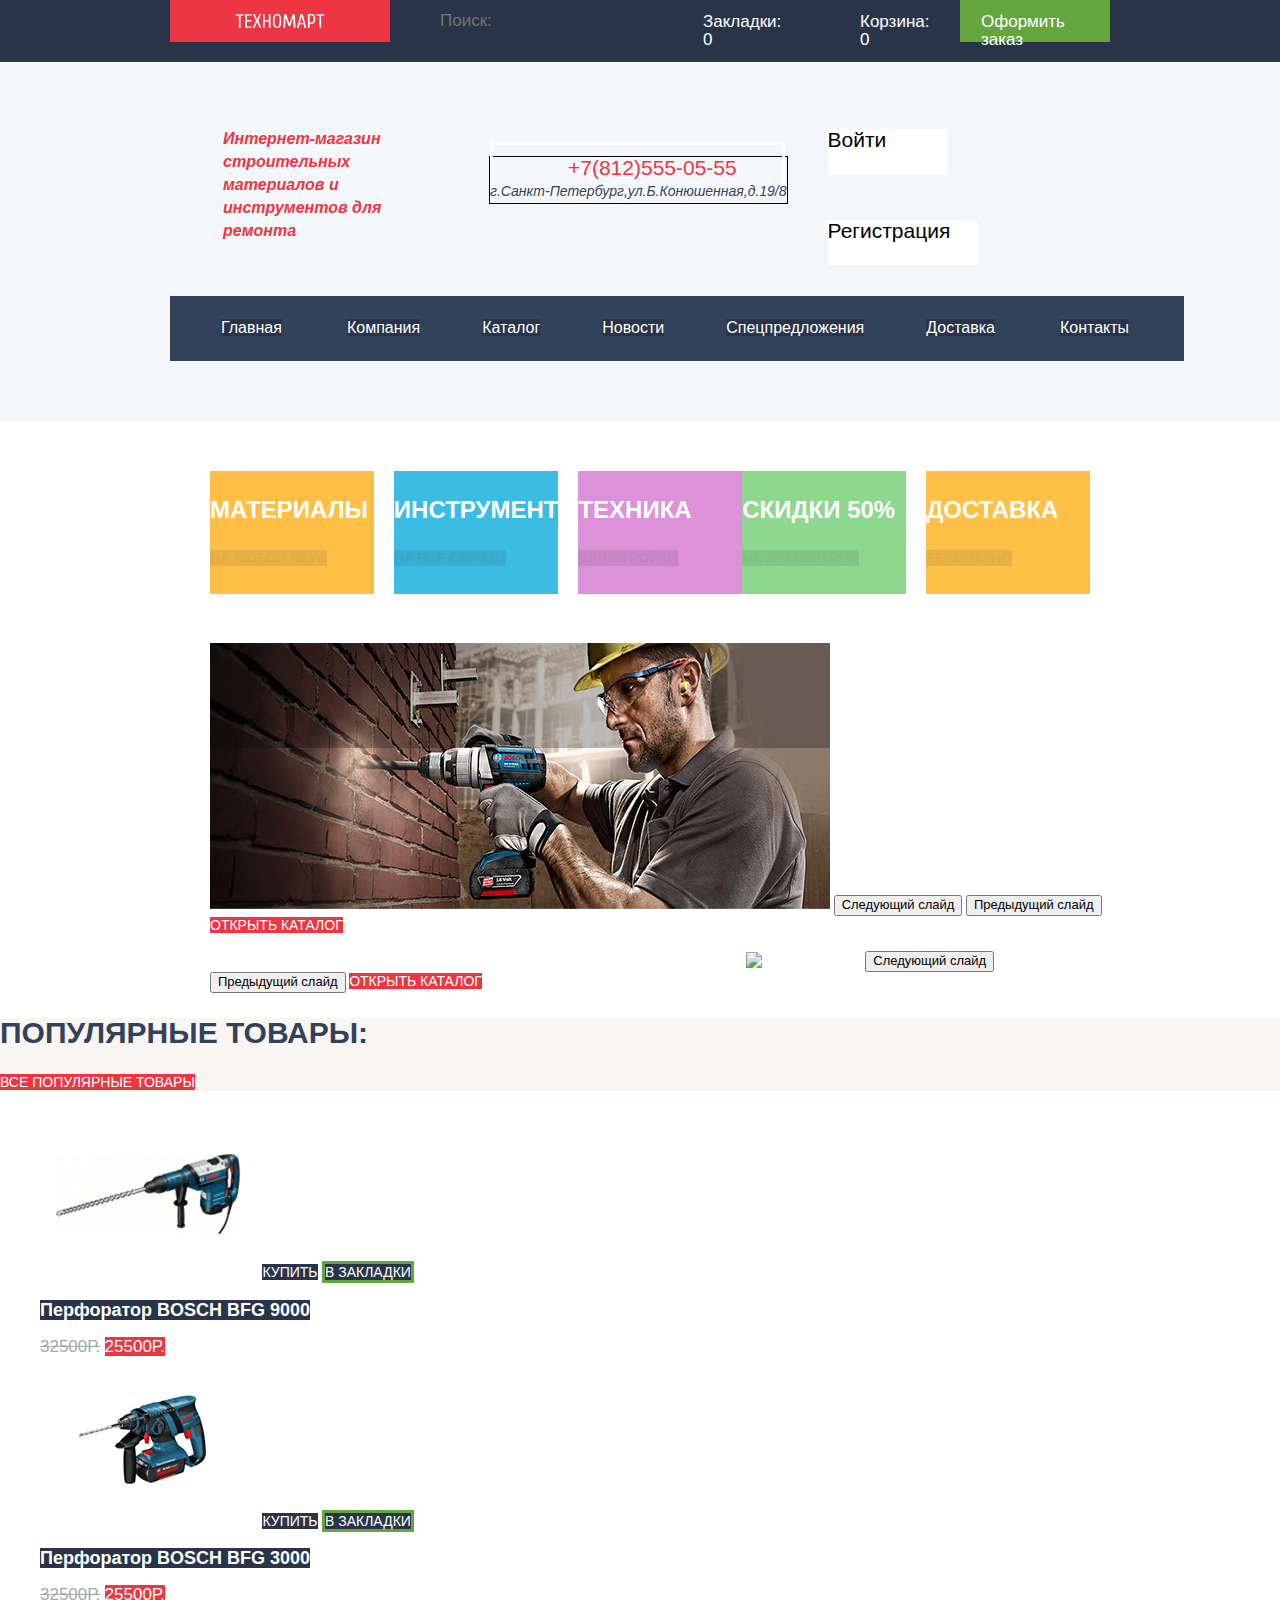
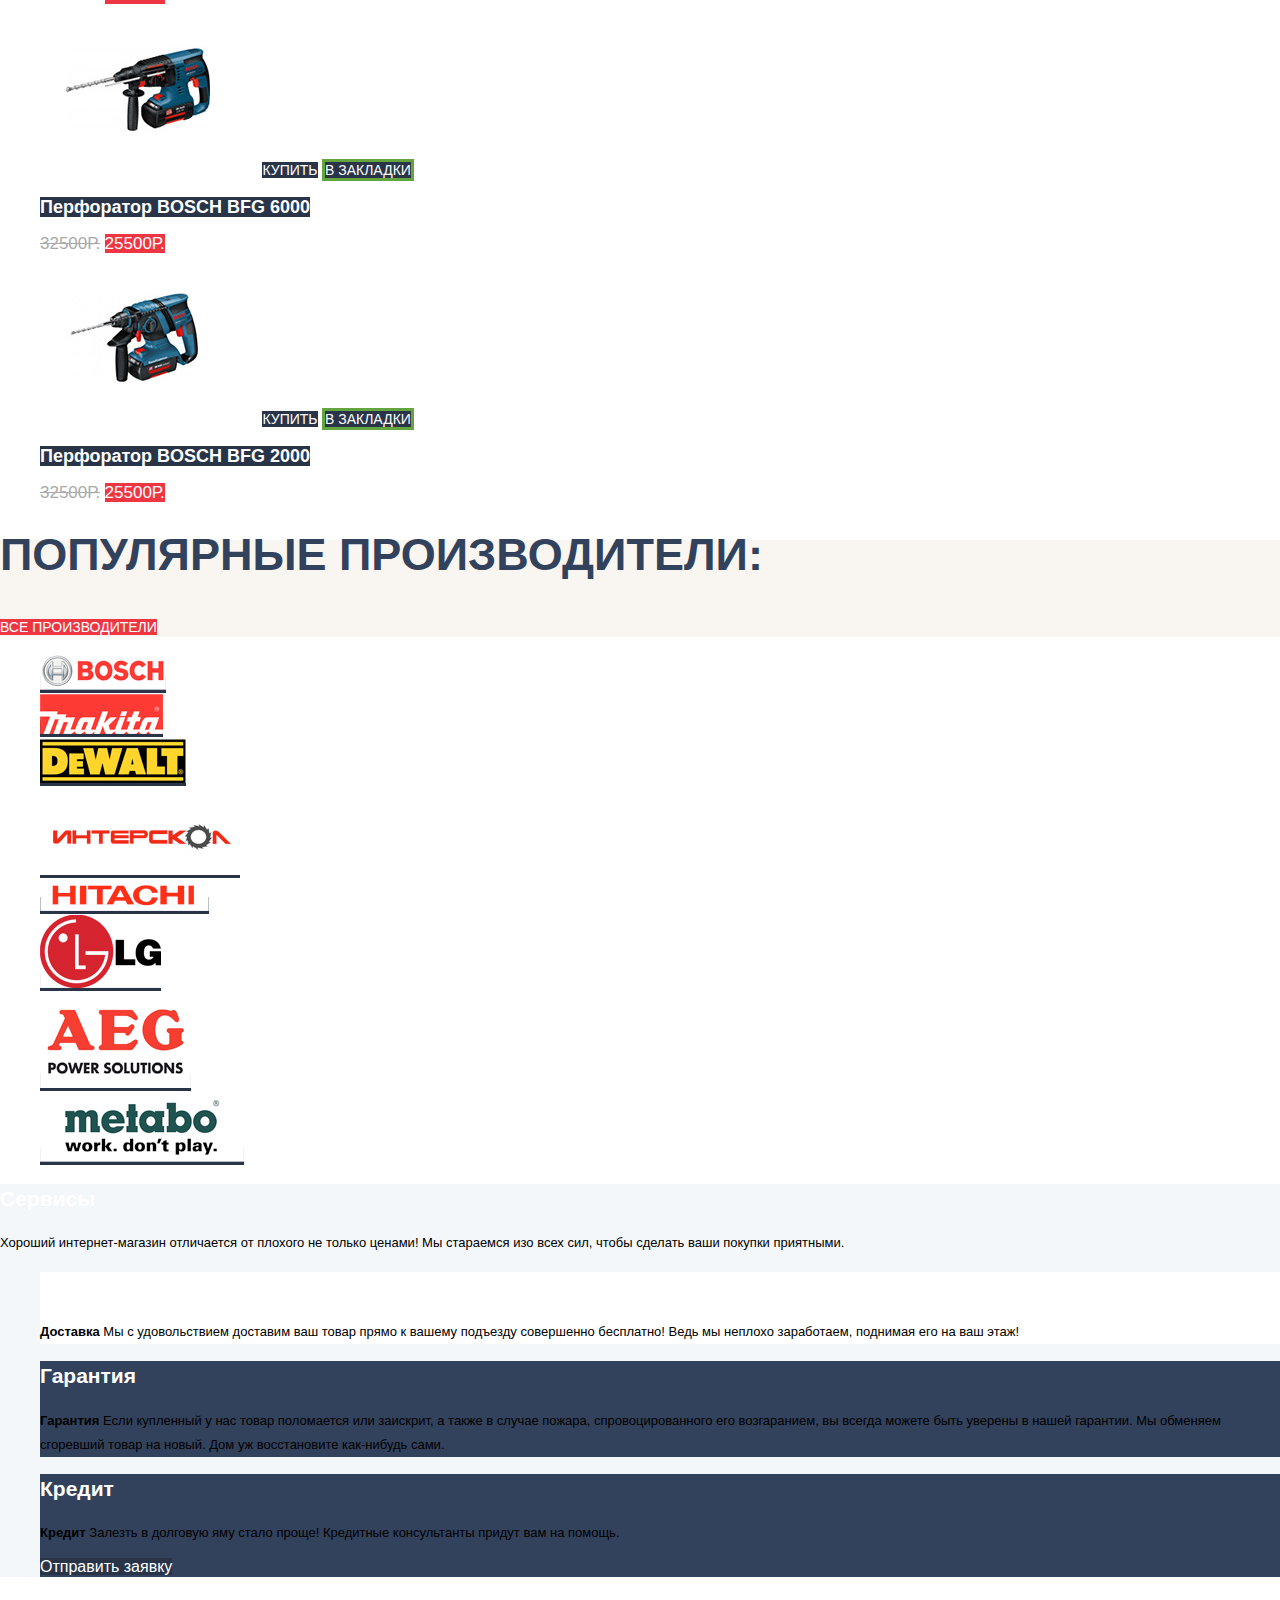
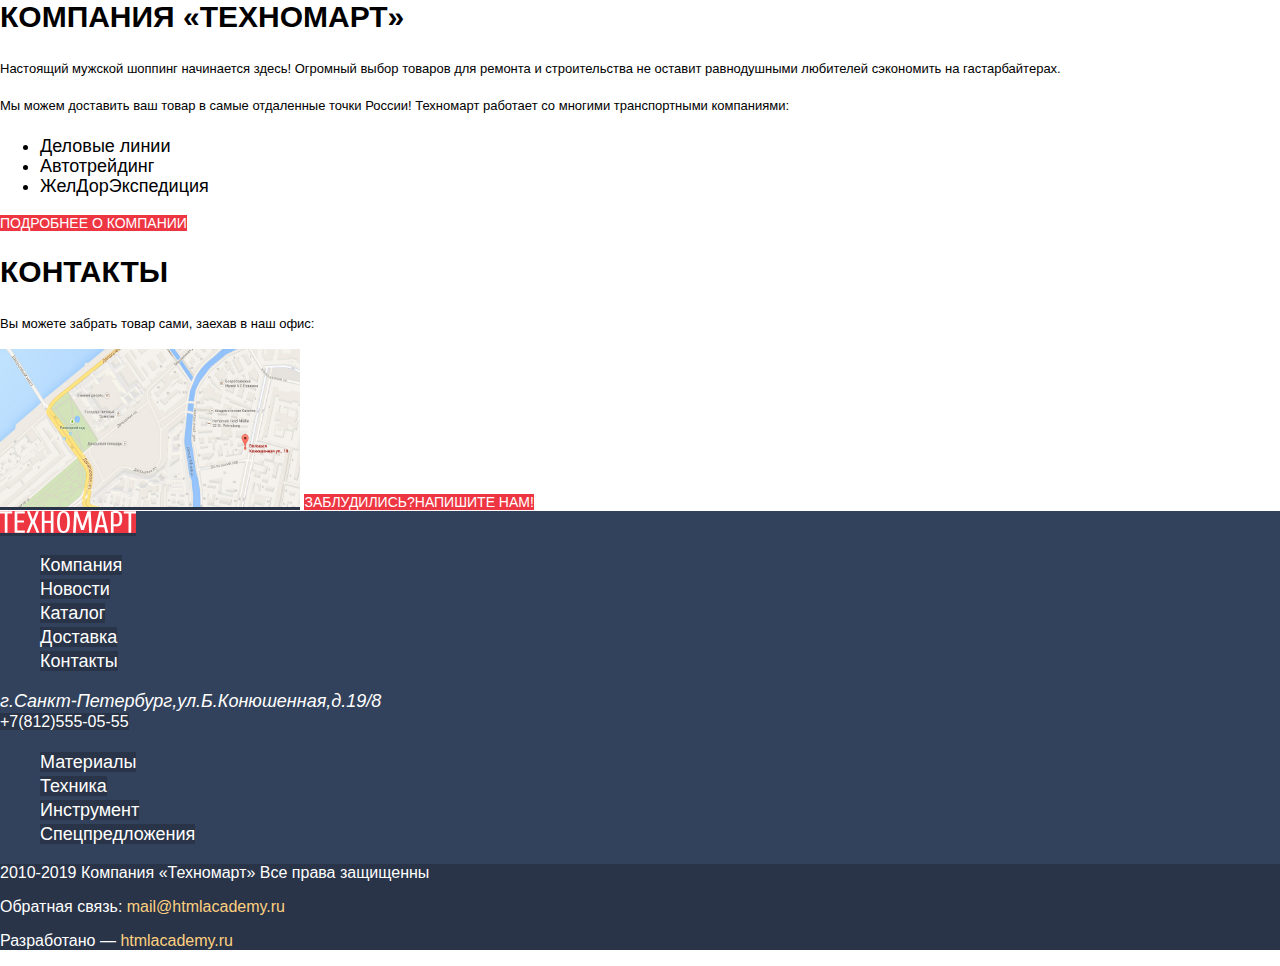
==== index.html @ db4165b4 "Исправил" ====
<!DOCTYPE html>
<html lang="ru">
  <head>
    <meta charset="utf-8">
    <title>HTML Academy: Техномарт</title>
    <link href="css/normilize.css" rel="stylesheet">
    <link href="css/style.css" rel="stylesheet">
  </head>
  <body>
    <header class="main-header">
      <div class="header-background-1">
        <div class="wrapper">
          <div class="header-first-lvl">
            <img src="img/logo-technomart.svg" alt="Логотип Техномарта" class="logo header-logo">
            <form action="https://echo.htmlacademy.ru" method="get">
              <input type="search" name="search" class="search" placeholder="Поиск:">
            </form>
            <a href="#" class="bookmarks">Закладки: 0</a>
            <a href="#" class="basket">Корзина: 0</a>
            <a href="#" class="make-an-order">Оформить заказ</a>
          </div>
        </div>
      </div>
      <div class="header-background-2">
        <div class="wrapper">
          <div class="header-second-lvl">
            <div class="h1-container">
              <h1>
                Интернет-магазин строительных материалов и инструментов для ремонта
              </h1>
            </div>
            <div class="header-contacts">
              <a href="#" class="header-telephone">+7(812)555-05-55</a>
              <address class="header-address">г.Санкт-Петербург,ул.Б.Конюшенная,д.19/8</address>
            </div> 
            <ul class="user-buttons">
              <li class="to-log-in"><a href="modal-log-in.html">Войти</a></li>
              <li class="to-sign-in"><a href="modal-sign-in.html">Регистрация</a></li>
            </ul>
          </div>
          <nav class="main-navigation-container">
            <ul class="main-navigation">
              <li><a href="#">Главная</a></li>
              <li><a href="#">Компания</a></li>
              <li><a href="catalog.html">Каталог</a></li>
              <li><a href="#">Новости</a></li>
              <li><a href="#">Спецпредложения</a></li>
              <li><a href="#">Доставка</a></li>
              <li><a href="#">Контакты</a></li>
            </ul>
          </nav>
        </div>
      </div>
    </header>  
    <main>
      <div class="wrapper">
      <section class="advantages">
        <h2 class="visually-hidden">Преимущества</h2>     
          <ul class="advantages-list">
            <li class="advantage-item goods new">          
              <h3>Материалы</h3>
              <a href="catalog/goods.html">на любой вкус</a>             
            </li>
            <li class="advantage-item instruments">              
              <h3>Инструмент</h3>
              <a href="catalog/instruments.html">на все случаи</a>        
            </li>
            <li class="advantage-item equipment">               
              <h3>Техника</h3>
              <a href="catalog/equipment.html">для стройки</a>                 
            </li>
            <li class="advantage-item discounts">               
              <h3>Скидки 50%</h3>
              <a href="catalog/discounts.html">на 350 товаров</a>           
            </li>
            <li class="advantage-item delivery">
              <h3>Доставка</h3>
              <a href="catalog/delivery.html">бесплатно</a> 
            </li>
          </ul>
        <ul class="first-slider"> 
          <li class="first-slide">
            <b>Перфораторы</b>
            <span>Соседям на радость!</span>
            <img src="img/first-slider-1.jpg" width="620px" height="266px" alt="Дрели">
            <button class="slide-btn-next" type="button">Следующий слайд</button>
            <button class="slide-btn-back" type="button">Предыдущий слайд</button>
            <a href="catalog.html" class="button">Открыть каталог</a>
          </li>
          <li class="second-slide">
            <b>Перфораторы</b>
            <span>Настоящие мужские игрушки</span>
            <img src="img/second-slider-2.jpg" width="620px" height="266px" alt="Перфораторы">
            <button class="slide-btn-next">Следующий слайд</button>
            <button class="slide-btn-back">Предыдущий слайд</button>
            <a href="catalog.html" class="button">Открыть каталог</a>
          </li>
        </ul> 
      </section>
      </div>
      <section class="popular-items">
        <div>
          <h2>Популярные товары:</h2>
          <a href="#" class="button">Все популярные товары</a>
        </div>
        <ul class="popular-item-list">
          <li>
            <article class="popular-item">
              <img src="img/perforator-9000.jpg" alt="Перфоратор BOSCH BFG 9000" class="popular-item-photo">
              <span class="to-buy"><a href="#">Купить</a></span>
              <span class="add-to-bookmarks"><a href="#">В закладки</a></span>
              <h3 class="popular-item-name"><a href="#">Перфоратор BOSCH BFG 9000</a></h3>
              <span class="old-price">32500Р.</span>
              <span class="current-price">25500Р.</span>
            </article>
          </li>
          <li>
            <article class="popular-item">
                <img src="img/perforator-3000.jpg" alt="Перфоратор BOSCH BFG 3000" class="popular-item-photo">
                <span class="to-buy"><a href="#">Купить</a></span>
                <span class="add-to-bookmarks"><a href="#">В закладки</a></span>
                <h3 class="popular-item-name"><a href="#">Перфоратор BOSCH BFG 3000</a></h3>
                <span class="old-price">32500Р.</span>
                <span class="current-price">25500Р.</span>
              </article>
          </li>
          <li>
            <article class="popular-item">
                <img src="img/perforator-6000.jpg" alt="Перфоратор BOSCH BFG 6000" class="popular-item-photo">
                <span class="to-buy"><a href="#">Купить</a></span>
                <span class="add-to-bookmarks"><a href="#">В закладки</a></span>
                <h3 class="popular-item-name"><a href="#">Перфоратор BOSCH BFG 6000</a></h3>
                <span class="old-price">32500Р.</span>
                <span class="current-price">25500Р.</span>
              </article>
          </li>
          <li>
            <article class="popular-item new">
                <img src="img/perforator-2000.jpg" alt="Перфоратор BOSCH BFG 2000" class="popular-item-photo">
                <span class="to-buy"><a href="#">Купить</a></span>
                <span class="add-to-bookmarks"><a href="#">В закладки</a></span>
                <h3 class="popular-item-name"><a href="#">Перфоратор BOSCH BFG 2000</a></h3>
                <span class="old-price">32500Р.</span>
                <span class="current-price">25500Р.</span>
               </article>
          </li>
        </ul>
      </section>
      <section class="popular-manufactures">
        <div>
          <h2>Популярные производители:</h2>
          <a href="#" class="button">Все производители</a>
        </div>
        <ul class="popular-manufactures-list">
          <li class="popular-manufactures-item">
            <a href="#" aria-label="Переход на страницу Bosch">
              <img src="img/bosch.png" width="126" height="37" alt="Bosch">
            </a>
          </li>
          <li class="popular-manufactures-item">
            <a href="#" aria-label="Переход на страницу Makita">
              <img src="img/makita.png" width="123" height="40" alt="Makita">
            </a>
          </li>
          <li class="popular-manufactures-item">
            <a href="#" aria-label="Переход на страницу DeWalt">
              <img src="img/de-walt.png" width="146" height="44" alt="DeWalt">
            </a>
          </li>
          <li class="popular-manufactures-item">
            <a href="#" aria-label="Переход на страницу Интерскол">
              <img src="img/interskol.png" width="200 height="88" alt="Интерскол">
            </a>
          </li>
          <li class="popular-manufactures-item">
            <a href="#" aria-label="Переход на страницу Hitachi">
              <img src="img/hitachi.png" width="169" height="31" alt="Hitachi">
            </a>
          </li>
          <li class="popular-manufactures-item">
            <a href="#" aria-label="Переход на страницу Lg">
              <img src="img/lg.png" width="121" height="73" alt="LG">
            </a>
          </li>
          <li class="popular-manufactures-item">
            <a href="#" aria-label="Переход на страницу Aeg">
             <img src="img/aeg.png" width="151 height="96" alt="AEG">
            </a>
          </li>
          <li class="popular-manufactures-item">
            <a href="#" aria-label="Переход на страницу Metabo">
              <img src="img/metabo.png" width="204" height="69" alt="Metabo">
            </a>
          </li>
        </ul>
      </section>
      
      <section class="services">
        <h2>Сервисы</h2>
        <p>
          Хороший интернет-магазин отличается от плохого не только ценами!
          Мы стараемся изо всех сил, чтобы сделать ваши покупки приятными.
        </p>
        <ul class="second-slider">
          <li class="delivery current-slide">
            <h2>Доставка</h2>
            <p>
              <b>Доставка</b>
                Мы с удовольствием доставим ваш товар прямо 
                к вашему подъезду совершенно бесплатно!
                Ведь мы неплохо заработаем, 
                поднимая его на ваш этаж!
            </p>  
          </li>
          <li class="garanty">
            <h2>Гарантия</h2>
            <p>
              <b>Гарантия</b>
              Если купленный у нас товар поломается или заискрит, 
              а также в случае пожара, спровоцированного его возгаранием,
              вы всегда можете быть уверены в нашей гарантии. Мы обменяем сгоревший товар на новый. 
              Дом уж восстановите как-нибудь сами.
            </p>  
          </li>
          <li class="credit">
            <h2>Кредит</h2>
            <p>
              <b>Кредит</b>
              Залезть в долговую яму стало проще! 
              Кредитные консультанты придут вам на помощь.
            </p>  
            <a href="#">Отправить заявку</a>
          </li>
        </ul>
      </section>
      <section class="about-us">
        <h2>Компания «Техномарт»</h2>
        <div class="our-benefits">
          <p>Настоящий мужской шоппинг начинается здесь! Огромный выбор товаров для ремонта и строительства не оставит равнодушными любителей сэкономить на гастарбайтерах.</p>
          <p>
            Мы можем доставить ваш товар в самые отдаленные точки России!
            Техномарт работает со многими транспортными компаниями:
          </p>
        </div>
        <ul class="transport-companies">
          <li>Деловые линии</li>
          <li>Автотрейдинг</li>
          <li>ЖелДорЭкспедиция</li>
        </ul>
        <a href="#" class="button">Подробнее о компании</a>
      </section>
      <section class="contacts">
        <h2>Контакты</h2>
        <p>
          Вы можете забрать товар сами,
          заехав в наш офиc:
        </p>
        <a href="#"><img src="img/big-map.jpg" alt="г.Санкт-Петербург,ул.Б.Конюшенная,д.19/8" width="300px" height="158"></a>
        <a href="modal-feedback.html" class="button">Заблудились?Напишите нам!</a>
      </section>
    </main>
    <footer>
      <div class="footer-first-lvl">
        <a href="#"><img src="img/logo-technomart.svg" alt="Логотип Техномарта" class="logo footer-logo"></a>
        <ul class="site-navigation">
          <li><a href="#">Компания</a></li>
          <li><a href="#">Новости</a></li>
          <li><a href="catalog.html">Каталог</a></li>
          <li><a href="#">Доставка</a></li>
          <li><a href="#">Контакты</a></li>
        </ul>
      </div>
      <div class="footer-second-lvl">
        <div>
          <address class="footer-address">г.Санкт-Петербург,ул.Б.Конюшенная,д.19/8</address>
          <a href="#" class="footer-telephone">+7(812)555-05-55</a>
        </div>
        <ul class="catalog-navigation">
          <li><a href="#">Материалы</a></li>
          <li><a href="#">Техника</a></li>
          <li><a href="#">Инструмент</a></li>
          <li><a href="#">Спецпредложения</a></li>
        </ul>
      </div>
      <div class="footer-third-lvl">
        <p class="all-rights">2010-2019 Компания «Техномарт» Все права защищенны</p>
        <div class="social-btns">
          <ul class="social-btns-list">
            <li><a href="#" class="social-btn" aria-label="Вконтакте"></a></li>
            <li><a href="#" class="social-btn" aria-label="Фейсбук"></a></li>
            <li><a href="#" class="social-btn" aria-label="Инстаграм"></a></li>
          </ul>
        </div>
        <p class="feedback">Обратная связь: <a href="#">mail@htmlacademy.ru</a></p>
        <p class="site-developer">Разработано — <a href="https://htmlacademy.ru/intensive/htmlcss">htmlacademy.ru</a></p>
      </div>  
    </footer>
    <section class="modal-feedback">
      <h2 class="visually-hidden">Напишите нам!</h2>
      <form action="https://echo.htmlacademy.ru" method="post">
        <label for="login-field">Ваше имя:</label>
        <input type="text" name="login" id="login-field" placeholder="Имя Фамилия">
        <label for="e-mail-field">Ваш e-mail:</label>
        <input type="email" name="e-mail" id="e-mail-field" placeholder="email@example.com">
        <label for="letter-field">Текст письма:</label>
        <textarea name="letter" itemref="letter-field" placeholder="В свободной форме" rows="?"></textarea>
        <input type="submit" value="Отправить">
      </form>
      <button type="button" class="modal-close">Закрыть</button>
    </section>
    <section class="modal-map">
      <h2 class="visually-hidden">Карта</h2>
      <img src="img/map.jpg" alt="г.Санкт-Петербург,ул.Б.Конюшенная,д.19/8" width="940px" height="446px">
      <button type="button" class="modal-close">Закрыть</button>
    </section>
  </body>
</html>
---- css/normilize.css ----
/*! normalize.css v8.0.1 | MIT License | github.com/necolas/normalize.css */

/* Document
   ========================================================================== */

/**
 * 1. Correct the line height in all browsers.
 * 2. Prevent adjustments of font size after orientation changes in iOS.
 */

 html {
    line-height: 1.15; /* 1 */
    -webkit-text-size-adjust: 100%; /* 2 */
  }
  
  /* Sections
     ========================================================================== */
  
  /**
   * Remove the margin in all browsers.
   */
  
  body {
    margin: 0;
  }
  
  /**
   * Render the `main` element consistently in IE.
   */
  
  main {
    display: block;
  }
  
  /**
   * Correct the font size and margin on `h1` elements within `section` and
   * `article` contexts in Chrome, Firefox, and Safari.
   */
  
  h1 {
    font-size: 2em;
    margin: 0.67em 0;
  }
  
  /* Grouping content
     ========================================================================== */
  
  /**
   * 1. Add the correct box sizing in Firefox.
   * 2. Show the overflow in Edge and IE.
   */
  
  hr {
    box-sizing: content-box; /* 1 */
    height: 0; /* 1 */
    overflow: visible; /* 2 */
  }
  
  /**
   * 1. Correct the inheritance and scaling of font size in all browsers.
   * 2. Correct the odd `em` font sizing in all browsers.
   */
  
  pre {
    font-family: monospace, monospace; /* 1 */
    font-size: 1em; /* 2 */
  }
  
  /* Text-level semantics
     ========================================================================== */
  
  /**
   * Remove the gray background on active links in IE 10.
   */
  
  a {
    background-color: transparent;
  }
  
  /**
   * 1. Remove the bottom border in Chrome 57-
   * 2. Add the correct text decoration in Chrome, Edge, IE, Opera, and Safari.
   */
  
  abbr[title] {
    border-bottom: none; /* 1 */
    text-decoration: underline; /* 2 */
    text-decoration: underline dotted; /* 2 */
  }
  
  /**
   * Add the correct font weight in Chrome, Edge, and Safari.
   */
  
  b,
  strong {
    font-weight: bolder;
  }
  
  /**
   * 1. Correct the inheritance and scaling of font size in all browsers.
   * 2. Correct the odd `em` font sizing in all browsers.
   */
  
  code,
  kbd,
  samp {
    font-family: monospace, monospace; /* 1 */
    font-size: 1em; /* 2 */
  }
  
  /**
   * Add the correct font size in all browsers.
   */
  
  small {
    font-size: 80%;
  }
  
  /**
   * Prevent `sub` and `sup` elements from affecting the line height in
   * all browsers.
   */
  
  sub,
  sup {
    font-size: 75%;
    line-height: 0;
    position: relative;
    vertical-align: baseline;
  }
  
  sub {
    bottom: -0.25em;
  }
  
  sup {
    top: -0.5em;
  }
  
  /* Embedded content
     ========================================================================== */
  
  /**
   * Remove the border on images inside links in IE 10.
   */
  
  img {
    border-style: none;
  }
  
  /* Forms
     ========================================================================== */
  
  /**
   * 1. Change the font styles in all browsers.
   * 2. Remove the margin in Firefox and Safari.
   */
  
  button,
  input,
  optgroup,
  select,
  textarea {
    font-family: inherit; /* 1 */
    font-size: 100%; /* 1 */
    line-height: 1.15; /* 1 */
    margin: 0; /* 2 */
  }
  
  /**
   * Show the overflow in IE.
   * 1. Show the overflow in Edge.
   */
  
  button,
  input { /* 1 */
    overflow: visible;
  }
  
  /**
   * Remove the inheritance of text transform in Edge, Firefox, and IE.
   * 1. Remove the inheritance of text transform in Firefox.
   */
  
  button,
  select { /* 1 */
    text-transform: none;
  }
  
  /**
   * Correct the inability to style clickable types in iOS and Safari.
   */
  
  button,
  [type="button"],
  [type="reset"],
  [type="submit"] {
    -webkit-appearance: button;
  }
  
  /**
   * Remove the inner border and padding in Firefox.
   */
  
  button::-moz-focus-inner,
  [type="button"]::-moz-focus-inner,
  [type="reset"]::-moz-focus-inner,
  [type="submit"]::-moz-focus-inner {
    border-style: none;
    padding: 0;
  }
  
  /**
   * Restore the focus styles unset by the previous rule.
   */
  
  button:-moz-focusring,
  [type="button"]:-moz-focusring,
  [type="reset"]:-moz-focusring,
  [type="submit"]:-moz-focusring {
    outline: 1px dotted ButtonText;
  }
  
  /**
   * Correct the padding in Firefox.
   */
  
  fieldset {
    padding: 0.35em 0.75em 0.625em;
  }
  
  /**
   * 1. Correct the text wrapping in Edge and IE.
   * 2. Correct the color inheritance from `fieldset` elements in IE.
   * 3. Remove the padding so developers are not caught out when they zero out
   *    `fieldset` elements in all browsers.
   */
  
  legend {
    box-sizing: border-box; /* 1 */
    color: inherit; /* 2 */
    display: table; /* 1 */
    max-width: 100%; /* 1 */
    padding: 0; /* 3 */
    white-space: normal; /* 1 */
  }
  
  /**
   * Add the correct vertical alignment in Chrome, Firefox, and Opera.
   */
  
  progress {
    vertical-align: baseline;
  }
  
  /**
   * Remove the default vertical scrollbar in IE 10+.
   */
  
  textarea {
    overflow: auto;
  }
  
  /**
   * 1. Add the correct box sizing in IE 10.
   * 2. Remove the padding in IE 10.
   */
  
  [type="checkbox"],
  [type="radio"] {
    box-sizing: border-box; /* 1 */
    padding: 0; /* 2 */
  }
  
  /**
   * Correct the cursor style of increment and decrement buttons in Chrome.
   */
  
  [type="number"]::-webkit-inner-spin-button,
  [type="number"]::-webkit-outer-spin-button {
    height: auto;
  }
  
  /**
   * 1. Correct the odd appearance in Chrome and Safari.
   * 2. Correct the outline style in Safari.
   */
  
  [type="search"] {
    -webkit-appearance: textfield; /* 1 */
    outline-offset: -2px; /* 2 */
  }
  
  /**
   * Remove the inner padding in Chrome and Safari on macOS.
   */
  
  [type="search"]::-webkit-search-decoration {
    -webkit-appearance: none;
  }
  
  /**
   * 1. Correct the inability to style clickable types in iOS and Safari.
   * 2. Change font properties to `inherit` in Safari.
   */
  
  ::-webkit-file-upload-button {
    -webkit-appearance: button; /* 1 */
    font: inherit; /* 2 */
  }
  
  /* Interactive
     ========================================================================== */
  
  /*
   * Add the correct display in Edge, IE 10+, and Firefox.
   */
  
  details {
    display: block;
  }
  
  /*
   * Add the correct display in all browsers.
   */
  
  summary {
    display: list-item;
  }
  
  /* Misc
     ========================================================================== */
  
  /**
   * Add the correct display in IE 10+.
   */
  
  template {
    display: none;
  }
  
  /**
   * Add the correct display in IE 10.
   */
  
  [hidden] {
    display: none;
  }
---- css/style.css ----
@font-face {
    font-family: "Cuprum";
    src: local("Cuprum"),
         url(../fonts/Cuprum.woff2) format("woff2"),
         url(../fonts/Cuprum.woff) format("woff");
    font-weight: 400;
    font-style: normal;
}

@font-face {
    font-family: "Cuprum";
    src: local("Cuprum"),
         url(../fonts/Cuprumbold.woff2) format("woff2"),
         url(../fonts/Cuprumbold.woff) format("woff");
    font-weight: 700;
    font-style: normal;
}

@font-face {
    font-family: "Cuprum";
    src: local("Cuprum"),
         url(../fonts/Cuprumitalic.woff2) format("woff2"),
         url(../fonts/Cuprumitalic.woff) format("woff");
    font-weight: 400;
    font-style: italic;
}

@font-face {
    font-family: "Cuprum";
    src: local("Cuprum"),
         url(../fonts/Cuprumbolditalic.woff2) format("woff2"),
         url(../fonts/Cuprumbolditalic.woff) format("woff");
    font-weight: 700;
    font-style: italic;
}

@font-face {
    font-family: "PTSans";
    src: local("PTSans"),
         url(../fonts/Ptsans.woff2) format("woff2"),
         url(../fonts/Ptsans.woff) format("woff");
    font-weight: 400;
    font-style: normal;
}

@font-face {
    font-family: "PTSans";
    src: local("PTSans"),
         url(../fonts/Ptsansbold.woff2) format("woff2"),
         url(../fonts/Ptsansbold.woff) format("woff");
    font-weight: 700;
    font-style: normal;
}

html { 
    box-sizing: border-box; 
} 

*, *::before, *::after { 
    box-sizing: inherit; 
}

body {
    margin: 0;
    padding: 0;
    font-family: "Cuprum", "Arial", sans-serif;
    font-weight: normal;
}

a {
    text-decoration: none;
    color: #ffffff;
    background-color: #293449;
}

.main-header {
    display: flex;
    flex-direction: column;
}

.header-background-1 {
    background-color: #293449;
}

.header-background-2 {
    background-color: #f4f7f9;
}

.wrapper {
    margin: 0 auto;
    width: 960px;
    padding: 0 10px;
}

.header-first-lvl {
    background-color: #293449;
    color: #ffffff;
    font-size: 17px;
    line-height: 18px;
    display: flex;
}

.logo {
    background-color: #ee3643;
}

.header-logo {
    width: 220px;
    height: 42px;
    padding: 14px 55px;
}

.header-logo:hover {
    fill: #ca2c37;
}

.header-logo:active {
    fill: #ba2732;
}

.search {
    font-family: inherit;
    background-color: #293449;
    border: 0px;
    width: 270px;
    height: 42px;
    padding: 15px;
    padding-left: 50px;
}

.search:hover {
    background-color: #212a3a;
}

.search:focus {
    background-color: #ffffff;
    color: #000000;
}

.make-an-order {
    background-color: #63a63e;
    width: 150px;
    height: 42px;
    padding: 13px 21px;
    margin-left: auto;
}

.make-an-order:hover {
    background-color: #5fbb2d;
}

.make-an-order:active {
    background-color: #518534;
}

.basket {
    display: block;
    width: 150px;
    min-height: 42px;
    padding: 13px;
    padding-left: 50px;
    padding-right: 29px;
}

.basket-active {
    background-color: #ee3643;
}

.bookmarks {
    display: block;
    width: 150px;
    min-height: 42px;
    padding: 13px;
    padding-left: 43px;
    padding-right: 28px;
}

.bookmarks:hover,
.basket:hover {
    background-color: #212a3a;
}

.bookmarks:active,
.basket:active {
    background-color: #161d29;
}

.header-second-lvl {
    display: flex;

}

.h1-container {
    width: 196px;
    min-height: 60px;
    margin-right: 70px;
    margin-left: 53px;
    margin-top: 54px;
    margin-bottom: 44px;
}

.header-second-lvl h1 {
    color: #ee3643;
    font-size: 16px;
    line-height: 23px;
    font-style: italic;
}

.header-contacts {
    margin-top: 46px;
    border: 1px solid black;
    margin-bottom: 44px;
    align-self: center;
}

.header-telephone {
    color: #ee3643;
    font-size: 21px;
    line-height: 21px;
    background-color: transparent;
    border: 3px solid #ffffff;
    width: 270px;
    min-height: 45px;
    padding: 11px;
    padding-right: 45px;
    padding-left: 75px;
}

.header-address {
    color: #32425c;
    font-size: 14px;
    line-height: 24px;
}

.user-buttons {
    list-style: none;
    font-size: 21px;
    line-height: 21px;
}

.user-buttons a {
    background: transparent;
    color: #000000;
}

.user-buttons li {
    background-color: #ffffff;
    min-height: 45px;
    margin-top: 46px;
}

.to-log-in {
    width: 120px;  
}

.to-sign-in {
    width: 150px;
}

.user-buttons a:hover {
    color: #ee3643;
}

.user-buttons a:active {
    color: rgba(0, 0, 0, 0.3);
}

.name {
    color: #000000;
    font-size: 21px;
    line-height: 21px;
}

.name:active {
    color: rgba(0, 0, 0, 0.3);
}

.orders,
.personal-account {
    text-decoration: underline;
    color: #32425c;
    font-size: 16px;
    line-height: 18px;
}

.orders:hover,
.personal-account:hover {
    color: #ee3643;
}

.orders:active,
.personal-account:active {
    color: rgba(50, 66, 92, 0.3);
}


.main-navigation {
    margin: 0;
    margin-bottom: 60px;
    padding: 0;
    list-style-type: none;
    display: flex;
}

.main-navigation li {
    min-height: 60px;
    padding: 23px 31px;
    flex-grow: 1;
    background-color: #32425c;
}

.main-navigation li:first-child {
    padding-left: 51px;
    padding-right: 34px;
}

.main-navigation li:last-child {
    padding-right: 55px;
    padding-left: 34px;
}

.main-navigation a:hover {
    color: #32425c;
}

.main-navigation a:active {
    color: #1d2739;
}

.breadcrumbs {
    color: #000000;
    font-size: 13px;
    line-height: 18px;
}

.perforators {
    background-color: #f9f5f0;
}

.perforators h2 {
    font-size: 30px;
    line-height: 30px;
    color: #32425c;
    text-transform: uppercase;
}

.filters {
    font-family: "PT Sans", "Arial", sans-serif;
}

.filters h3 {
    color: #000000;
    font-size: 13px;
    line-height: 18px;
}
.filters .filter-background {
    background-color: #f7f3ec;
}

.company-filter,
.charge-filter {
    color: #000000;
    font-size: 15px;
    line-height: 20px;
}

.filters legend {
    color: #000000;
    font-weight: bold;
    font-size: 17px;
    line-height: 30px;
}

.show-result {
    color: #000000;
    font-size: 13px;
    line-height: 18px;
}

.assortment {
    background-color: #f7f3ec;
    font-family: "PT Sans", "Arial", sans-serif;
}

.assortment-list {
    list-style: none;
}

.assortment-list li.inactive {
    color: rgba(0, 0, 0, 0.3);
    border-bottom: 1px dotted #ee3643;
}

.assortment li.active {
    color: #ee3643;
}

.assortment-list li:hover{
    color: #000000;
    border-bottom: 1px solid #ee3643;
}

.assortment-list li:active{
    color: #ee3643;
}

.assortment-buttons li:hover{
    color: #000000;
}

.assortment-buttons li:active{
    color: #ee3643;
}


.about-perforators {
    background-color: #f3f7f9;
    color: #000000;
}

.about-perforators h2 {
    font-size: 30px;
    line-height: 30px;
}

.about-perforators p {
    font-size: 13px;
    line-height: 24px;
}

.paginator-pages li {
    font-size: 13px;
    line-height: 18px;
    color: #000000;
    text-transform: uppercase;
}

.paginator-pages .current-page {
    background-color: #ee3643;
}

.advantages {
    text-transform: uppercase;
    color: #ffffff;
    font-size: 13px;
    line-height: 18px;
}

.advantages-list {
    list-style: none;
    display: flex;
    flex-wrap: no-wrap;
    
}

.advantage-item{
    width: 300px;
    min-height: 123px;
    margin-right: 20px;
}

.goods {
    background-color: #ffbf47;
}

.instruments {
    background-color: #3bbce3;
}

.equipment {
    background-color: #dc91d8;
    margin-right: 0;
}

.discounts {
    background-color: #8ed78f;
}

.delivery {
    background-color: #ffc047;
}

.advantage-item h3{
    font-weight: bold;
    font-size: 24px;
    line-height: 30px;
}

.advantage-item a {
    font-size: 14px;
    line-height: 18px;
    color: #000000;
    opacity: 0.1;
}

.advantage-item a:hover {
    color: #000000;
    opacity: 0.2;
}

.advantage-item a:active {
    color: #000000;
    opacity: 0.3;
}

.first-slider {
    list-style: none;
}

.first-slider b {
    font-size: 36px;
    line-height: 36px;
}

.first-slider span {
    font-size: 18px;
    line-height: 24px;
    text-transform: none;
}

.button {
    background-color: #ee3643;
    font-size: 14px;
    line-height: 18px;
    color: #ffffff;
    text-transform: uppercase;
}

.button:hover {
    background-color: #ca2c37;
}

.button:active {
    background-color: #ba2732;
}

.popular-items div {
    background-color: #f9f5f0;
}

.popular-items h2 {
    font-size: 30px;
    line-height: 30px;
    color: #32425c;
    text-transform: uppercase;
}

.popular-item {
    font-family: "PTSans" , "Arial", sans-serif;
}

.popular-item:hover img{
    display: none;
}

.popular-item:hover .to-buy,
.popular-item:hover .add-to-bookmarks{
    display: block;
}

.to-buy {
    background-color: #63a63e;
    color: #ffffff;
    text-transform: uppercase;
    font-size: 14px;
    line-height: 18px;
}

.to-buy:hover{
    background-color: #5fbb2d;
}

.to-buy:active{
    background-color: #518534;
}

.add-to-bookmarks {
    background-color: #ffffff;
    color: #32425c;
    text-transform: uppercase;
    border: 3px solid #63a63e;
    font-size: 14px;
    line-height: 18px;
}

.add-to-bookmarks:hover {
    border: 3px solid #32425c;
}

.add-to-bookmarks:active {
    border: 3px solid #32425c;
    opacity: 0.3;
    color: rgba(50, 66, 92, 0.3);
}


.popular-item-list {
    list-style: none;
}

.popular-item h3 {
    color: #000000;
    font-size: 18px;
    line-height: 20px;
}

.old-price {
    font-size: 17px;
    line-height: 18px;
    color: #a9a9a9;
    text-decoration: line-through;
}

.current-price {
    background-color: #ee3643;
    font-size: 17px;
    line-height: 18px;
    color: #ffffff;
}

.popular-manufactures > div {
    background-color: #f9f5f0;
    font-size: 30px;
    line-height: 30px;
    color: #32425c;
    text-transform: uppercase;
}

.popular-manufactures-list {
    list-style: none;
}

.services {
    background-color: #f4f7f9;
}

.services p {
    font-family: "PTSans" , "Arial", sans-serif;
    font-size: 13px;
    line-height: 24px;
    color: #000000;
}

.second-slider {
    list-style: none;
}

.second-slider li{
    background-color: #32425c;
}

.second-slider .current-slide {
    background-color: #ffffff;
    color: #32425c;
}

.second-slider li:hover{
    background-color: #293449;
}

.services h2 {
    color: #ffffff;
    font-size: 21px;
    line-height: 30px;
    font-weight: bold;
}

.about-us h2{
    color: #000000;
    text-transform: uppercase;
    font-size: 30px;
    line-height: 30px;
}

.our-benefits {
    font-family: "PTSans", "Arial", sans-serif;
    color: #000000;
    font-size: 13px;
    line-height: 24px;
}

.transport-companies {
    color: #000000;
    font-size: 18px;
    line-height: 20px;
}

.contacts h2 {
    text-transform: uppercase;
    color: #000000;
    font-size: 30px;
    line-height: 30px;
}

.contacts p {
    font-family: "PTSans", "Arial", sans-serif;
    color: #000000;
    font-size: 13px;
    line-height: 24px;
}

footer {
    background-color: #32425c;
}

footer ul {
    list-style: none;
}

.site-navigation li{
    color: #f3f7f9;
    font-size: 18px;
    line-height: 24px;
}

.site-navigation a:hover,
.catalog-navigation a:hover {
    text-decoration: underline;
}

.site-navigation a:active {
    color: rgba(241, 245, 247, 0.5);
}

.catalog-navigation a:active {
    color: rgba(255, 209, 128, 0.5);
}

.footer-address {
    color: #ffffff;
    font-size: 18px;
    line-height: 24px;
}

.catalog-navigation {
    color: #ffd180;
    font-size: 18px;
    line-height: 24px;
}

.footer-third-lvl {
    background-color: #293449;
}

.all-rights {
    color: #ffffff;
    font-size: 16px;
    line-height: 18px;
}

.social-btn {
    background-color: #212a3a;
}

.social-btn:hover,
.social-btn:active {
    background-color: #ee3643;
}

.feedback,
.site-developer {
    font-size: 16px;
    line-height: 18px;
    color: #ffffff;
}

.feedback a,
.site-developer a {
   color: #ffd180;
}

.feedback a:hover,
.site-developer a:hover {
   text-decoration: underline;
}

.feedback a:active,
.site-developer a:active {
   color: #ee3643;
}

.modal-feedback,
.modal-map,
.modal-added-in-basket {
    display: none;
}
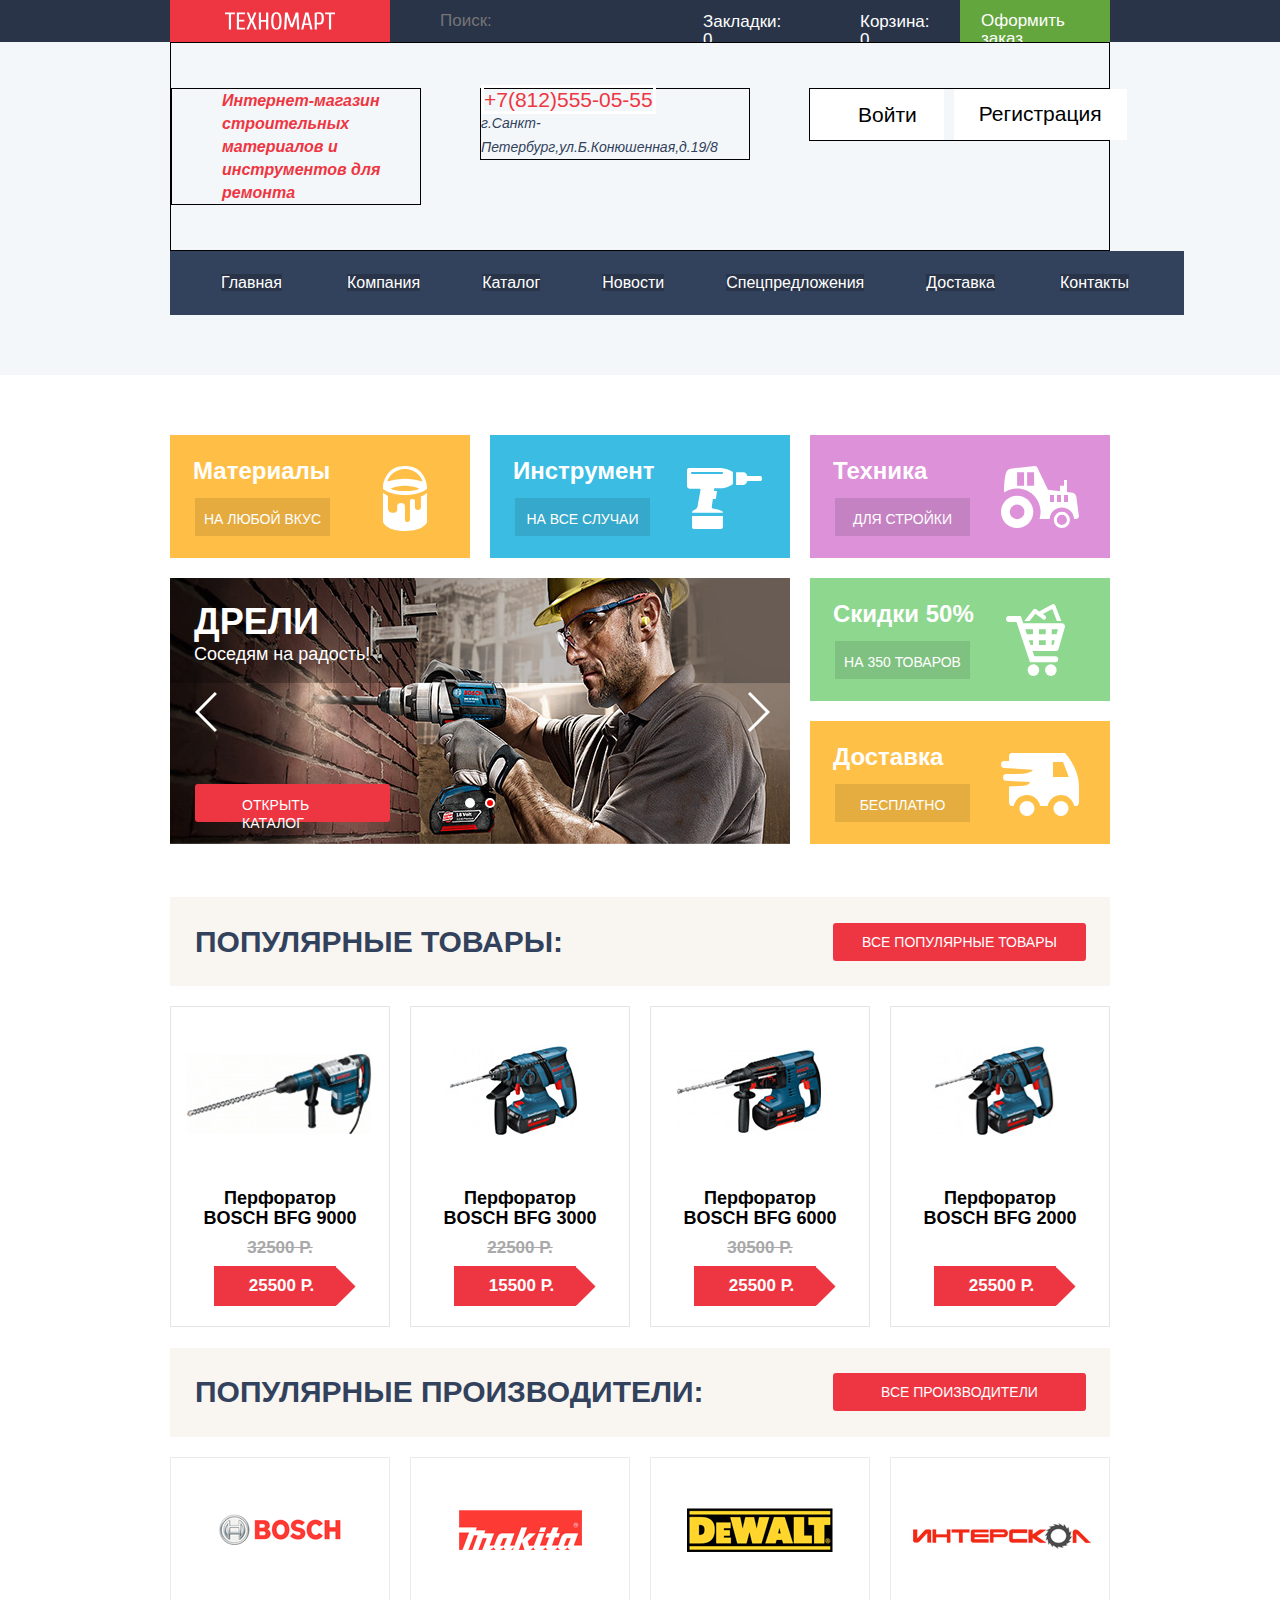
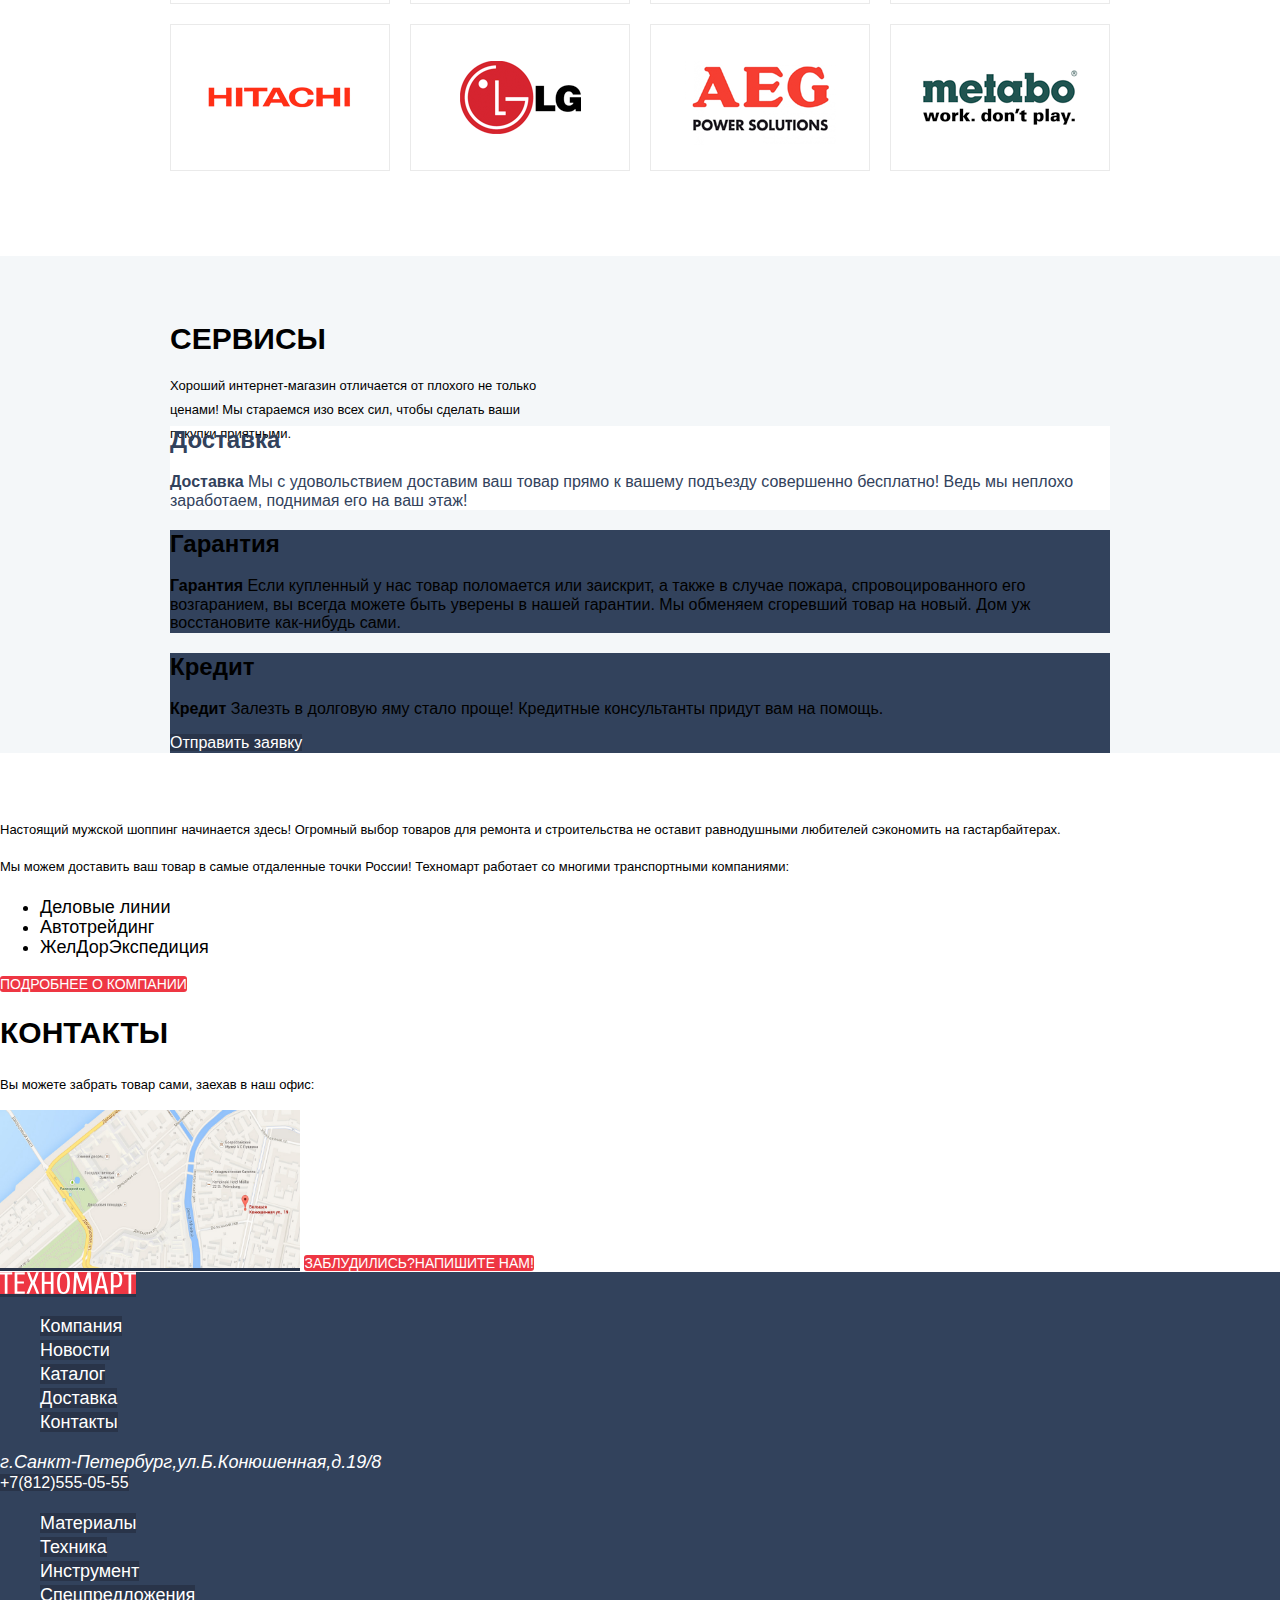
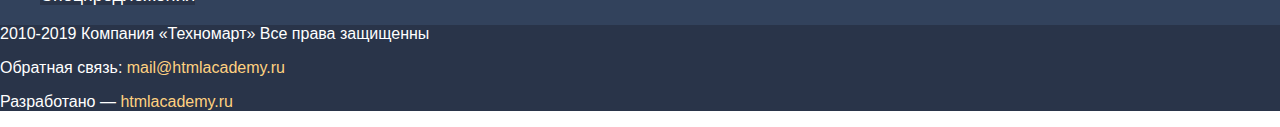
==== commit ddea983e: "Сделал пару блоков.Слайдер не работает(не знаю,почему),а так вроде  все и выглядит довольно ровно,но" ====
--- a/index.html
+++ b/index.html
@@ -23,12 +23,10 @@
       </div>
       <div class="header-background-2">
         <div class="wrapper">
-          <div class="header-second-lvl">
-            <div class="h1-container">
-              <h1>
-                Интернет-магазин строительных материалов и инструментов для ремонта
-              </h1>
-            </div>
+          <div class="header-second-lvl">           
+            <h1>
+               Интернет-магазин строительных материалов и инструментов для ремонта
+            </h1>
             <div class="header-contacts">
               <a href="#" class="header-telephone">+7(812)555-05-55</a>
               <address class="header-address">г.Санкт-Петербург,ул.Б.Конюшенная,д.19/8</address>
@@ -57,6 +55,7 @@
       <section class="advantages">
         <h2 class="visually-hidden">Преимущества</h2>     
           <ul class="advantages-list">
+            <div class="advantages-first-lvl">
             <li class="advantage-item goods new">          
               <h3>Материалы</h3>
               <a href="catalog/goods.html">на любой вкус</a>             
@@ -69,37 +68,48 @@
               <h3>Техника</h3>
               <a href="catalog/equipment.html">для стройки</a>                 
             </li>
-            <li class="advantage-item discounts">               
-              <h3>Скидки 50%</h3>
-              <a href="catalog/discounts.html">на 350 товаров</a>           
+            </div>
+            <div class="advantages-second-lvl">
+              <div class="flex-wrapper">
+              <li class="advantage-item discounts">               
+                <h3>Скидки 50%</h3>
+                <a href="catalog/discounts.html">на 350 товаров</a>           
+              </li>
+              <li class="advantage-item delivery">
+                <h3>Доставка</h3>
+                <a href="catalog/delivery.html">бесплатно</a> 
+              </li>
+              </div>
+            <li class="top-slider">
+              <input class="slide-btn-next visually-hidden" type="radio" id="slide-next" name="slide-btn"  checked>
+              <input class="slide-btn-back visually-hidden" type="radio" id="slide-back" name="slide-btn">
+              <label for="slide-next" class="button-second">Следующий слайд</label>
+              <label for="slide-back" class="button-first">Предыдущий слайд</label>
+              <label for="slide-next" class="radio-second">Следующий слайд</label>
+              <label for="slide-back" class="radio-first">Предыдущий слайд</label>
+              <ul class="first-slider"> 
+                <li class="slide-item" id="slide1">
+                  <b>Дрели</b>
+                  <span>Соседям на радость!</span>
+                  <img src="img/first-slider-1.jpg" width="620px" height="266px" alt="Дрели">
+                  <a href="catalog.html" class="button">Открыть каталог</a>
+                </li>
+                <li class="slide-item" id="slide2">
+                  <b>Перфораторы</b>
+                  <span>Настоящие мужские игрушки</span>
+                  <img src="img/first-slider-2.jpg" width="620px" height="266px" alt="Перфораторы">
+                  <a href="catalog.html" class="button">Открыть каталог</a>
+                </li>
+              </ul>
             </li>
-            <li class="advantage-item delivery">
-              <h3>Доставка</h3>
-              <a href="catalog/delivery.html">бесплатно</a> 
-            </li>
+            </div>
           </ul>
-        <ul class="first-slider"> 
-          <li class="first-slide">
-            <b>Перфораторы</b>
-            <span>Соседям на радость!</span>
-            <img src="img/first-slider-1.jpg" width="620px" height="266px" alt="Дрели">
-            <button class="slide-btn-next" type="button">Следующий слайд</button>
-            <button class="slide-btn-back" type="button">Предыдущий слайд</button>
-            <a href="catalog.html" class="button">Открыть каталог</a>
-          </li>
-          <li class="second-slide">
-            <b>Перфораторы</b>
-            <span>Настоящие мужские игрушки</span>
-            <img src="img/second-slider-2.jpg" width="620px" height="266px" alt="Перфораторы">
-            <button class="slide-btn-next">Следующий слайд</button>
-            <button class="slide-btn-back">Предыдущий слайд</button>
-            <a href="catalog.html" class="button">Открыть каталог</a>
-          </li>
-        </ul> 
-      </section>
-      </div>
+      </div>
+      </section>
+      </div>
+      <div class="wrapper">
       <section class="popular-items">
-        <div>
+        <div class="gray-block">
           <h2>Популярные товары:</h2>
           <a href="#" class="button">Все популярные товары</a>
         </div>
@@ -110,8 +120,8 @@
               <span class="to-buy"><a href="#">Купить</a></span>
               <span class="add-to-bookmarks"><a href="#">В закладки</a></span>
               <h3 class="popular-item-name"><a href="#">Перфоратор BOSCH BFG 9000</a></h3>
-              <span class="old-price">32500Р.</span>
-              <span class="current-price">25500Р.</span>
+              <span class="old-price">32500 Р.</span>
+              <span class="current-price">25500 Р.</span>
             </article>
           </li>
           <li>
@@ -120,8 +130,8 @@
                 <span class="to-buy"><a href="#">Купить</a></span>
                 <span class="add-to-bookmarks"><a href="#">В закладки</a></span>
                 <h3 class="popular-item-name"><a href="#">Перфоратор BOSCH BFG 3000</a></h3>
-                <span class="old-price">32500Р.</span>
-                <span class="current-price">25500Р.</span>
+                <span class="old-price">22500 Р.</span>
+                <span class="current-price">15500 Р.</span>
               </article>
           </li>
           <li>
@@ -130,8 +140,8 @@
                 <span class="to-buy"><a href="#">Купить</a></span>
                 <span class="add-to-bookmarks"><a href="#">В закладки</a></span>
                 <h3 class="popular-item-name"><a href="#">Перфоратор BOSCH BFG 6000</a></h3>
-                <span class="old-price">32500Р.</span>
-                <span class="current-price">25500Р.</span>
+                <span class="old-price">30500 Р.</span>
+                <span class="current-price">25500 Р.</span>
               </article>
           </li>
           <li>
@@ -140,14 +150,14 @@
                 <span class="to-buy"><a href="#">Купить</a></span>
                 <span class="add-to-bookmarks"><a href="#">В закладки</a></span>
                 <h3 class="popular-item-name"><a href="#">Перфоратор BOSCH BFG 2000</a></h3>
-                <span class="old-price">32500Р.</span>
-                <span class="current-price">25500Р.</span>
+                <span class="old-price">32500 Р.</span>
+                <span class="current-price">25500 Р.</span>
                </article>
           </li>
         </ul>
       </section>
       <section class="popular-manufactures">
-        <div>
+        <div class="gray-block">
           <h2>Популярные производители:</h2>
           <a href="#" class="button">Все производители</a>
         </div>
@@ -194,13 +204,17 @@
           </li>
         </ul>
       </section>
-      
+    </div>
+    <div class="services-background">
+    <div class="wrapper">
       <section class="services">
-        <h2>Сервисы</h2>
-        <p>
-          Хороший интернет-магазин отличается от плохого не только ценами!
-          Мы стараемся изо всех сил, чтобы сделать ваши покупки приятными.
-        </p>
+        <div class="top-block">
+          <h2>Сервисы</h2>
+          <p>
+            Хороший интернет-магазин отличается от плохого не только ценами!
+            Мы стараемся изо всех сил, чтобы сделать ваши покупки приятными.
+          </p>
+        </div>
         <ul class="second-slider">
           <li class="delivery current-slide">
             <h2>Доставка</h2>
@@ -233,6 +247,8 @@
           </li>
         </ul>
       </section>
+    </div>
+    </div>
       <section class="about-us">
         <h2>Компания «Техномарт»</h2>
         <div class="our-benefits">
--- a/css/style.css
+++ b/css/style.css
@@ -73,6 +73,14 @@
     background-color: #293449;
 }
 
+.visually-hidden {
+    position: absolute;
+    clip: rect(0 0 0 0);
+    width: 1px;
+    height: 1px;
+    margin: -1px;
+}
+
 .main-header {
     display: flex;
     flex-direction: column;
@@ -84,6 +92,7 @@
 
 .header-background-2 {
     background-color: #f4f7f9;
+    padding-bottom: 60px;
 }
 
 .wrapper {
@@ -107,7 +116,7 @@
 .header-logo {
     width: 220px;
     height: 42px;
-    padding: 14px 55px;
+    padding: 12px 55px;
 }
 
 .header-logo:hover {
@@ -141,7 +150,8 @@
     background-color: #63a63e;
     width: 150px;
     height: 42px;
-    padding: 13px 21px;
+    padding: 12px 21px;
+    padding-bottom: 15px;
     margin-left: auto;
 }
 
@@ -156,7 +166,7 @@
 .basket {
     display: block;
     width: 150px;
-    min-height: 42px;
+    height: 42px;
     padding: 13px;
     padding-left: 50px;
     padding-right: 29px;
@@ -169,7 +179,7 @@
 .bookmarks {
     display: block;
     width: 150px;
-    min-height: 42px;
+    height: 42px;
     padding: 13px;
     padding-left: 43px;
     padding-right: 28px;
@@ -186,34 +196,38 @@
 }
 
 .header-second-lvl {
+    padding: 0;
+    margin: 0;
     display: flex;
-
-}
-
-.h1-container {
-    width: 196px;
-    min-height: 60px;
-    margin-right: 70px;
-    margin-left: 53px;
-    margin-top: 54px;
-    margin-bottom: 44px;
+    justify-content: space-between;
+    align-items: flex-start;
+    border: 1px solid black;
+    padding: 45px 0;
 }
 
 .header-second-lvl h1 {
+    margin: 0;
+    padding: 0;
     color: #ee3643;
     font-size: 16px;
     line-height: 23px;
     font-style: italic;
+    width: 250px;
+    min-height: 60px;
+    padding-left: 50px;
+    border: 1px solid black;
 }
 
 .header-contacts {
-    margin-top: 46px;
+    margin: 0;
+    padding: 0;
+    width: 270px;
     border: 1px solid black;
-    margin-bottom: 44px;
-    align-self: center;
 }
 
 .header-telephone {
+    margin: 0;
+    padding: 0;
     color: #ee3643;
     font-size: 21px;
     line-height: 21px;
@@ -221,21 +235,25 @@
     border: 3px solid #ffffff;
     width: 270px;
     min-height: 45px;
-    padding: 11px;
-    padding-right: 45px;
-    padding-left: 75px;
 }
 
 .header-address {
+    margin: 0;
+    padding: 0;
     color: #32425c;
     font-size: 14px;
     line-height: 24px;
 }
 
 .user-buttons {
+    margin: 0;
+    padding: 0;
     list-style: none;
     font-size: 21px;
     line-height: 21px;
+    width: 300px;
+    display: flex;
+    border: 1px solid black;
 }
 
 .user-buttons a {
@@ -246,15 +264,22 @@
 .user-buttons li {
     background-color: #ffffff;
     min-height: 45px;
-    margin-top: 46px;
 }
 
 .to-log-in {
-    width: 120px;  
+    margin: 0;
+    padding: 0;
+    margin-right: 10px;
+    padding: 15px;
+    padding-right: 27px;
+    padding-left: 48px;
+
 }
 
 .to-sign-in {
-    width: 150px;
+    margin: 0;
+    padding: 0;
+    padding: 14px 25px;
 }
 
 .user-buttons a:hover {
@@ -296,7 +321,6 @@
 
 .main-navigation {
     margin: 0;
-    margin-bottom: 60px;
     padding: 0;
     list-style-type: none;
     display: flex;
@@ -447,64 +471,106 @@
 }
 
 .advantages-list {
-    list-style: none;
-    display: flex;
-    flex-wrap: no-wrap;
-    
+    margin: 0;
+    padding: 0;
+    list-style: none;   
 }
 
 .advantage-item{
     width: 300px;
     min-height: 123px;
-    margin-right: 20px;
+    position: relative;
+}
+
+.advantages-first-lvl {
+    padding-top: 60px;
+    width: 940px;
+    display: flex;
+    justify-content: space-between;
+}
+
+.advantages-second-lvl {
+    display: flex;
+    flex-direction: row-reverse;
 }
 
 .goods {
     background-color: #ffbf47;
+    background-image: url("../img/icon-1.svg");
+    background-repeat: no-repeat;
+    background-position: 213px 31px;
 }
 
 .instruments {
     background-color: #3bbce3;
+    background-image: url("../img/icon-2.svg");
+    background-repeat: no-repeat;
+    background-position: 197px 33px;
 }
 
 .equipment {
     background-color: #dc91d8;
-    margin-right: 0;
+    background-image: url("../img/icon-3.svg");
+    background-repeat: no-repeat;
+    background-position: 191px 31px;
 }
 
 .discounts {
     background-color: #8ed78f;
+    background-image: url("../img/icon-4.svg");
+    background-repeat: no-repeat;
+    background-position: 196px 26px;
 }
 
 .delivery {
     background-color: #ffc047;
+    background-image: url("../img/icon-5.svg");
+    background-repeat: no-repeat;
+    background-position: 191px 32px;
 }
 
 .advantage-item h3{
     font-weight: bold;
+    text-transform: none;
     font-size: 24px;
     line-height: 30px;
+    position: absolute;
+    top: -3px;
+    left: 23px;   /*ТУТ Я НЕМНОГО НЕ ПОНЯЛ.Я ЗАДАЛ ТОЛЬКО КООРДИНАТУ СЛЕВА,А СВЕРХУ/СНИЗУ НЕ ЗАДАВАЛ,
+    НО НЕСМОТРЯ НА ЭТО ОН СПОЗИЦИОНИРОВАЛСЯ ПРАКТИЧЕСКИ ПРАВИЛЬНО,В ЧЕМ ПРИКОЛ??*/
+    /*Все-таки пришлось задать -3px,чтобы было ровно.Непонятная хрень какая-та.
+    Относительно чего он блин позиционируется?*/
 }
 
 .advantage-item a {
     font-size: 14px;
     line-height: 18px;
-    color: #000000;
-    opacity: 0.1;
+    color: #ffffff;
+    background-color: rgba(0, 0, 0, 0.1);
+    position: absolute;
+    bottom: 22px;
+    left: 25px;
+    width: 135px;
+    height: 38px;
+    padding-bottom: 14px;
+    padding-top: 12px;
+    text-align: center;
 }
 
 .advantage-item a:hover {
-    color: #000000;
-    opacity: 0.2;
+    color: #ffffff;
+    background-color: rgba(0, 0, 0, 0.2);
 }
 
 .advantage-item a:active {
-    color: #000000;
-    opacity: 0.3;
+    color: #ffffff;
+    background-color: rgba(0, 0, 0, 0.3);
 }
 
 .first-slider {
     list-style: none;
+    margin: 0;
+    padding: 0;
 }
 
 .first-slider b {
@@ -518,43 +584,241 @@
     text-transform: none;
 }
 
-.button {
-    background-color: #ee3643;
-    font-size: 14px;
-    line-height: 18px;
-    color: #ffffff;
-    text-transform: uppercase;
-}
-
-.button:hover {
-    background-color: #ca2c37;
-}
-
-.button:active {
-    background-color: #ba2732;
-}
-
-.popular-items div {
+.top-slider {
+    width: 620px;
+    position: relative;
+}
+
+.top-slider .radio-first,
+.top-slider .radio-second {
+    position: absolute;
+    z-index: 3;
+    bottom: 36px;
+    width: 10px;
+    height: 10px;
+    border: 2px solid white;
+    border-radius: 50%;
+    font-size: 0;
+    background-color: white;
+}
+
+.radio-first {
+    left: 295px;
+}
+
+.radio-second {
+    left: 315px;
+}
+
+#slide2 {
+    display: none;
+}
+
+#slide-back:checked ~ #slide1 {
+    display: block;
+}
+
+#slide-back:checked ~ #slide2 {
+    display: none;
+}
+
+#slide-next:checked ~ #slide2 {
+    display: block;
+}
+
+#slide-next:checked ~ #slide1 {
+    display: none;
+}
+
+#slide-next:checked ~ label.radio-second,
+#slide-back:checked ~ label.radio-first {
+    z-index: 15;
+    background-color: red;
+}
+
+.slide-item {
+    position: relative;
+    height: 266px;
+}
+
+.slide-item b,
+.slide-item span {
+    position: absolute;
+    left: 24px;
+}
+
+.slide-item b {
+    top: 26px;
+}
+
+.slide-item span {
+    top: 64px;
+}
+
+.slide-item a {
+    position: absolute;
+    bottom: 22px;
+    left: 25px;
+    display: block;
+    width: 195px;
+    height: 38px;
+    padding: 47px;
+    padding-bottom: 16px;
+    padding-top: 12px;
+}
+
+label[for="slide-next"].button-second {
+    width: 22px;
+    height: 40px;
+    font-size: 0px;
+    background-image: url("../img/icon-right.svg");
+    background-repeat: no-repeat;  
+    position: absolute;
+    top: 114px;
+    right: 20px;
+    z-index: 5;
+}
+
+label[for="slide-back"].button-first {
+    font-size: 0px;
+    width: 22px;
+    height: 40px;
+    background-image: url("../img/icon-left.svg");
+    background-repeat: no-repeat;
+    position: absolute;
+    top: 114px;
+    left: 25px;
+    z-index: 5;
+}
+
+.advantages-second-lvl {
+    margin-top: 20px;
+}
+
+.flex-wrapper {
+    margin-left: 20px;
+    display: flex;
+    flex-direction: column;
+}
+
+.flex-wrapper .discounts {
+    margin-bottom: 20px;
+}
+
+.popular-items {
+    margin-top: 53px;
+}
+
+.gray-block {
     background-color: #f9f5f0;
-}
-
-.popular-items h2 {
+    min-height: 89px;
+    display: flex;
+    align-items: center;
+    justify-content: space-between;
+}
+
+.gray-block a {
+    width: 253px;
+    min-height: 38px;
+    text-align: center;
+    line-height: 38px;
+    margin-right: 24px;
+
+}
+
+.gray-block h2 {
     font-size: 30px;
     line-height: 30px;
     color: #32425c;
     text-transform: uppercase;
+    padding-left: 25px;
+}
+
+.popular-item-list {
+    list-style: none;
+    padding: 0;
+    margin: 0;
+    display: flex;
+    margin-top: 20px;
 }
 
 .popular-item {
     font-family: "PTSans" , "Arial", sans-serif;
+    width: 220px;
+    min-height: 318px;
+    border: 1px solid #e5e5e5;
+    margin-right: 20px;
+    text-align: center;
+    position: relative;
+}
+
+.popular-item:nth-child(4n) {
+    margin-right: 0;
+}
+
+.popular-item img {
+    min-height: 170px;
+    width: 218px;
+}
+
+.popular-item.new img {
+    padding-left: 15px;
+}
+
+.popular-item.new .old-price{
+    visibility: hidden;
+}
+
+.to-buy,
+.add-to-bookmarks {
+    display: none;
+}
+
+.popular-item h3 {
+    width: 175px;
+    min-height: 33px;
+    margin: 0 auto;
+    margin-top: 6px;
+}
+
+.popular-item-name a {
+    background-color: transparent;
+    color: #000000;
+}
+
+.popular-item .current-price {
+    display: block;
+    width: 122px;
+    min-height: 38px;
+    padding: 11px 0;
+    padding-left: 13px;
+    text-align: center;
+    position: relative;
+    margin-left: 43px;
+    margin-right: 41px;
+    margin-bottom: 20px;
+}
+
+.popular-item .current-price::after {
+    content: "";
+    width: 27px;
+    height: 27px;
+    background-color: #ee3643;
+    transform: rotate(45deg);
+    position: absolute;
+    top: 7px;
+    left: 109px;
 }
 
 .popular-item:hover img{
-    display: none;
+    visibility: hidden;
 }
 
 .popular-item:hover .to-buy,
 .popular-item:hover .add-to-bookmarks{
+    position: absolute;
+    left: 41px;
+
     display: block;
 }
 
@@ -593,11 +857,6 @@
     color: rgba(50, 66, 92, 0.3);
 }
 
-
-.popular-item-list {
-    list-style: none;
-}
-
 .popular-item h3 {
     color: #000000;
     font-size: 18px;
@@ -609,6 +868,10 @@
     line-height: 18px;
     color: #a9a9a9;
     text-decoration: line-through;
+    font-weight: bold;
+    margin-bottom: 9px;
+    margin-top: 11px;
+    display: block;
 }
 
 .current-price {
@@ -616,6 +879,7 @@
     font-size: 17px;
     line-height: 18px;
     color: #ffffff;
+    font-weight: bold;
 }
 
 .popular-manufactures > div {
@@ -628,21 +892,83 @@
 
 .popular-manufactures-list {
     list-style: none;
+    padding: 0;
+    margin: 0;
+    padding-top: 20px;
+    display: flex;
+    flex-wrap: wrap;
+}
+
+.popular-manufactures {
+    padding-top: 21px;
+}
+
+.popular-manufactures-item a{
+    background: transparent;
+}
+
+.popular-manufactures-item {
+    width: 220px;
+    min-height: 145px;
+    border: 1px solid #eaeaea;
+    margin-right: 20px;
+    margin-bottom: 20px;
+}
+
+.popular-manufactures-item a {
+    display: flex;
+    min-height: 145px;
+    justify-content: center;
+    align-items: center;
+}
+
+.popular-manufactures-item:nth-child(4n) {
+    margin-right: 0px;
+}
+
+.services-background {
+    background-color: #f4f7f9;
 }
 
 .services {
     background-color: #f4f7f9;
-}
-
-.services p {
+    margin-top: 65px;
+}
+
+.top-block {
+    width: 400px;
+    height: 100px;
+    padding-top: 68px;
+}
+
+.top-block h2 {
+    margin: 0;
+    padding: 0;
+    font-size: 30px;
+    line-height: 30px;
+    text-align: left;
+    color: #000000;
+    text-transform: uppercase;
+    font-size: 30px;
+    line-height: 30px;
+}
+
+.top-block p {
+    margin: 0;
+    padding: 0;
+    margin-top: 20px;
     font-family: "PTSans" , "Arial", sans-serif;
     font-size: 13px;
     line-height: 24px;
+    text-align: left;
     color: #000000;
 }
 
 .second-slider {
     list-style: none;
+    padding: 0;
+    margin: 0;
+    margin-top: 70px;
 }
 
 .second-slider li{
@@ -658,18 +984,11 @@
     background-color: #293449;
 }
 
-.services h2 {
+.about-us h2 {
     color: #ffffff;
     font-size: 21px;
     line-height: 30px;
     font-weight: bold;
-}
-
-.about-us h2{
-    color: #000000;
-    text-transform: uppercase;
-    font-size: 30px;
-    line-height: 30px;
 }
 
 .our-benefits {
@@ -777,6 +1096,23 @@
 .feedback a:active,
 .site-developer a:active {
    color: #ee3643;
+}
+
+.button {
+    background-color: #ee3643;
+    font-size: 14px;
+    line-height: 18px;
+    color: #ffffff;
+    text-transform: uppercase;
+    border-radius: 3px;
+}
+
+.button:hover {
+    background-color: #ca2c37;
+}
+
+.button:active {
+    background-color: #ba2732;
 }
 
 .modal-feedback,
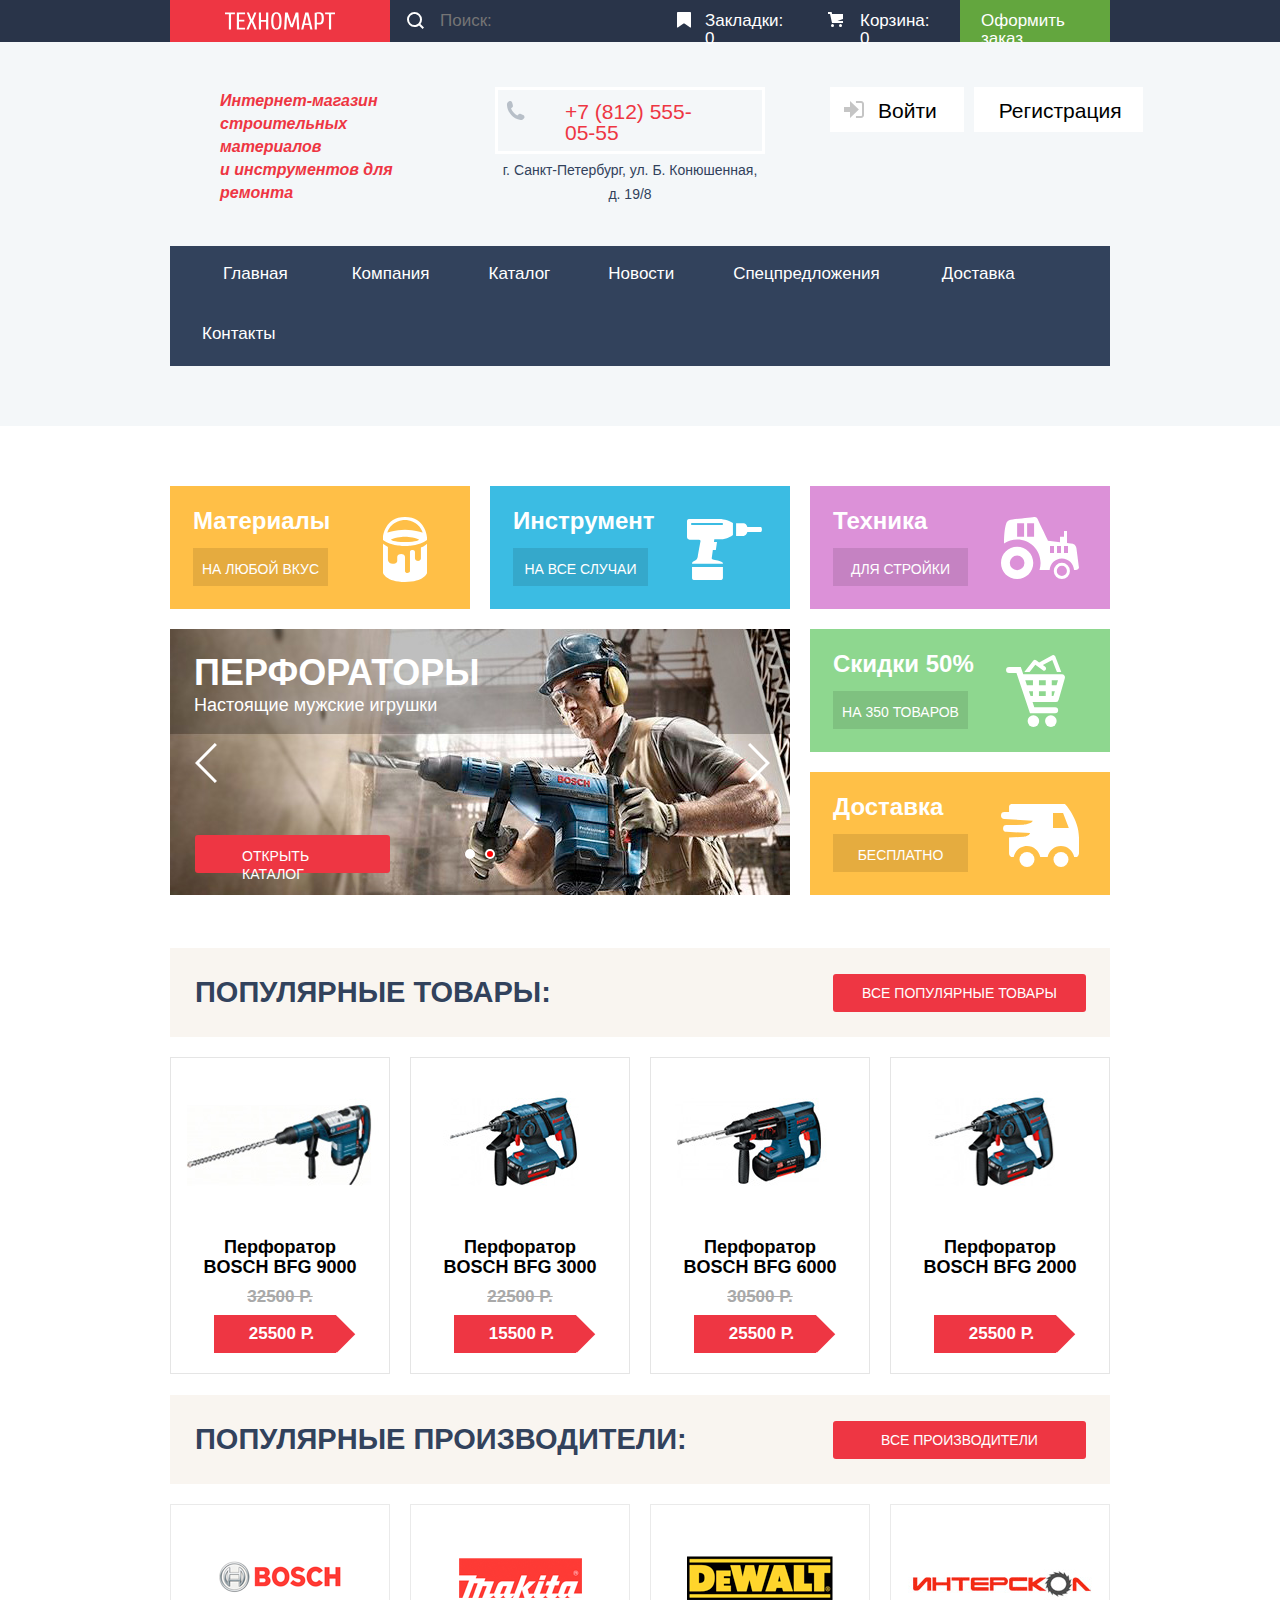
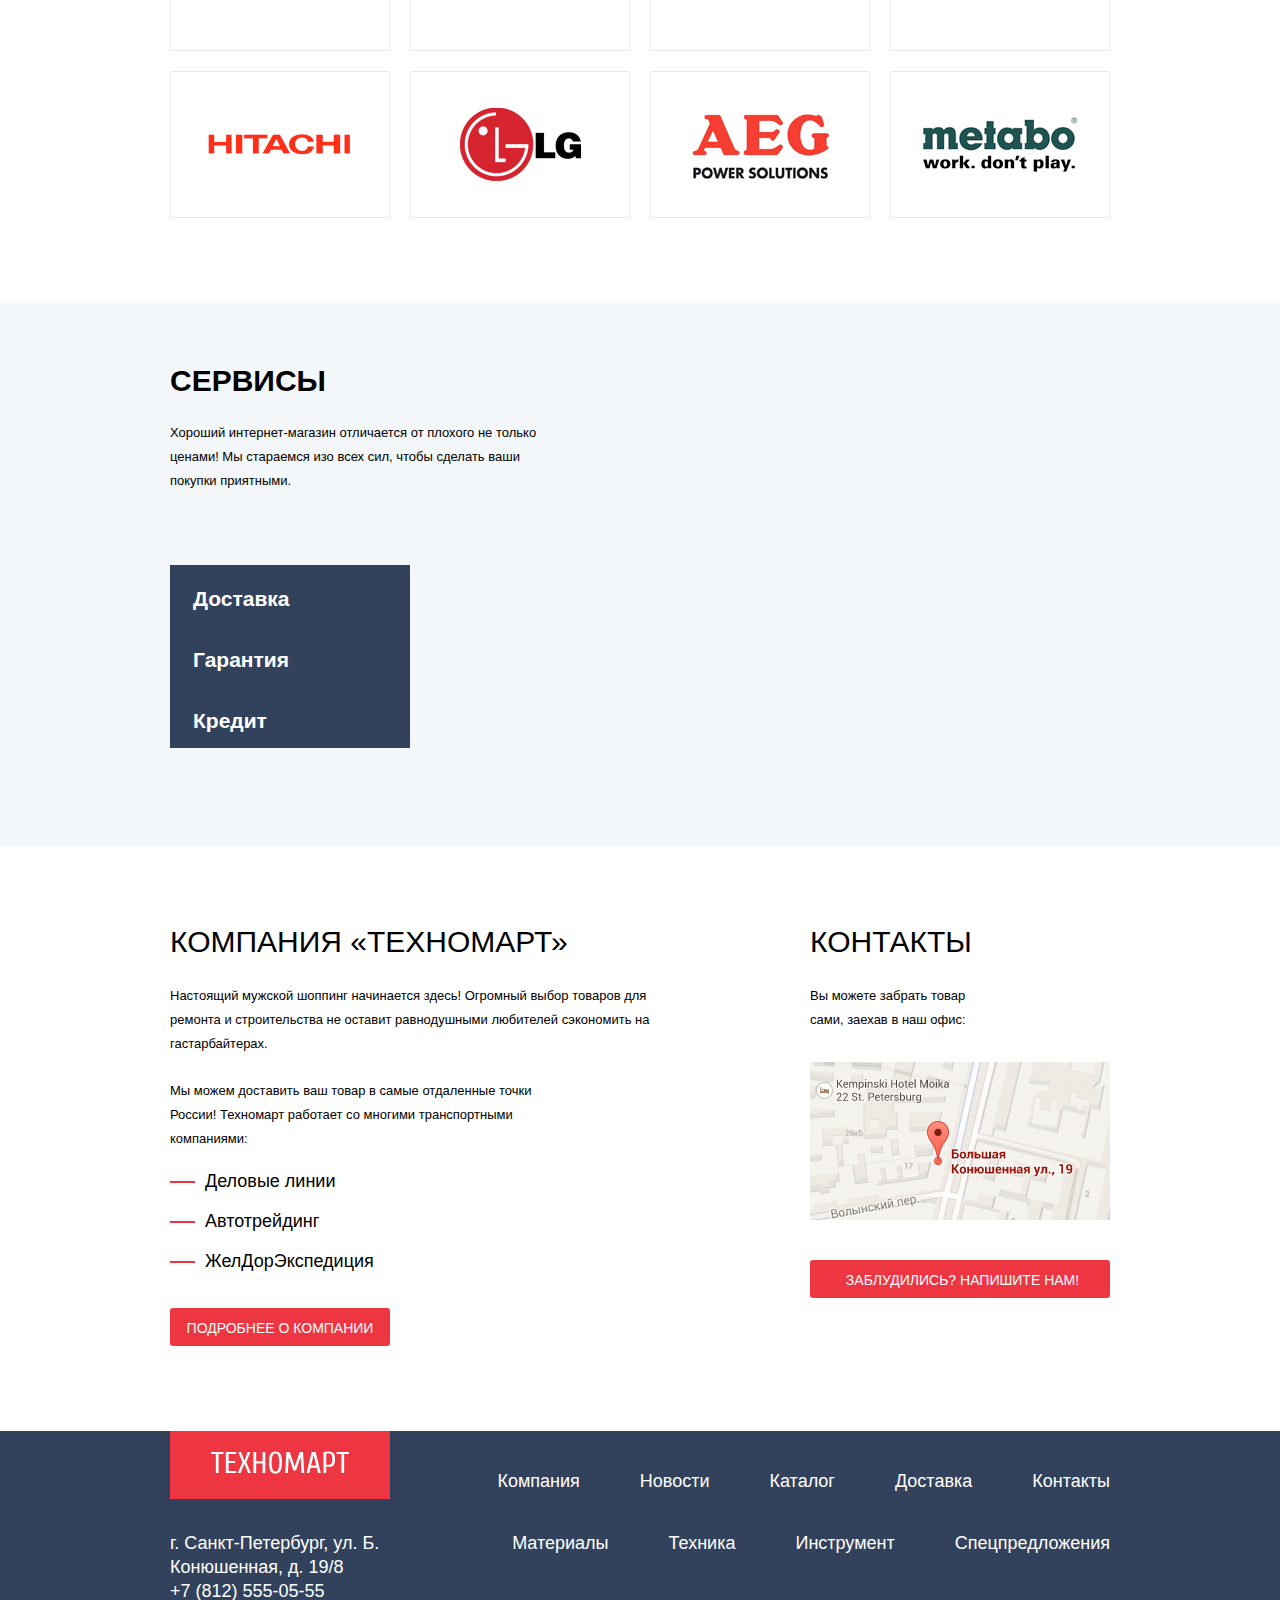
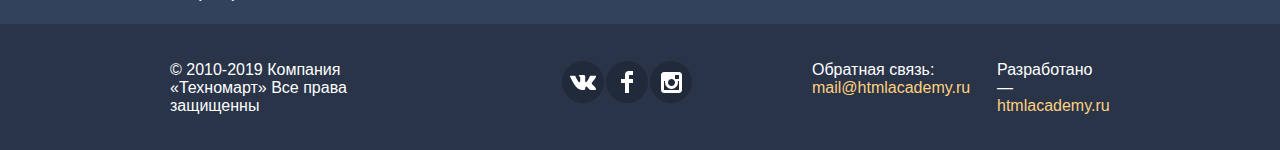
==== commit abd62a83: "Более-менее доверстал главную страницу" ====
--- a/index.html
+++ b/index.html
@@ -12,7 +12,7 @@
         <div class="wrapper">
           <div class="header-first-lvl">
             <img src="img/logo-technomart.svg" alt="Логотип Техномарта" class="logo header-logo">
-            <form action="https://echo.htmlacademy.ru" method="get">
+            <form action="https://echo.htmlacademy.ru" method="get" class="search-block">
               <input type="search" name="search" class="search" placeholder="Поиск:">
             </form>
             <a href="#" class="bookmarks">Закладки: 0</a>
@@ -25,11 +25,11 @@
         <div class="wrapper">
           <div class="header-second-lvl">           
             <h1>
-               Интернет-магазин строительных материалов и инструментов для ремонта
+               Интернет-магазин строительных материалов<br> и инструментов для ремонта
             </h1>
             <div class="header-contacts">
-              <a href="#" class="header-telephone">+7(812)555-05-55</a>
-              <address class="header-address">г.Санкт-Петербург,ул.Б.Конюшенная,д.19/8</address>
+              <a href="#" class="header-telephone">+7 (812) 555-05-55</a>
+              <address class="header-address">г. Санкт-Петербург, ул. Б. Конюшенная, д. 19/8</address>
             </div> 
             <ul class="user-buttons">
               <li class="to-log-in"><a href="modal-log-in.html">Войти</a></li>
@@ -38,13 +38,13 @@
           </div>
           <nav class="main-navigation-container">
             <ul class="main-navigation">
-              <li><a href="#">Главная</a></li>
-              <li><a href="#">Компания</a></li>
-              <li><a href="catalog.html">Каталог</a></li>
-              <li><a href="#">Новости</a></li>
-              <li><a href="#">Спецпредложения</a></li>
-              <li><a href="#">Доставка</a></li>
-              <li><a href="#">Контакты</a></li>
+              <li><a href="#" class="main-navigation-item-1">Главная</a></li>
+              <li><a href="#" class="main-navigation-item-2">Компания</a></li>
+              <li><a href="catalog.html" class="main-navigation-item-3">Каталог</a></li>
+              <li><a href="#" class="main-navigation-item-4">Новости</a></li>
+              <li><a href="#" class="main-navigation-item-5">Спецпредложения</a></li>
+              <li><a href="#" class="main-navigation-item-6">Доставка</a></li>
+              <li><a href="#" class="main-navigation-item-7">Контакты</a></li>
             </ul>
           </nav>
         </div>
@@ -52,60 +52,59 @@
     </header>  
     <main>
       <div class="wrapper">
-      <section class="advantages">
-        <h2 class="visually-hidden">Преимущества</h2>     
-          <ul class="advantages-list">
-            <div class="advantages-first-lvl">
-            <li class="advantage-item goods new">          
-              <h3>Материалы</h3>
-              <a href="catalog/goods.html">на любой вкус</a>             
-            </li>
-            <li class="advantage-item instruments">              
-              <h3>Инструмент</h3>
-              <a href="catalog/instruments.html">на все случаи</a>        
-            </li>
-            <li class="advantage-item equipment">               
-              <h3>Техника</h3>
-              <a href="catalog/equipment.html">для стройки</a>                 
-            </li>
+        <section class="advantages">
+          <h2 class="visually-hidden">Преимущества</h2>     
+            <div class="advantages-list">
+              <div class="advantages-first-lvl">
+                <article class="advantage-item goods new">          
+                  <h3>Материалы</h3>
+                  <a href="catalog/goods.html">на любой вкус</a>             
+                </article>
+                <article class="advantage-item instruments">              
+                  <h3>Инструмент</h3>
+                  <a href="catalog/instruments.html">на все случаи</a>        
+                </article>
+                <article class="advantage-item equipment">               
+                  <h3>Техника</h3>
+                  <a href="catalog/equipment.html">для стройки</a>                 
+                </article>
+              </div>
+              <div class="advantages-second-lvl">
+                <div class="flex-wrapper">
+                  <article class="advantage-item discounts">               
+                    <h3>Скидки 50%</h3>
+                    <a href="catalog/discounts.html">на 350 товаров</a>           
+                  </article>
+                  <article class="advantage-item delivery">
+                    <h3>Доставка</h3>
+                    <a href="catalog/delivery.html">бесплатно</a> 
+                  </article>
+                </div>
+                <div class="top-slider">
+                  <input class="slide-btn-next visually-hidden" type="radio" id="slide-next" name="slide-btn"  checked>
+                  <input class="slide-btn-back visually-hidden" type="radio" id="slide-back" name="slide-btn">
+                  <label for="slide-next" class="button-second">Следующий слайд</label>
+                  <label for="slide-back" class="button-first">Предыдущий слайд</label>
+                  <label for="slide-next" class="radio-second">Следующий слайд</label>
+                  <label for="slide-back" class="radio-first">Предыдущий слайд</label>
+                  <ul class="first-slider"> 
+                    <li class="slide-item" id="slide1">
+                      <b>Дрели</b>
+                      <span>Соседям на радость!</span>
+                      <img src="img/first-slider-1.jpg" width="620" height="266" alt="Дрели">
+                      <a href="catalog.html" class="button">Открыть каталог</a>
+                    </li>
+                    <li class="slide-item" id="slide2">
+                      <b>Перфораторы</b>
+                      <span>Настоящие мужские игрушки</span>
+                      <img src="img/first-slider-2.jpg" width="620" height="266" alt="Перфораторы">
+                      <a href="catalog.html" class="button">Открыть каталог</a>
+                    </li>
+                  </ul>
+                </div>
+              </div>
             </div>
-            <div class="advantages-second-lvl">
-              <div class="flex-wrapper">
-              <li class="advantage-item discounts">               
-                <h3>Скидки 50%</h3>
-                <a href="catalog/discounts.html">на 350 товаров</a>           
-              </li>
-              <li class="advantage-item delivery">
-                <h3>Доставка</h3>
-                <a href="catalog/delivery.html">бесплатно</a> 
-              </li>
-              </div>
-            <li class="top-slider">
-              <input class="slide-btn-next visually-hidden" type="radio" id="slide-next" name="slide-btn"  checked>
-              <input class="slide-btn-back visually-hidden" type="radio" id="slide-back" name="slide-btn">
-              <label for="slide-next" class="button-second">Следующий слайд</label>
-              <label for="slide-back" class="button-first">Предыдущий слайд</label>
-              <label for="slide-next" class="radio-second">Следующий слайд</label>
-              <label for="slide-back" class="radio-first">Предыдущий слайд</label>
-              <ul class="first-slider"> 
-                <li class="slide-item" id="slide1">
-                  <b>Дрели</b>
-                  <span>Соседям на радость!</span>
-                  <img src="img/first-slider-1.jpg" width="620px" height="266px" alt="Дрели">
-                  <a href="catalog.html" class="button">Открыть каталог</a>
-                </li>
-                <li class="slide-item" id="slide2">
-                  <b>Перфораторы</b>
-                  <span>Настоящие мужские игрушки</span>
-                  <img src="img/first-slider-2.jpg" width="620px" height="266px" alt="Перфораторы">
-                  <a href="catalog.html" class="button">Открыть каталог</a>
-                </li>
-              </ul>
-            </li>
-            </div>
-          </ul>
-      </div>
-      </section>
+        </section>
       </div>
       <div class="wrapper">
       <section class="popular-items">
@@ -114,8 +113,8 @@
           <a href="#" class="button">Все популярные товары</a>
         </div>
         <ul class="popular-item-list">
-          <li>
-            <article class="popular-item">
+          <li class="popular-item">
+            <article>
               <img src="img/perforator-9000.jpg" alt="Перфоратор BOSCH BFG 9000" class="popular-item-photo">
               <span class="to-buy"><a href="#">Купить</a></span>
               <span class="add-to-bookmarks"><a href="#">В закладки</a></span>
@@ -124,8 +123,8 @@
               <span class="current-price">25500 Р.</span>
             </article>
           </li>
-          <li>
-            <article class="popular-item">
+          <li class="popular-item">
+            <article>
                 <img src="img/perforator-3000.jpg" alt="Перфоратор BOSCH BFG 3000" class="popular-item-photo">
                 <span class="to-buy"><a href="#">Купить</a></span>
                 <span class="add-to-bookmarks"><a href="#">В закладки</a></span>
@@ -134,8 +133,8 @@
                 <span class="current-price">15500 Р.</span>
               </article>
           </li>
-          <li>
-            <article class="popular-item">
+          <li class="popular-item">
+            <article>
                 <img src="img/perforator-6000.jpg" alt="Перфоратор BOSCH BFG 6000" class="popular-item-photo">
                 <span class="to-buy"><a href="#">Купить</a></span>
                 <span class="add-to-bookmarks"><a href="#">В закладки</a></span>
@@ -144,8 +143,8 @@
                 <span class="current-price">25500 Р.</span>
               </article>
           </li>
-          <li>
-            <article class="popular-item new">
+          <li class="popular-item">
+            <article class="new">
                 <img src="img/perforator-2000.jpg" alt="Перфоратор BOSCH BFG 2000" class="popular-item-photo">
                 <span class="to-buy"><a href="#">Купить</a></span>
                 <span class="add-to-bookmarks"><a href="#">В закладки</a></span>
@@ -215,118 +214,149 @@
             Мы стараемся изо всех сил, чтобы сделать ваши покупки приятными.
           </p>
         </div>
-        <ul class="second-slider">
-          <li class="delivery current-slide">
-            <h2>Доставка</h2>
-            <p>
+        <div class="second-slider-container">
+          <ul class="second-slider-buttons">
+            <li class="second-slider-button">
+              <label for="delivery-slide">Доставка</label>
+              <input type="radio" name="services" id="delivery-slide" class="visually-hidden" checked>  
+            </li>
+            <li class="second-slider-button">
+              <label for="garancy-slide">Гарантия</label>
+              <input type="radio" name="services" id="garancy-slide" class="visually-hidden">
+            </li>
+            <li class="second-slider-button">
+              <label for="credit-slide">Кредит</label>
+              <input type="radio" name="services" id="credit-slide" class="visually-hidden">  
+            </li>
+          </ul>
+          <ul class="second-slider">
+            <li class="second-slider-slide" id="second-slider-slide-1">
               <b>Доставка</b>
+              <p>
                 Мы с удовольствием доставим ваш товар прямо 
                 к вашему подъезду совершенно бесплатно!
                 Ведь мы неплохо заработаем, 
                 поднимая его на ваш этаж!
-            </p>  
-          </li>
-          <li class="garanty">
-            <h2>Гарантия</h2>
-            <p>
+              </p>
+            </li>
+            <li class="second-slider-slide" id="second-slider-slide-2"> 
               <b>Гарантия</b>
-              Если купленный у нас товар поломается или заискрит, 
-              а также в случае пожара, спровоцированного его возгаранием,
-              вы всегда можете быть уверены в нашей гарантии. Мы обменяем сгоревший товар на новый. 
-              Дом уж восстановите как-нибудь сами.
-            </p>  
-          </li>
-          <li class="credit">
-            <h2>Кредит</h2>
-            <p>
-              <b>Кредит</b>
-              Залезть в долговую яму стало проще! 
-              Кредитные консультанты придут вам на помощь.
-            </p>  
-            <a href="#">Отправить заявку</a>
-          </li>
-        </ul>
+              <p>
+                Если купленный у нас товар поломается или заискрит, 
+                а также в случае пожара, спровоцированного его возгаранием,
+                вы всегда можете быть уверены в нашей гарантии. Мы обменяем сгоревший товар на новый. 
+                Дом уж восстановите как-нибудь сами.
+              </p>  
+            </li>
+            <li class="second-slider-slide" id="second-slider-slide-3">  
+              <b>Кредит</b>          
+              <p>
+                Залезть в долговую яму стало проще! 
+                Кредитные консультанты придут вам на помощь.
+              </p>  
+              <a href="#" class="button">Отправить заявку</a>
+            </li>
+          </ul>
+        </div>
       </section>
     </div>
     </div>
       <section class="about-us">
-        <h2>Компания «Техномарт»</h2>
         <div class="our-benefits">
-          <p>Настоящий мужской шоппинг начинается здесь! Огромный выбор товаров для ремонта и строительства не оставит равнодушными любителей сэкономить на гастарбайтерах.</p>
-          <p>
+          <h2>Компания «Техномарт»</h2>
+          <p class="first-paragraph">Настоящий мужской шоппинг начинается здесь! Огромный выбор товаров для ремонта и строительства не оставит равнодушными любителей сэкономить на гастарбайтерах.</p>
+          <p class="second-paragraph">
             Мы можем доставить ваш товар в самые отдаленные точки России!
             Техномарт работает со многими транспортными компаниями:
           </p>
-        </div>
-        <ul class="transport-companies">
-          <li>Деловые линии</li>
-          <li>Автотрейдинг</li>
-          <li>ЖелДорЭкспедиция</li>
-        </ul>
-        <a href="#" class="button">Подробнее о компании</a>
-      </section>
-      <section class="contacts">
-        <h2>Контакты</h2>
-        <p>
-          Вы можете забрать товар сами,
-          заехав в наш офиc:
-        </p>
-        <a href="#"><img src="img/big-map.jpg" alt="г.Санкт-Петербург,ул.Б.Конюшенная,д.19/8" width="300px" height="158"></a>
-        <a href="modal-feedback.html" class="button">Заблудились?Напишите нам!</a>
+          <ul class="transport-companies">
+            <li>Деловые линии</li>
+            <li>Автотрейдинг</li>
+            <li>ЖелДорЭкспедиция</li>
+          </ul>
+          <a href="#" class="button">Подробнее о компании</a>
+        </div>
+        <div class="contacts">
+          <h2>Контакты</h2>
+          <p>
+            Вы можете забрать товар сами,
+            заехав в наш офиc:
+          </p>
+          <a href="#" class="map"><img src="img/small-map.jpg" alt="г.Санкт-Петербург,ул.Б.Конюшенная,д.19/8" width="300" height="158"></a>
+          <a href="modal-feedback.html" class="button">Заблудились? Напишите нам!</a>
+        </div>
       </section>
     </main>
     <footer>
-      <div class="footer-first-lvl">
-        <a href="#"><img src="img/logo-technomart.svg" alt="Логотип Техномарта" class="logo footer-logo"></a>
-        <ul class="site-navigation">
-          <li><a href="#">Компания</a></li>
-          <li><a href="#">Новости</a></li>
-          <li><a href="catalog.html">Каталог</a></li>
-          <li><a href="#">Доставка</a></li>
-          <li><a href="#">Контакты</a></li>
-        </ul>
+      <div class="footer-background-1">
+        <div class="wrapper">
+          <div class="footer-first-lvl">
+            <a href="#"><img src="img/logo-technomart.svg" width="220" height="68" alt="Логотип Техномарта" class="logo footer-logo"></a>
+            <ul class="site-navigation">
+              <li><a href="#">Компания</a></li>
+              <li><a href="#">Новости</a></li>
+              <li><a href="catalog.html">Каталог</a></li>
+              <li><a href="#">Доставка</a></li>
+              <li><a href="#">Контакты</a></li>
+            </ul>
+          </div>
+          <div class="footer-second-lvl">
+            <div class="footer-contacts">
+              <address class="footer-address">г. Санкт-Петербург, ул. Б. Конюшенная, д. 19/8</address>
+              <a href="#" class="footer-telephone">+7 (812) 555-05-55</a>
+            </div>
+            <ul class="footer-catalog-navigation">
+              <li><a href="#">Материалы</a></li>
+              <li><a href="#">Техника</a></li>
+              <li><a href="#">Инструмент</a></li>
+              <li><a href="#">Спецпредложения</a></li>
+            </ul>
+          </div>
+        </div>
       </div>
-      <div class="footer-second-lvl">
-        <div>
-          <address class="footer-address">г.Санкт-Петербург,ул.Б.Конюшенная,д.19/8</address>
-          <a href="#" class="footer-telephone">+7(812)555-05-55</a>
-        </div>
-        <ul class="catalog-navigation">
-          <li><a href="#">Материалы</a></li>
-          <li><a href="#">Техника</a></li>
-          <li><a href="#">Инструмент</a></li>
-          <li><a href="#">Спецпредложения</a></li>
-        </ul>
-      </div>
-      <div class="footer-third-lvl">
-        <p class="all-rights">2010-2019 Компания «Техномарт» Все права защищенны</p>
-        <div class="social-btns">
-          <ul class="social-btns-list">
-            <li><a href="#" class="social-btn" aria-label="Вконтакте"></a></li>
-            <li><a href="#" class="social-btn" aria-label="Фейсбук"></a></li>
-            <li><a href="#" class="social-btn" aria-label="Инстаграм"></a></li>
-          </ul>
-        </div>
-        <p class="feedback">Обратная связь: <a href="#">mail@htmlacademy.ru</a></p>
-        <p class="site-developer">Разработано — <a href="https://htmlacademy.ru/intensive/htmlcss">htmlacademy.ru</a></p>
-      </div>  
+      <div class="footer-background-2">
+        <div class="wrapper">
+          <div class="footer-third-lvl">
+            <p class="all-rights">© 2010-2019 Компания «Техномарт» Все права защищенны</p>
+            <ul class="social-btns-list">
+              <li><a href="#" class="social-btn social-btn-vk" aria-label="Мы в Вконтакте"></a></li>
+              <li><a href="#" class="social-btn social-btn-fb" aria-label="Мы в Фейсбук"></a></li>
+              <li><a href="#" class="social-btn social-btn-inst" aria-label="Мы в Инстаграм"></a></li>
+            </ul>
+            <div class="developer-block">
+              <p class="feedback">Обратная связь: <a href="#">mail@htmlacademy.ru</a></p>
+              <p class="site-developer">Разработано — <a href="https://htmlacademy.ru/intensive/htmlcss">htmlacademy.ru</a></p>
+            </div>
+          </div> 
+        </div>
+      </div> 
     </footer>
     <section class="modal-feedback">
       <h2 class="visually-hidden">Напишите нам!</h2>
       <form action="https://echo.htmlacademy.ru" method="post">
-        <label for="login-field">Ваше имя:</label>
-        <input type="text" name="login" id="login-field" placeholder="Имя Фамилия">
-        <label for="e-mail-field">Ваш e-mail:</label>
-        <input type="email" name="e-mail" id="e-mail-field" placeholder="email@example.com">
-        <label for="letter-field">Текст письма:</label>
-        <textarea name="letter" itemref="letter-field" placeholder="В свободной форме" rows="?"></textarea>
-        <input type="submit" value="Отправить">
+        <div class="input-container">
+          <div class="login-container">
+            <label for="login-field">Ваше имя:</label><br>
+            <input type="text" name="login" id="login-field" placeholder="Имя Фамилия">
+          </div>
+          <div class="e-mail-container">
+            <label for="e-mail-field">Ваш e-mail:</label><br>
+            <input type="email" name="e-mail" id="e-mail-field" placeholder="email@example.com">
+          </div>
+          <div class="letter-container">
+            <label for="letter-field">Текст письма:</label><br>
+            <textarea name="letter" id="letter-field" placeholder="В свободной форме"></textarea>
+          </div>
+        </div>
+        <div class="modal-submit-container">
+          <button type="submit" value="Отправить" class="button">Отправить</button>
+        </div>
       </form>
       <button type="button" class="modal-close">Закрыть</button>
     </section>
     <section class="modal-map">
       <h2 class="visually-hidden">Карта</h2>
-      <img src="img/map.jpg" alt="г.Санкт-Петербург,ул.Б.Конюшенная,д.19/8" width="940px" height="446px">
+      <img src="img/big-map.jpg" alt="г.Санкт-Петербург,ул.Б.Конюшенная,д.19/8" width="940" height="446">
       <button type="button" class="modal-close">Закрыть</button>
     </section>
   </body>
--- a/css/style.css
+++ b/css/style.css
@@ -128,13 +128,27 @@
 }
 
 .search {
-    font-family: inherit;
+    font: inherit;
     background-color: #293449;
     border: 0px;
     width: 270px;
     height: 42px;
     padding: 15px;
     padding-left: 50px;
+}
+
+.search-block {
+    position: relative;
+}
+
+.search-block::before {
+    content: "";
+    width: 17px;
+    height: 17px;
+    background: url("../img/icon-search.svg") no-repeat;
+    position: absolute;
+    top: 12px;
+    left: 17px;
 }
 
 .search:hover {
@@ -167,9 +181,21 @@
     display: block;
     width: 150px;
     height: 42px;
-    padding: 13px;
+    padding-top: 12px;
+    padding-bottom: 14px;
     padding-left: 50px;
     padding-right: 29px;
+    position: relative;
+}
+
+.basket::before {
+    content: "";
+    width: 15px;
+    height: 15px;
+    background: url("../img/icon-cart.svg") no-repeat;
+    position: absolute;
+    top: 12px;
+    left: 18px;
 }
 
 .basket-active {
@@ -180,9 +206,21 @@
     display: block;
     width: 150px;
     height: 42px;
-    padding: 13px;
-    padding-left: 43px;
-    padding-right: 28px;
+    padding-top: 12px;
+    padding-bottom: 14px;
+    padding-left: 45px;
+    padding-right: 25px;
+    position: relative;
+}
+
+.bookmarks::before {
+    content: "";
+    width: 14px;
+    height: 16px;
+    background: url("../img/icon-bookmark.svg") no-repeat;
+    position: absolute;
+    top: 12px;
+    left: 17px;
 }
 
 .bookmarks:hover,
@@ -200,9 +238,9 @@
     margin: 0;
     display: flex;
     justify-content: space-between;
-    align-items: flex-start;
-    border: 1px solid black;
+    align-items: center;
     padding: 45px 0;
+    padding-bottom: 40px;
 }
 
 .header-second-lvl h1 {
@@ -212,20 +250,19 @@
     font-size: 16px;
     line-height: 23px;
     font-style: italic;
-    width: 250px;
+    width: 260px;
     min-height: 60px;
     padding-left: 50px;
-    border: 1px solid black;
 }
 
 .header-contacts {
     margin: 0;
     padding: 0;
     width: 270px;
-    border: 1px solid black;
 }
 
 .header-telephone {
+    display: block;
     margin: 0;
     padding: 0;
     color: #ee3643;
@@ -235,6 +272,22 @@
     border: 3px solid #ffffff;
     width: 270px;
     min-height: 45px;
+    padding-top: 11px;
+    padding-bottom: 8px;
+    padding-left: 67px;
+    padding-right: 53px;
+    position: relative;
+}
+
+.header-telephone::before {
+    content: "";
+    position: absolute;
+    background-image: url("../img/icon-phone.svg");
+    background-repeat: no-repeat;
+    width: 19px;
+    height: 19px;  
+    top: 11px;
+    left: 8px;
 }
 
 .header-address {
@@ -243,6 +296,9 @@
     color: #32425c;
     font-size: 14px;
     line-height: 24px;
+    font-style: normal;
+    margin-top: 4px;
+    text-align: center;
 }
 
 .user-buttons {
@@ -251,9 +307,9 @@
     list-style: none;
     font-size: 21px;
     line-height: 21px;
-    width: 300px;
-    display: flex;
-    border: 1px solid black;
+    width: 280px;
+    display: flex;
+    align-self: flex-start;
 }
 
 .user-buttons a {
@@ -270,16 +326,30 @@
     margin: 0;
     padding: 0;
     margin-right: 10px;
-    padding: 15px;
     padding-right: 27px;
     padding-left: 48px;
-
+    padding-top: 13px;
+    padding-bottom: 11px;
+    position: relative;
+}
+
+.to-log-in::before {
+    content: "";
+    position: absolute;
+    width: 20px;
+    height: 17px;
+    background: url(../img/icon-login.svg) no-repeat;
+    top: 14px;
+    left: 14px;
 }
 
 .to-sign-in {
     margin: 0;
     padding: 0;
-    padding: 14px 25px;
+    padding-left: 25px;
+    padding-right: 21px;
+    padding-top: 13px;
+    padding-bottom: 11px;
 }
 
 .user-buttons a:hover {
@@ -322,27 +392,60 @@
 .main-navigation {
     margin: 0;
     padding: 0;
-    list-style-type: none;
-    display: flex;
+    list-style: none;
+    display: flex;
+    flex-wrap: wrap;
+    background-color: #32425c;
 }
 
 .main-navigation li {
     min-height: 60px;
-    padding: 23px 31px;
-    flex-grow: 1;
     background-color: #32425c;
 }
 
-.main-navigation li:first-child {
-    padding-left: 51px;
-    padding-right: 34px;
-}
-
-.main-navigation li:last-child {
-    padding-right: 55px;
-    padding-left: 34px;
-}
-
+.main-navigation a {
+    background-color: transparent;
+    display: block;
+    padding: 19px 31px;
+    font-size: 17px;
+    line-height: 17px;
+}
+
+a.main-navigation-item-1 {
+    padding-left: 53px;
+    padding-right: 28px;
+}
+
+a.main-navigation-item-2 {
+    padding-left: 36px;
+    padding-right: 30px;
+}
+
+a.main-navigation-item-3 {
+    padding-left: 29px;
+    padding-right: 22px;
+}
+
+a.main-navigation-item-4 {
+    padding-left: 36px;
+    padding-right: 31px;
+}
+
+a.main-navigation-item-5 {
+    padding-left: 28px;
+    padding-right: 20px;
+}
+
+a.main-navigation-item-6 {
+    padding-left: 42px;
+    padding-right: 32px;
+}
+
+a.main-navigation-item-7 {
+    padding-left: 32px;
+    padding-right: 50px;
+}
+*/
 .main-navigation a:hover {
     color: #32425c;
 }
@@ -472,14 +575,15 @@
 
 .advantages-list {
     margin: 0;
-    padding: 0;
-    list-style: none;   
+    padding: 0;   
 }
 
 .advantage-item{
     width: 300px;
     min-height: 123px;
-    position: relative;
+    padding-top: 20px;
+    padding-left: 23px;
+    padding-bottom: 22px;
 }
 
 .advantages-first-lvl {
@@ -530,26 +634,20 @@
 }
 
 .advantage-item h3{
+    margin: 0;
     font-weight: bold;
     text-transform: none;
     font-size: 24px;
     line-height: 30px;
-    position: absolute;
-    top: -3px;
-    left: 23px;   /*ТУТ Я НЕМНОГО НЕ ПОНЯЛ.Я ЗАДАЛ ТОЛЬКО КООРДИНАТУ СЛЕВА,А СВЕРХУ/СНИЗУ НЕ ЗАДАВАЛ,
-    НО НЕСМОТРЯ НА ЭТО ОН СПОЗИЦИОНИРОВАЛСЯ ПРАКТИЧЕСКИ ПРАВИЛЬНО,В ЧЕМ ПРИКОЛ??*/
-    /*Все-таки пришлось задать -3px,чтобы было ровно.Непонятная хрень какая-та.
-    Относительно чего он блин позиционируется?*/
+    margin-bottom: 12px;
 }
 
 .advantage-item a {
+    display: block;
     font-size: 14px;
     line-height: 18px;
     color: #ffffff;
     background-color: rgba(0, 0, 0, 0.1);
-    position: absolute;
-    bottom: 22px;
-    left: 25px;
     width: 135px;
     height: 38px;
     padding-bottom: 14px;
@@ -610,24 +708,13 @@
     left: 315px;
 }
 
-#slide2 {
+.slide-item {
     display: none;
 }
 
-#slide-back:checked ~ #slide1 {
+#slide-back:checked ~ .first-slider #slide1,
+#slide-next:checked ~ .first-slider #slide2 {
     display: block;
-}
-
-#slide-back:checked ~ #slide2 {
-    display: none;
-}
-
-#slide-next:checked ~ #slide2 {
-    display: block;
-}
-
-#slide-next:checked ~ #slide1 {
-    display: none;
 }
 
 #slide-next:checked ~ label.radio-second,
@@ -677,6 +764,7 @@
     top: 114px;
     right: 20px;
     z-index: 5;
+    cursor: pointer;
 }
 
 label[for="slide-back"].button-first {
@@ -689,6 +777,7 @@
     top: 114px;
     left: 25px;
     z-index: 5;
+    cursor: pointer;
 }
 
 .advantages-second-lvl {
@@ -715,6 +804,8 @@
     display: flex;
     align-items: center;
     justify-content: space-between;
+    padding-right: 24px;
+    padding-left: 25px;
 }
 
 .gray-block a {
@@ -722,16 +813,15 @@
     min-height: 38px;
     text-align: center;
     line-height: 38px;
-    margin-right: 24px;
-
 }
 
 .gray-block h2 {
-    font-size: 30px;
-    line-height: 30px;
+    padding: 0;
+    margin: 0;
+    font-size: 29px;
+    line-height: 29px;
     color: #32425c;
     text-transform: uppercase;
-    padding-left: 25px;
 }
 
 .popular-item-list {
@@ -745,7 +835,7 @@
 .popular-item {
     font-family: "PTSans" , "Arial", sans-serif;
     width: 220px;
-    min-height: 318px;
+    min-height: 316px;
     border: 1px solid #e5e5e5;
     margin-right: 20px;
     text-align: center;
@@ -761,11 +851,11 @@
     width: 218px;
 }
 
-.popular-item.new img {
+article.new img {
     padding-left: 15px;
 }
 
-.popular-item.new .old-price{
+article.new .old-price{
     visibility: hidden;
 }
 
@@ -778,7 +868,7 @@
     width: 175px;
     min-height: 33px;
     margin: 0 auto;
-    margin-top: 6px;
+    margin-top: 5px;
 }
 
 .popular-item-name a {
@@ -790,7 +880,7 @@
     display: block;
     width: 122px;
     min-height: 38px;
-    padding: 11px 0;
+    padding: 10px 0;
     padding-left: 13px;
     text-align: center;
     position: relative;
@@ -802,11 +892,11 @@
 .popular-item .current-price::after {
     content: "";
     width: 27px;
-    height: 27px;
+    height: 26px;
     background-color: #ee3643;
     transform: rotate(45deg);
     position: absolute;
-    top: 7px;
+    top: 6px;
     left: 109px;
 }
 
@@ -937,8 +1027,9 @@
 
 .top-block {
     width: 400px;
-    height: 100px;
-    padding-top: 68px;
+    min-height: 100px;
+    padding-top: 63px;
+    margin-bottom: 72px;
 }
 
 .top-block h2 {
@@ -956,7 +1047,7 @@
 .top-block p {
     margin: 0;
     padding: 0;
-    margin-top: 20px;
+    margin-top: 25px;
     font-family: "PTSans" , "Arial", sans-serif;
     font-size: 13px;
     line-height: 24px;
@@ -964,44 +1055,176 @@
     color: #000000;
 }
 
+.second-slider-buttons {
+    list-style: none;
+    padding: 0;
+    margin: 0;
+    min-height: 180px;
+    width: 220px;
+}
+
+.second-slider-button label {
+    display: block;
+    width: 240px;
+    height: 61px;
+    background-color: #32425c;
+    color: #ffffff;
+    font-weight: bold;
+    font-size: 21px;
+    line-height: 30px;
+    padding-top: 19px;
+    padding-bottom: 22px;
+    padding-right: 10px;
+    padding-left: 23px;
+    cursor: pointer;
+}
+
 .second-slider {
     list-style: none;
     padding: 0;
     margin: 0;
-    margin-top: 70px;
-}
-
-.second-slider li{
-    background-color: #32425c;
-}
-
-.second-slider .current-slide {
+    width: 620px;
+    min-height: 282px;
+    margin-left: 80px;
+}
+
+.second-slider p {
+    margin: 0;
+}
+
+.second-slider b {
+    color: #32425c;
+    font-weight: normal;
+    font-size: 36px;
+    line-height: 36px;
+    
+}
+
+.second-slider-container {
+    display: flex;
+}
+
+.second-slider-slide {
+    display: none;
+    width: 620px;
+    min-height: 282px;
+}
+
+#delivery-slide:checked ~ .second-slider #second-slider-slide-1,
+#garancy-slide:checked ~ .second-slider #second-slider-slide-2,
+#credit-slide:checked ~ .second-slider #second-slider-slide-3 {
+    display: block;
+}
+
+#delivery-slide:checked ~ label[for="delivery-slide"],
+#garancy-slide:checked ~ label[for="garancy-slide"],
+#credit-slide:checked ~ label[for="credit-slide"] {
     background-color: #ffffff;
     color: #32425c;
 }
 
-.second-slider li:hover{
-    background-color: #293449;
+.about-us {
+    width: 960px;
+    padding: 0 10px;
+    margin: 0 auto;;
+    padding-top: 80px;
+    display: flex;
 }
 
 .about-us h2 {
-    color: #ffffff;
-    font-size: 21px;
+    padding: 0;
+    margin: 0;
+    color: #000000;
+    font-size: 30px;
     line-height: 30px;
-    font-weight: bold;
+    font-weight: normal;
+    text-transform: uppercase;
+}
+
+.about-us p {
+    padding: 0;
+    margin: 0;
+    font-family: "PTSans", "Arial", sans-serif;
+}
+
+.about-us a {
+    display: block;
 }
 
 .our-benefits {
-    font-family: "PTSans", "Arial", sans-serif;
     color: #000000;
     font-size: 13px;
     line-height: 24px;
+    width: 525px;
+    min-height: 375px;
+}
+
+.our-benefits a {
+    width: 220px;
+    padding-top: 11px;
+    padding-bottom: 9px;
+    text-align: center;
+}
+
+p.first-paragraph {
+    margin-top: 27px;
+    margin-bottom: 23px;
+}
+
+p.second-paragraph {
+    width: 400px;
 }
 
 .transport-companies {
+    list-style-type: none; 
+    margin: 0;
+    padding: 0;
     color: #000000;
     font-size: 18px;
     line-height: 20px;
+    padding-left: 35px;
+    margin-top: 20px;
+    margin-bottom: 37px;
+}
+
+.transport-companies li {
+    position: relative;
+    margin-top: 20px;
+}
+
+.transport-companies li::before {
+    content: "";
+    width: 25px;
+    height: 2px;
+    background-color: #ee3643;
+    position: absolute;
+    top: 50%;
+    left: -35px;
+}
+
+.contacts {
+    width: 300px;
+    min-height: 375px;
+    margin-left: 120px;
+}
+
+.contacts p {
+    margin-top: 27px;
+    width: 180px;
+}
+
+.contacts a:not(.map) {
+    padding-bottom: 9px;
+    padding-top: 11px;
+    text-align: center;
+    padding-left: 5px;
+}
+
+a.map {
+    height: 158px;
+    background-color: transparent;
+    margin-top: 30px;
+    margin-bottom: 40px;
 }
 
 .contacts h2 {
@@ -1020,16 +1243,63 @@
 
 footer {
     background-color: #32425c;
+    margin-top: 85px;
+    display: flex;
+    flex-direction: column;
 }
 
 footer ul {
     list-style: none;
 }
 
-.site-navigation li{
+footer a {
+    background-color: transparent;
+}
+
+.footer-background-1 {
+    background-color: #32425c;
+}
+
+.footer-background-2 {
+    background-color: #293449;
+}
+
+.footer-first-lvl {
+    display: flex;
+    min-height: 100px;
+    justify-content: space-between;
+}
+
+.footer-first-lvl > a {
+    height: 68px;
+    width: 220px;
+}
+
+.footer-first-lvl img {
+    padding: 20px 41px;
+    padding-bottom: 25px;
+}
+
+.footer-first-lvl .site-navigation {
+    display: flex;
+    margin: 0;
+    padding: 0;
+    align-items: center;
+}
+
+.site-navigation li {
     color: #f3f7f9;
     font-size: 18px;
     line-height: 24px;
+    margin-right: 60px;
+}
+
+.site-navigation a {
+    background-color: transparent;
+}
+
+.site-navigation li:nth-child(5n) {
+    margin-right: 0;
 }
 
 .site-navigation a:hover,
@@ -1043,6 +1313,36 @@
 
 .catalog-navigation a:active {
     color: rgba(255, 209, 128, 0.5);
+}
+
+.footer-second-lvl{
+    display: flex;
+    justify-content: space-between;
+    min-height: 93px;
+    font-size: 18px;
+    line-height: 24px;
+}
+
+.footer-contacts {
+    width: 325px;
+}
+
+.footer-address {
+    font-style: normal;
+}
+
+.footer-catalog-navigation {
+    margin: 0;
+    display: flex;
+    align-items: flex-start;
+}
+
+.footer-catalog-navigation li {
+    margin-right: 60px;
+}
+
+.footer-catalog-navigation li:nth-child(4n) {
+    margin-right: 0;
 }
 
 .footer-address {
@@ -1058,22 +1358,81 @@
 }
 
 .footer-third-lvl {
-    background-color: #293449;
+    display: flex;
+    padding-top: 37px;
+    padding-bottom: 35px;
 }
 
 .all-rights {
     color: #ffffff;
     font-size: 16px;
     line-height: 18px;
-}
-
-.social-btn {
+    padding: 0;
+    margin: 0;
+    width: 230px;
+}
+
+.social-btns-list {
+    list-style: none;
+    margin: 0;
+    padding: 0;
+    width: 130px;
+    display: flex;
+    justify-content: space-between;
+    margin-left: 162px;
+    margin-right: 120px;
+}
+
+.social-btns-list li {
+    width: 42px;
+    height: 42px;
+}
+
+a.social-btn {
+    display: block;
     background-color: #212a3a;
-}
+    width: 42px;
+    height: 42px;
+    border-radius: 50%;
+}
+
+.social-btn-vk {
+    background: url("../img/icon-vk.svg") no-repeat;
+    background-position: 50% 50%;
+}
+
+.social-btn-fb {
+    background: url("../img/icon-fb.svg") no-repeat;
+    background-position: 50% 50%;
+}
+
+.social-btn-inst {
+    background: url("../img/icon-insta.svg") no-repeat;
+    background-position: 50% 50%;
+}
+
 
 .social-btn:hover,
 .social-btn:active {
     background-color: #ee3643;
+}
+
+.developer-block {
+    display: flex;
+    justify-content: space-between;
+    width: 285px;
+}
+
+p.feedback {
+    margin: 0;
+    width: 135px;
+    min-height: 35px;
+}
+
+p.site-developer {
+    margin: 0;
+    width: 100px;
+    min-height: 35px;
 }
 
 .feedback,
@@ -1119,4 +1478,138 @@
 .modal-map,
 .modal-added-in-basket {
     display: none;
+}
+
+.modal-feedback {
+    position: fixed;
+    top: 50%;
+    left: 50%;
+    margin-left: -310px;
+    margin-top: -210px;
+    width: 620px;
+    min-height: 423px;
+    border-top: 7px solid #ee3643;
+    background-color: white;
+    z-index: 100;
+}
+
+.modal-feedback .input-container {
+    margin: 0;
+    min-height: 321px;
+    border: 0;
+    padding-left: 80px;
+    padding-right: 80px;
+    padding-top: 47px;
+    padding-bottom: 37px;
+    display: flex;
+    flex-wrap: wrap;
+    text-align: left;
+}
+
+.modal-feedback input {
+    width: 100%;
+    font-family: "PT Sans", "Arial", sans-serif;
+    font-size: 13px;
+    line-height: 18px;
+    color: #a9a9a9;
+}
+
+.login-container,
+.e-mail-container {
+    width: 220px;
+}
+
+.modal-feedback label {
+    color: #000000;
+    font-size: 18px;
+    line-height: 18px;
+}
+
+.login-container input,
+.e-mail-container input {
+    height: 38px;
+    padding: 0;
+    border: 2px solid #dee3e4;
+    padding-left: 16px;
+    padding-top: 14px;
+    padding-bottom: 14px;
+    margin-top: 13px;  
+}
+
+.e-mail-container {
+    margin-left: 20px;
+}
+
+.letter-container {
+    width: 460px;
+    margin-top: 22px;
+}
+
+.letter-container textarea {
+    width: 100%;
+    padding: 0;
+    padding-top: 13px;
+    padding-left: 16px;
+    min-height: 114px;
+    margin-top: 13px;
+    border: 2px solid #dee3e4;
+}
+
+.modal-submit-container {
+    background-color: #f4f4f4;
+    padding: 37px 80px;
+}
+
+.modal-submit-container button {
+    padding: 0;
+    border: 0;
+    padding-top: 13px;
+    padding-bottom: 11px;
+    width: 100%;
+    min-height: 38px;
+}
+
+.modal-close {
+    position: absolute;
+    top: 7px;
+    right: 7px;
+    width: 21px;
+    height: 21px;
+    font-size: 0px;
+    background-color: transparent;
+    border: 0;
+    cursor: pointer;
+    outline: 0px;
+}
+
+.modal-close::after {
+    content: "";
+    width: 25px;
+    height: 3px;
+    transform: rotate(45deg);
+    background-color: red;
+    position: absolute;
+    top: 7px;
+    left: -4px;
+}
+
+.modal-close::before {
+    content: "";
+    width: 25px;
+    height: 3px;
+    transform: rotate(-45deg);
+    background-color: red;
+    position: absolute;
+    top: 7px;
+    left: -4px;
+}
+
+.modal-map {
+    position: fixed;
+    width: 940px;
+    height: 446px;;
+    top: 50%;
+    left: 50%;
+    margin-left: -470px;
+    margin-top: -223px;
 }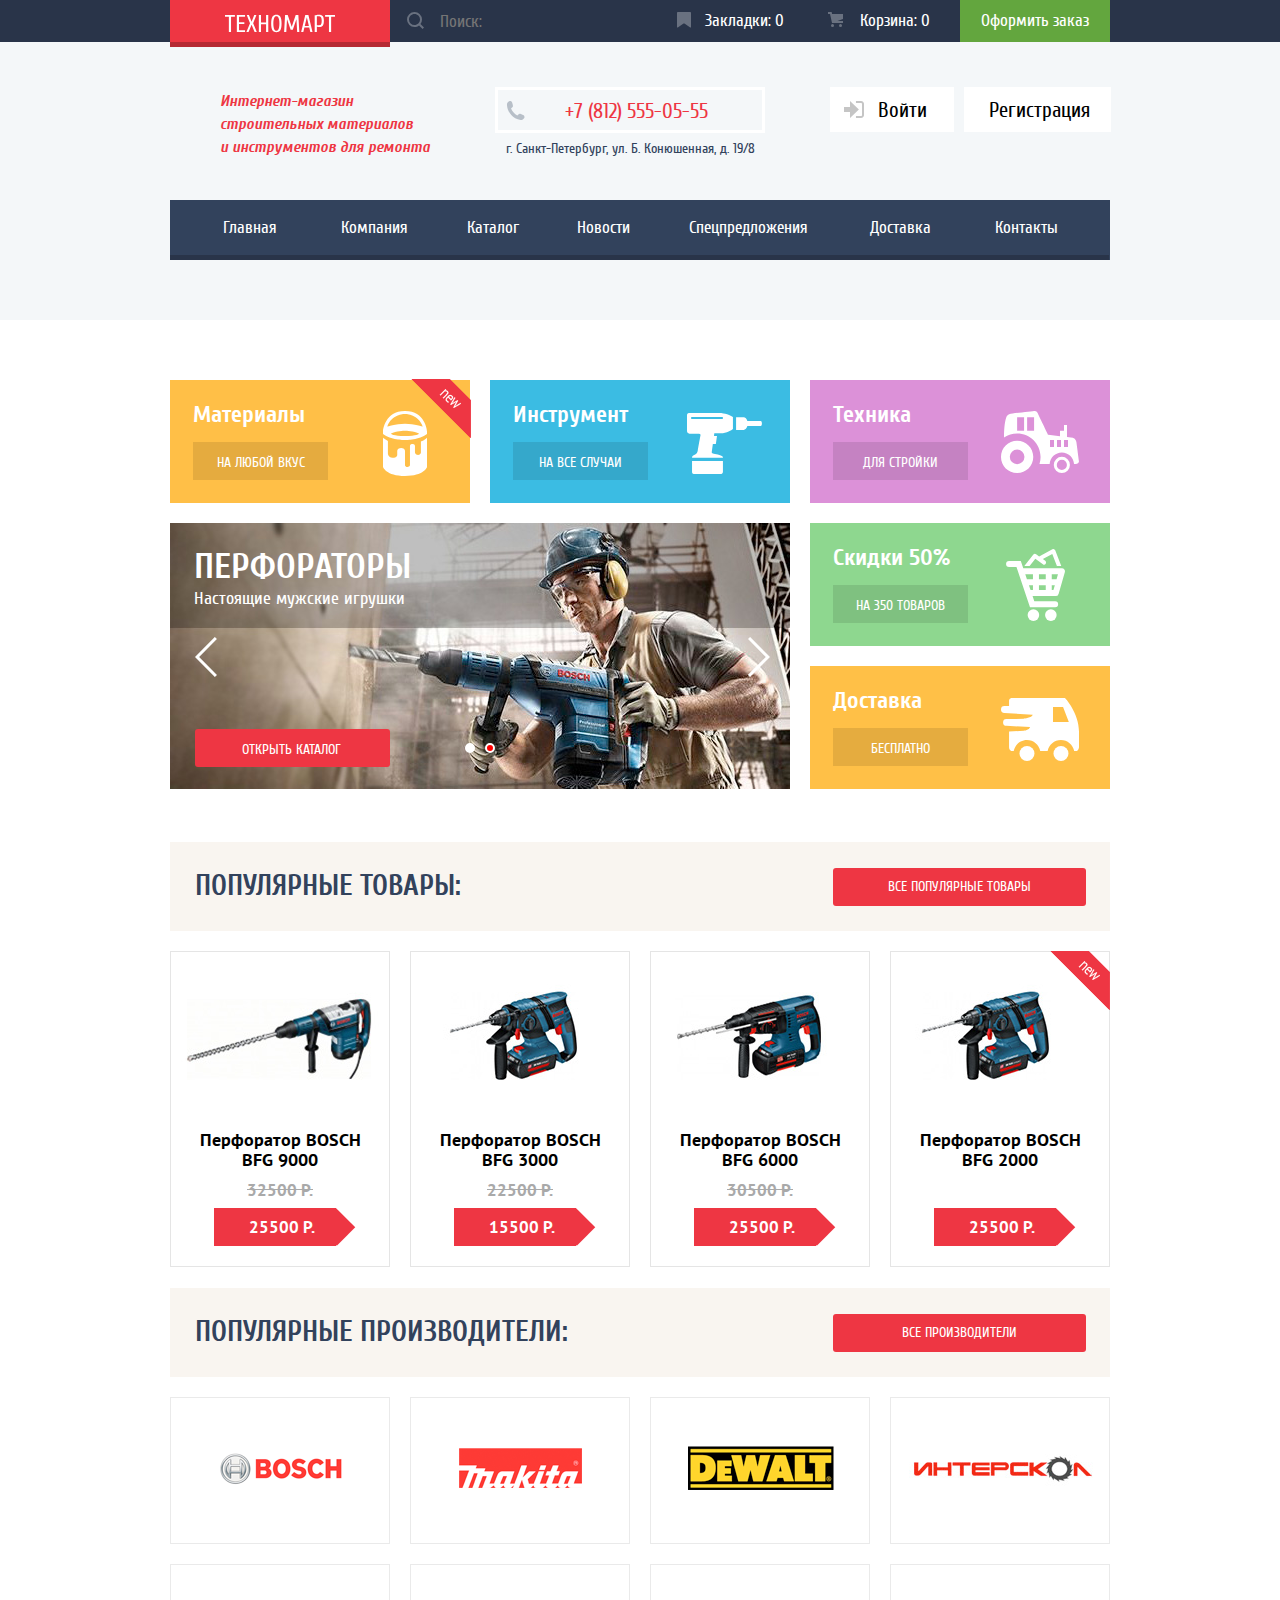
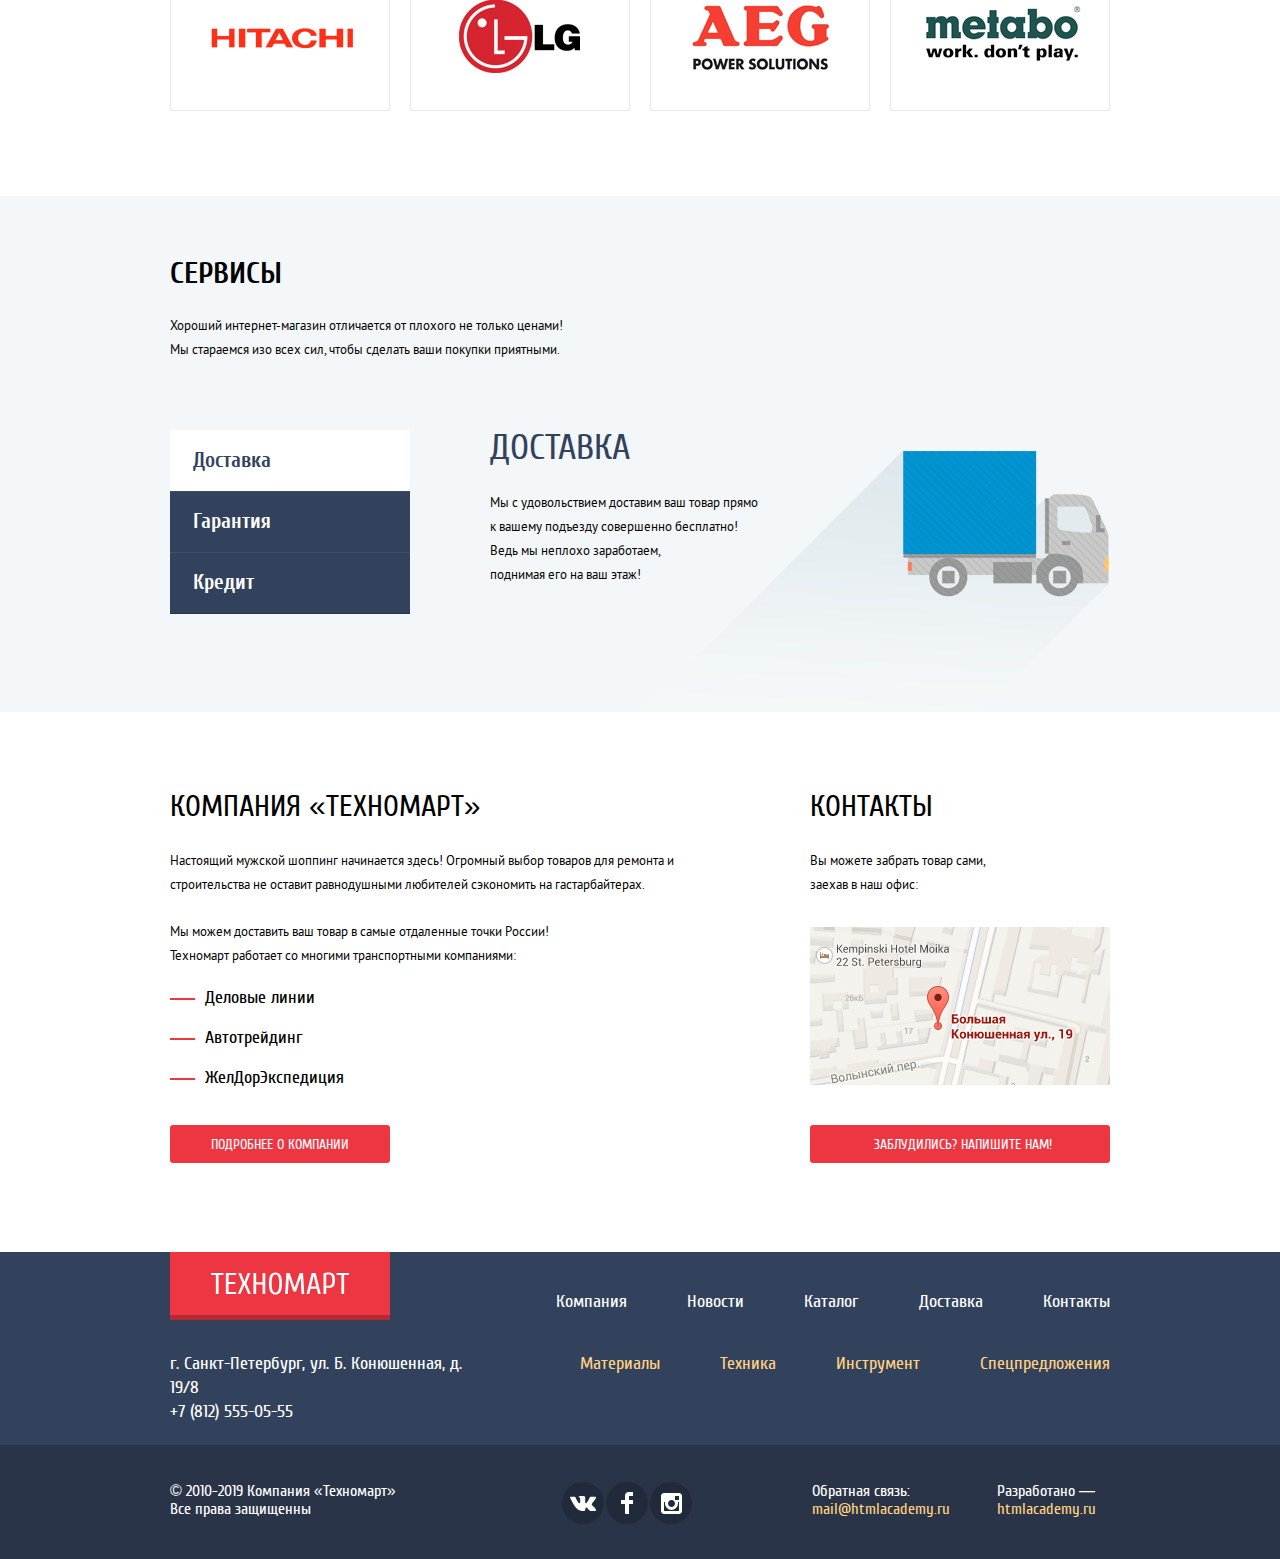
==== commit 0da6bf82: "Промежуточные изменения" ====
--- a/index.html
+++ b/index.html
@@ -11,12 +11,21 @@
       <div class="header-background-1">
         <div class="wrapper">
           <div class="header-first-lvl">
-            <img src="img/logo-technomart.svg" alt="Логотип Техномарта" class="logo header-logo">
+            <a href="#" class="logo-wrapper">
+              <img src="img/logo-technomart.svg" alt="Логотип Техномарта" class="logo header-logo">
+            </a>
             <form action="https://echo.htmlacademy.ru" method="get" class="search-block">
               <input type="search" name="search" class="search" placeholder="Поиск:">
+              <svg class="search-icon" xmlns="http://www.w3.org/2000/svg" width="17" height="17" viewBox="0 0 17 17"><path d="M17 15.586l-3.542-3.542A7.465 7.465 0 0 0 15 7.5 7.5 7.5 0 1 0 7.5 15c1.71 0 3.282-.579 4.544-1.542L15.586 17 17 15.586zM2 7.5C2 4.467 4.467 2 7.5 2 10.532 2 13 4.467 13 7.5c0 3.032-2.468 5.5-5.5 5.5A5.506 5.506 0 0 1 2 7.5z"/></svg>
             </form>
-            <a href="#" class="bookmarks">Закладки: 0</a>
-            <a href="#" class="basket">Корзина: 0</a>
+            <div class="bookmarks-block">
+              <a href="#" class="bookmarks">Закладки: 0</a>
+              <svg class="bookmarks-icon" xmlns="http://www.w3.org/2000/svg" width="14" height="16" viewBox="0 0 14 16"><path d="M14 15c0 .55-.368.741-.818.426l-5.363-3.765c-.45-.315-1.187-.315-1.637 0L.818 15.426C.368 15.741 0 15.55 0 15V1c0-.55.45-1 1-1h12c.55 0 1 .45 1 1v14z"/></svg>
+            </div>
+            <div class="basket-block">
+              <a href="#" class="basket basket-active">Корзина: 0</a>
+              <svg class="basket-icon" xmlns="http://www.w3.org/2000/svg" width="15" height="15" viewBox="0 0 15 15"><circle cx="4.5" cy="13.5" r="1.5"/><circle cx="12.5" cy="13.5" r="1.5"/><path d="M15 2H4.07l-.422-2H0v2h2.031l1.985 9H15V9H9.441L15 6.951z"/></svg>
+            </div>
             <a href="#" class="make-an-order">Оформить заказ</a>
           </div>
         </div>
@@ -32,9 +41,31 @@
               <address class="header-address">г. Санкт-Петербург, ул. Б. Конюшенная, д. 19/8</address>
             </div> 
             <ul class="user-buttons">
-              <li class="to-log-in"><a href="modal-log-in.html">Войти</a></li>
-              <li class="to-sign-in"><a href="modal-sign-in.html">Регистрация</a></li>
+              <li>
+                <a href="modal-log-in.html" class="to-log-in">Войти</a>
+                <svg class="login-icon"  xmlns="http://www.w3.org/2000/svg" width="20" height="17" viewBox="0 0 20 17"><path d="M14.875 8.5L6 0v6H0v5h6v6z"/><path d="M16.986 15.01h-5.027V17h5.027c2.178 0 3.004-1.81 3.029-3.026V3.028C19.99 1.811 19.164 0 16.986 0h-5.027v1.99h5.027c.839 0 .992.681 1.01 1.057v10.904c-.017.376-.171 1.059-1.01 1.059z"/></svg>
+              </li>
+              <li>
+                <a href="modal-sign-in.html" class="to-sign-in">Регистрация</a>
+              </li>
             </ul>
+            <div class="authorized-user">
+              <p class="username-block">
+                <a href="#" class="profile">
+                  <svg class="profile-icon" xmlns="http://www.w3.org/2000/svg" width="20" height="18" viewBox="0 0 20 18"><path d="M17.881 14.166c-2.144-.735-4.256-1.666-5.207-2.39-.657-.501-.77-1.618-.517-2.415 1.118-.903 1.864-2.477 1.864-4.278C14.021 2.276 12.221 0 10 0S5.979 2.276 5.979 5.083c0 1.801.746 3.374 1.863 4.277.253.798.141 1.915-.517 2.416-.95.724-3.063 1.654-5.207 2.39S0 18 0 18h20s.025-3.099-2.119-3.834z"/></svg>
+                  Переход в личный кабинет
+                </a>
+                <a href="#" class="username">Равшан Джамшутович</a>
+                <a href="#" class="deauthorization">
+                  <svg class="deauthorization-icon" xmlns="http://www.w3.org/2000/svg" width="21" height="17" viewBox="0 0 21 17"><g><path d="M21 8.5L12.125 0v6h-6v5h6v6z"/><path d="M3.106 13.952V3.048c.018-.376.171-1.057 1.01-1.057h5.027V0H4.116C1.938 0 1.112 1.81 1.087 3.027v10.946C1.112 15.189 1.938 17 4.116 17h5.027v-1.99H4.116c-.839 0-.992-.683-1.01-1.058z"/></g></svg>
+                  Деавторизация
+                </a>
+              </p>
+              <p class="username-block-2">
+                <a href="#" class="orders">Мои заказы</a>
+                <a href="#" class="personal-account">Личный кабинет</a>
+              </p>
+            </div>
           </div>
           <nav class="main-navigation-container">
             <ul class="main-navigation">
@@ -56,7 +87,8 @@
           <h2 class="visually-hidden">Преимущества</h2>     
             <div class="advantages-list">
               <div class="advantages-first-lvl">
-                <article class="advantage-item goods new">          
+                <article class="advantage-item goods">   
+                  <div class="new"></div>       
                   <h3>Материалы</h3>
                   <a href="catalog/goods.html">на любой вкус</a>             
                 </article>
@@ -116,8 +148,10 @@
           <li class="popular-item">
             <article>
               <img src="img/perforator-9000.jpg" alt="Перфоратор BOSCH BFG 9000" class="popular-item-photo">
-              <span class="to-buy"><a href="#">Купить</a></span>
-              <span class="add-to-bookmarks"><a href="#">В закладки</a></span>
+              <div class="popular-item-hover">
+                <span><a href="#" class="to-buy">Купить</a></span>
+                <span><a href="#" class="add-to-bookmarks">В закладки</a></span>
+              </div>
               <h3 class="popular-item-name"><a href="#">Перфоратор BOSCH BFG 9000</a></h3>
               <span class="old-price">32500 Р.</span>
               <span class="current-price">25500 Р.</span>
@@ -126,8 +160,10 @@
           <li class="popular-item">
             <article>
                 <img src="img/perforator-3000.jpg" alt="Перфоратор BOSCH BFG 3000" class="popular-item-photo">
-                <span class="to-buy"><a href="#">Купить</a></span>
-                <span class="add-to-bookmarks"><a href="#">В закладки</a></span>
+                <div class="popular-item-hover">
+                  <span><a href="#" class="to-buy">Купить</a></span>
+                  <span><a href="#" class="add-to-bookmarks">В закладки</a></span>
+                </div>
                 <h3 class="popular-item-name"><a href="#">Перфоратор BOSCH BFG 3000</a></h3>
                 <span class="old-price">22500 Р.</span>
                 <span class="current-price">15500 Р.</span>
@@ -136,20 +172,25 @@
           <li class="popular-item">
             <article>
                 <img src="img/perforator-6000.jpg" alt="Перфоратор BOSCH BFG 6000" class="popular-item-photo">
-                <span class="to-buy"><a href="#">Купить</a></span>
-                <span class="add-to-bookmarks"><a href="#">В закладки</a></span>
+                <div class="popular-item-hover">
+                  <span><a href="#" class="to-buy">Купить</a></span>
+                  <span><a href="#" class="add-to-bookmarks">В закладки</a></span>
+                </div>
                 <h3 class="popular-item-name"><a href="#">Перфоратор BOSCH BFG 6000</a></h3>
                 <span class="old-price">30500 Р.</span>
                 <span class="current-price">25500 Р.</span>
               </article>
           </li>
           <li class="popular-item">
-            <article class="new">
+            <article>
+                <div class="new"></div>
                 <img src="img/perforator-2000.jpg" alt="Перфоратор BOSCH BFG 2000" class="popular-item-photo">
-                <span class="to-buy"><a href="#">Купить</a></span>
-                <span class="add-to-bookmarks"><a href="#">В закладки</a></span>
+                <div class="popular-item-hover">
+                  <span><a href="#" class="to-buy">Купить</a></span>
+                  <span><a href="#" class="add-to-bookmarks">В закладки</a></span>
+                </div>
                 <h3 class="popular-item-name"><a href="#">Перфоратор BOSCH BFG 2000</a></h3>
-                <span class="old-price">32500 Р.</span>
+                <span class="old-price old-price-hidden">32500 Р.</span>
                 <span class="current-price">25500 Р.</span>
                </article>
           </li>
@@ -161,42 +202,42 @@
           <a href="#" class="button">Все производители</a>
         </div>
         <ul class="popular-manufactures-list">
-          <li class="popular-manufactures-item">
+          <li class="popular-manufactures-item popular-manufactures-item-1">
             <a href="#" aria-label="Переход на страницу Bosch">
               <img src="img/bosch.png" width="126" height="37" alt="Bosch">
             </a>
           </li>
-          <li class="popular-manufactures-item">
+          <li class="popular-manufactures-item popular-manufactures-item-2">
             <a href="#" aria-label="Переход на страницу Makita">
               <img src="img/makita.png" width="123" height="40" alt="Makita">
             </a>
           </li>
-          <li class="popular-manufactures-item">
+          <li class="popular-manufactures-item popular-manufactures-item-3">
             <a href="#" aria-label="Переход на страницу DeWalt">
               <img src="img/de-walt.png" width="146" height="44" alt="DeWalt">
             </a>
           </li>
-          <li class="popular-manufactures-item">
+          <li class="popular-manufactures-item popular-manufactures-item-4">
             <a href="#" aria-label="Переход на страницу Интерскол">
-              <img src="img/interskol.png" width="200 height="88" alt="Интерскол">
-            </a>
-          </li>
-          <li class="popular-manufactures-item">
+              <img src="img/interskol.png" width="200" height="88" alt="Интерскол">
+            </a>
+          </li>
+          <li class="popular-manufactures-item popular-manufactures-item-5">
             <a href="#" aria-label="Переход на страницу Hitachi">
               <img src="img/hitachi.png" width="169" height="31" alt="Hitachi">
             </a>
           </li>
-          <li class="popular-manufactures-item">
+          <li class="popular-manufactures-item popular-manufactures-item-6">
             <a href="#" aria-label="Переход на страницу Lg">
               <img src="img/lg.png" width="121" height="73" alt="LG">
             </a>
           </li>
-          <li class="popular-manufactures-item">
+          <li class="popular-manufactures-item popular-manufactures-item-7">
             <a href="#" aria-label="Переход на страницу Aeg">
-             <img src="img/aeg.png" width="151 height="96" alt="AEG">
-            </a>
-          </li>
-          <li class="popular-manufactures-item">
+             <img src="img/aeg.png" width="151" height="96" alt="AEG">
+            </a>
+          </li>
+          <li class="popular-manufactures-item popular-manufactures-item-8">
             <a href="#" aria-label="Переход на страницу Metabo">
               <img src="img/metabo.png" width="204" height="69" alt="Metabo">
             </a>
@@ -215,18 +256,18 @@
           </p>
         </div>
         <div class="second-slider-container">
+          <input type="radio" name="services" id="delivery-slide" class="visually-hidden" checked> 
+          <input type="radio" name="services" id="garancy-slide" class="visually-hidden">
+          <input type="radio" name="services" id="credit-slide" class="visually-hidden"> 
           <ul class="second-slider-buttons">
-            <li class="second-slider-button">
+            <li class="second-slider-button">             
               <label for="delivery-slide">Доставка</label>
-              <input type="radio" name="services" id="delivery-slide" class="visually-hidden" checked>  
-            </li>
-            <li class="second-slider-button">
+            </li>
+            <li class="second-slider-button">            
               <label for="garancy-slide">Гарантия</label>
-              <input type="radio" name="services" id="garancy-slide" class="visually-hidden">
-            </li>
-            <li class="second-slider-button">
+            </li>
+            <li class="second-slider-button"> 
               <label for="credit-slide">Кредит</label>
-              <input type="radio" name="services" id="credit-slide" class="visually-hidden">  
             </li>
           </ul>
           <ul class="second-slider">
@@ -234,24 +275,24 @@
               <b>Доставка</b>
               <p>
                 Мы с удовольствием доставим ваш товар прямо 
-                к вашему подъезду совершенно бесплатно!
-                Ведь мы неплохо заработаем, 
+                к вашему подъезду совершенно бесплатно!<br>
+                Ведь мы неплохо заработаем, <br>
                 поднимая его на ваш этаж!
               </p>
             </li>
             <li class="second-slider-slide" id="second-slider-slide-2"> 
               <b>Гарантия</b>
               <p>
-                Если купленный у нас товар поломается или заискрит, 
+                Если купленный у нас товар поломается или заискрит,<br>
                 а также в случае пожара, спровоцированного его возгаранием,
-                вы всегда можете быть уверены в нашей гарантии. Мы обменяем сгоревший товар на новый. 
+                вы всегда можете быть уверены в нашей гарантии. Мы обменяем сгоревший товар на новый.<br>
                 Дом уж восстановите как-нибудь сами.
               </p>  
             </li>
             <li class="second-slider-slide" id="second-slider-slide-3">  
               <b>Кредит</b>          
               <p>
-                Залезть в долговую яму стало проще! 
+                Залезть в долговую яму стало проще!<br>
                 Кредитные консультанты придут вам на помощь.
               </p>  
               <a href="#" class="button">Отправить заявку</a>
@@ -291,7 +332,7 @@
       <div class="footer-background-1">
         <div class="wrapper">
           <div class="footer-first-lvl">
-            <a href="#"><img src="img/logo-technomart.svg" width="220" height="68" alt="Логотип Техномарта" class="logo footer-logo"></a>
+            <a href="#" class="logo-wrapper"><img src="img/logo-technomart.svg" width="220" height="68" alt="Логотип Техномарта" class="logo footer-logo"></a>
             <ul class="site-navigation">
               <li><a href="#">Компания</a></li>
               <li><a href="#">Новости</a></li>
@@ -359,5 +400,6 @@
       <img src="img/big-map.jpg" alt="г.Санкт-Петербург,ул.Б.Конюшенная,д.19/8" width="940" height="446">
       <button type="button" class="modal-close">Закрыть</button>
     </section>
+    <script src="script.js"></script>
   </body>
 </html>
--- a/css/style.css
+++ b/css/style.css
@@ -1,8 +1,8 @@
 @font-face {
     font-family: "Cuprum";
     src: local("Cuprum"),
-         url(../fonts/Cuprum.woff2) format("woff2"),
-         url(../fonts/Cuprum.woff) format("woff");
+         url(../fonts/cuprum.woff2) format("woff2"),
+         url(../fonts/cuprum.woff) format("woff");
     font-weight: 400;
     font-style: normal;
 }
@@ -10,8 +10,8 @@
 @font-face {
     font-family: "Cuprum";
     src: local("Cuprum"),
-         url(../fonts/Cuprumbold.woff2) format("woff2"),
-         url(../fonts/Cuprumbold.woff) format("woff");
+         url(../fonts/cuprumbold.woff2) format("woff2"),
+         url(../fonts/cuprumbold.woff) format("woff");
     font-weight: 700;
     font-style: normal;
 }
@@ -19,8 +19,8 @@
 @font-face {
     font-family: "Cuprum";
     src: local("Cuprum"),
-         url(../fonts/Cuprumitalic.woff2) format("woff2"),
-         url(../fonts/Cuprumitalic.woff) format("woff");
+         url(../fonts/cuprumitalic.woff2) format("woff2"),
+         url(../fonts/cuprumitalic.woff) format("woff");
     font-weight: 400;
     font-style: italic;
 }
@@ -28,8 +28,8 @@
 @font-face {
     font-family: "Cuprum";
     src: local("Cuprum"),
-         url(../fonts/Cuprumbolditalic.woff2) format("woff2"),
-         url(../fonts/Cuprumbolditalic.woff) format("woff");
+         url(../fonts/cuprumbolditalic.woff2) format("woff2"),
+         url(../fonts/cuprumbolditalic.woff) format("woff");
     font-weight: 700;
     font-style: italic;
 }
@@ -37,8 +37,8 @@
 @font-face {
     font-family: "PTSans";
     src: local("PTSans"),
-         url(../fonts/Ptsans.woff2) format("woff2"),
-         url(../fonts/Ptsans.woff) format("woff");
+         url(../fonts/ptsans.woff2) format("woff2"),
+         url(../fonts/ptsans.woff) format("woff");
     font-weight: 400;
     font-style: normal;
 }
@@ -46,18 +46,20 @@
 @font-face {
     font-family: "PTSans";
     src: local("PTSans"),
-         url(../fonts/Ptsansbold.woff2) format("woff2"),
-         url(../fonts/Ptsansbold.woff) format("woff");
+         url(../fonts/ptsansbold.woff2) format("woff2"),
+         url(../fonts/ptsansbold.woff) format("woff");
     font-weight: 700;
     font-style: normal;
 }
 
 html { 
-    box-sizing: border-box; 
+    -webkit-box-sizing: border-box; 
+            box-sizing: border-box; 
 } 
 
 *, *::before, *::after { 
-    box-sizing: inherit; 
+    -webkit-box-sizing: inherit; 
+            box-sizing: inherit; 
 }
 
 body {
@@ -82,8 +84,13 @@
 }
 
 .main-header {
-    display: flex;
-    flex-direction: column;
+    display: -webkit-box;
+    display: -ms-flexbox;
+    display: flex;
+    -webkit-box-orient: vertical;
+    -webkit-box-direction: normal;
+        -ms-flex-direction: column;
+            flex-direction: column;
 }
 
 .header-background-1 {
@@ -106,6 +113,8 @@
     color: #ffffff;
     font-size: 17px;
     line-height: 18px;
+    display: -webkit-box;
+    display: -ms-flexbox;
     display: flex;
 }
 
@@ -113,18 +122,27 @@
     background-color: #ee3643;
 }
 
+.logo-wrapper {
+    display: block;
+    background-color: transparent;
+    width: 220px;
+}
+
 .header-logo {
+    position: absolute;
+    -webkit-box-shadow: 0 -5px 0 0 rgba(0, 0, 0, 0.24) inset;
+            box-shadow: 0 -5px 0 0 rgba(0, 0, 0, 0.24) inset;
     width: 220px;
-    height: 42px;
+    height: 47px;
     padding: 12px 55px;
 }
 
 .header-logo:hover {
-    fill: #ca2c37;
+    background-color: #ca2c37;
 }
 
 .header-logo:active {
-    fill: #ba2732;
+    background-color: #ba2732;
 }
 
 .search {
@@ -141,14 +159,24 @@
     position: relative;
 }
 
-.search-block::before {
-    content: "";
+.search-icon {
     width: 17px;
     height: 17px;
-    background: url("../img/icon-search.svg") no-repeat;
+    fill: #ffffff;
+    fill-opacity: 0.3;
     position: absolute;
     top: 12px;
     left: 17px;
+}
+
+.search:hover + .search-icon {
+    fill: #ffffff;
+    fill-opacity: 1;
+}
+
+.search:focus + .search-icon {
+    fill-opacity: 1;
+    fill: #ee3643;
 }
 
 .search:hover {
@@ -175,6 +203,7 @@
 
 .make-an-order:active {
     background-color: #518534;
+    color:rgba(255, 255, 255, 0.6);
 }
 
 .basket {
@@ -185,23 +214,26 @@
     padding-bottom: 14px;
     padding-left: 50px;
     padding-right: 29px;
+}
+
+.basket-block {
     position: relative;
 }
 
-.basket::before {
-    content: "";
+.basket-icon {
     width: 15px;
     height: 15px;
-    background: url("../img/icon-cart.svg") no-repeat;
     position: absolute;
     top: 12px;
     left: 18px;
-}
-
+    fill-opacity: 0.3;
+    fill: #ffffff;
+}
+/*
 .basket-active {
     background-color: #ee3643;
 }
-
+*/
 .bookmarks {
     display: block;
     width: 150px;
@@ -210,17 +242,30 @@
     padding-bottom: 14px;
     padding-left: 45px;
     padding-right: 25px;
+}
+
+.bookmarks-block {
     position: relative;
 }
 
-.bookmarks::before {
-    content: "";
+.bookmarks-icon {
     width: 14px;
     height: 16px;
-    background: url("../img/icon-bookmark.svg") no-repeat;
     position: absolute;
     top: 12px;
     left: 17px;
+    fill-opacity: 0.3;
+    fill: #ffffff;
+}
+
+.bookmarks:hover + .bookmarks-icon,
+.basket:hover + .basket-icon {
+    fill-opacity: 1;
+}
+
+.bookmarks:active + .bookmarks-icon,
+.basket:active + .basket-icon  {
+    fill-opacity: 0.5;
 }
 
 .bookmarks:hover,
@@ -231,16 +276,23 @@
 .bookmarks:active,
 .basket:active {
     background-color: #161d29;
+    color: rgba(255, 255, 255, 0.6);
 }
 
 .header-second-lvl {
     padding: 0;
     margin: 0;
-    display: flex;
-    justify-content: space-between;
-    align-items: center;
+    display: -webkit-box;
+    display: -ms-flexbox;
+    display: flex;
+    -webkit-box-pack: justify;
+        -ms-flex-pack: justify;
+            justify-content: space-between;
+    -webkit-box-align: center;
+        -ms-flex-align: center;
+            align-items: center;
     padding: 45px 0;
-    padding-bottom: 40px;
+    padding-bottom: 39px;
 }
 
 .header-second-lvl h1 {
@@ -308,21 +360,23 @@
     font-size: 21px;
     line-height: 21px;
     width: 280px;
-    display: flex;
-    align-self: flex-start;
+    display: -webkit-box;
+    display: -ms-flexbox;
+    display: flex;
+    -ms-flex-item-align: start;
+        align-self: flex-start;
+    position: relative;
 }
 
 .user-buttons a {
     background: transparent;
     color: #000000;
-}
-
-.user-buttons li {
     background-color: #ffffff;
     min-height: 45px;
 }
 
 .to-log-in {
+    display: block;
     margin: 0;
     padding: 0;
     margin-right: 10px;
@@ -330,20 +384,19 @@
     padding-left: 48px;
     padding-top: 13px;
     padding-bottom: 11px;
-    position: relative;
-}
-
-.to-log-in::before {
-    content: "";
+}
+
+.login-icon {
     position: absolute;
     width: 20px;
     height: 17px;
-    background: url(../img/icon-login.svg) no-repeat;
     top: 14px;
     left: 14px;
+    fill: #c5c5c5;
 }
 
 .to-sign-in {
+    display: block;
     margin: 0;
     padding: 0;
     padding-left: 25px;
@@ -352,28 +405,113 @@
     padding-bottom: 11px;
 }
 
-.user-buttons a:hover {
+.to-log-in:hover + .login-icon {
+    fill: #000000;
+}
+
+.to-log-in:active + .login-icon {
+    fill: #c5c5c5;
+}
+
+.to-log-in:hover,
+.to-sign-in:hover {
     color: #ee3643;
 }
 
-.user-buttons a:active {
+.to-log-in:active,
+.to-sign-in:active {
     color: rgba(0, 0, 0, 0.3);
 }
 
-.name {
-    color: #000000;
+.username-block {
+    background-color: #ffffff;
     font-size: 21px;
     line-height: 21px;
-}
-
-.name:active {
+    display: block;
+    margin: 0;
+    width: 300px;
+    min-height: 45px;
+    padding-top: 14px;
+    padding-bottom: 11px;
+    padding-left: 13px;
+    padding-right: 10px;
+    display: -webkit-box;
+    display: -ms-flexbox;
+    display: flex;
+}
+.username-block a {
+    background-color: transparent;
+    color: #000000;
+}
+
+.profile{
+    display: block;
+    width: 20px;
+    height: 18px;
+    font-size: 0;
+    margin-right: 13px;
+}
+
+.deauthorization {
+    display: block;
+    width: 20px;
+    height: 17px;
+    font-size: 0;
+    margin-left: 38px;
+}
+
+.profile-icon,
+.deauthorization-icon {
+    fill: #c5c5c5;
+}
+
+.profile-icon:hover,
+.deauthorization-icon:hover {
+    fill: #000000;
+}
+
+.profile-icon:active,
+.deauthorization-icon:active {
+    fill: #c5c5c5;
+}
+
+.username:active {
     color: rgba(0, 0, 0, 0.3);
+}
+
+.username-block-2 {
+    display: block;
+    margin: 0;
+    width: 300px;
+    padding-left: 20px;
+    padding-right: 10px;
+    margin-top: 5px;
+    display: -webkit-box;
+    display: -ms-flexbox;
+    display: flex;
+}
+
+.orders {
+    margin-right: 30px;
+    position: relative;
+}
+
+.orders::after {
+    content: "";
+    position: absolute;
+    width: 4px;
+    height: 5px;
+    border-radius: 50%;
+    background-color: #32425c;
+    top: 40%;
+    left: 87px;
 }
 
 .orders,
 .personal-account {
     text-decoration: underline;
     color: #32425c;
+    background-color: transparent;
     font-size: 16px;
     line-height: 18px;
 }
@@ -388,13 +526,19 @@
     color: rgba(50, 66, 92, 0.3);
 }
 
+.authorized-user {
+    display: none;
+}
 
 .main-navigation {
     margin: 0;
     padding: 0;
     list-style: none;
-    display: flex;
-    flex-wrap: wrap;
+    display: -webkit-box;
+    display: -ms-flexbox;
+    display: flex;
+    -ms-flex-wrap: wrap;
+        flex-wrap: wrap;
     background-color: #32425c;
 }
 
@@ -407,8 +551,11 @@
     background-color: transparent;
     display: block;
     padding: 19px 31px;
+    padding-bottom: 24px;
     font-size: 17px;
     line-height: 17px;
+    -webkit-box-shadow: 0 -5px 0 0 #293449 inset;
+            box-shadow: 0 -5px 0 0 #293449 inset;
 }
 
 a.main-navigation-item-1 {
@@ -443,92 +590,430 @@
 
 a.main-navigation-item-7 {
     padding-left: 32px;
-    padding-right: 50px;
-}
-*/
+    padding-right: 51px;
+}
+
 .main-navigation a:hover {
-    color: #32425c;
+    background-color: #1d2739;
 }
 
 .main-navigation a:active {
-    color: #1d2739;
+    background-color: #1d2739;
+    color: rgba(255, 255, 255, 0.5);
 }
 
 .breadcrumbs {
     color: #000000;
+    font-family: "PT Sans", "Arial", sans-serif;
     font-size: 13px;
     line-height: 18px;
-}
-
-.perforators {
-    background-color: #f9f5f0;
-}
-
-.perforators h2 {
-    font-size: 30px;
+    list-style: none;
+    margin: 0;
+    padding: 0;
+    margin-top: 20px;
+    margin-bottom: 20px;
+    display: -webkit-box;
+    display: -ms-flexbox;
+    display: flex;
+}
+
+.breadcrumbs a {
+    display: block;
+    background: transparent;
+    text-transform: uppercase;
+    color: #000000;
+    margin-right: 37px;
+}
+
+.breadcrumbs li {
+    position: relative;
+}
+
+.breadcrumbs li::after {
+    content: "";
+    position: absolute;
+    right: 15px;
+    top: 2px;
+    width: 8px;
+    height: 12px;
+    background: url("../img/icon-right-small.svg") no-repeat;
+}
+
+.breadcrumbs li:last-child::after {
+    content: "";
+    display: none;
+}
+
+.breadcrumbs li:first-child {
+    font-size: 0;
+    background: url(../img/icon-home.svg) no-repeat 0 40%;
+    cursor: pointer;
+    width: 50px;
+}
+
+.catalog-flex-wrapper {
+    display: -webkit-box;
+    display: -ms-flexbox;
+    display: flex;
+    margin-top: 20px;
+}
+
+.filters fieldset {
+    border: 0;
+    padding: 0;
+    margin: 0;
+}
+
+.filters legend {
+    color: #000000;
+    font-weight: 700;
+    font-size: 17px;
     line-height: 30px;
-    color: #32425c;
+    margin-top: 20px;
+    margin-bottom: 15px;
     text-transform: uppercase;
 }
 
 .filters {
     font-family: "PT Sans", "Arial", sans-serif;
-}
-
-.filters h3 {
+    width: 220px;
+    margin-right: 20px;
+}
+
+.filter-heading h3 {
+    margin: 0;
+    font-weight: 400;
+    text-transform: uppercase;
+    font-size: 13px;
+    line-height: 18px;   
+}
+
+.filters .filter-heading {
+    display: block;
+    color: #000000;
+    font-size: 13px;
+    line-height: 18px;  
+    background-color: #f7f3ec;
+    width: 220px;
+    min-height: 38px;
+    padding-top: 11px;
+    padding-left: 18px;
+    margin-bottom: 12px;
+}
+
+fieldset.price-filter {
+    width: 220px;
+    padding-bottom: 25px;
+    margin-bottom: 15px;
+    border-bottom: 1px solid #f7f3ec;
+}
+
+.price-filter .range-price {
+    width: 220px;
+    height: 80px;
+    background-color: #f7f3ec;
+    padding: 39px 20px;
+    margin-bottom: 9px;
+}
+
+.price-flex-container {
+    display: -webkit-box;
+    display: -ms-flexbox;
+    display: flex;
+    -ms-flex-wrap: wrap;
+        flex-wrap: wrap;
+    -webkit-box-pack: justify;
+        -ms-flex-pack: justify;
+            justify-content: space-between;
+}
+
+.price-filter .min-price,
+.price-filter .max-price {
+    width: 95px;
+    height: 38px;
+    padding-bottom: 14px;
+}
+
+.min-price input,
+.max-price input {
+    width: 100%;
+    height: 38px;
+    margin: 0;
+    padding: 0;
+    border: 0;
+    background-color: #f7f3ec;
+    font-size: 17px;
+    line-height: 18px;
+    font-family: inherit;
+    text-align: center;
+}
+
+.company-filter,
+.charge-filter {
+    color: #000000;
+    font-size: 15px;
+    line-height: 20px;
+}
+
+fieldset.company-filter {
+    width: 220px;
+    border-bottom: 1px solid #f7f3ec;
+    padding-bottom: 3px;
+    margin-bottom: 20px;
+}
+
+.company-filter p {
+    margin: 0;
+}
+
+.company-filter legend {
+    font-size: 17px;
+    line-height: 30px;
+    font-weight: 700;
+    margin-bottom: 15px;
+}
+
+.company-checkbox-label {
+    position: relative;
+    display: block;
+    margin-bottom: 17px;
+    padding-left: 35px;
+    cursor: pointer;
+    font: inherit;
+    text-transform: uppercase;
+    font-size: 15px;
+    line-height: 20px;
+    font-family: "PTSans" , "Arial", sans-serif;
+    padding-top: 2px;
+}
+
+.checkbox-indicator-active {
+    display: none;
+}
+
+.company-checkbox-label input[type="checkbox"] + .checkbox-indicator {
+    position: absolute;
+    top: 0;
+    left: 0;
+    width: 27px;
+    height: 27px;
+    fill: #b5b5b5;
+}
+
+.company-checkbox-label input[type="checkbox"]:checked + .checkbox-indicator {
+    display: none;
+}
+
+.company-checkbox-label input[type="checkbox"]:checked + .checkbox-indicator + .checkbox-indicator-active {
+    display: block;
+    position: absolute;
+    top: 0;
+    left: 0;
+    width: 27px;
+    height: 27px;
+    fill: #c5c5c5;
+}
+
+.company-checkbox-label input[type="checkbox"] + .checkbox-indicator:hover {
+    fill: #c5c5c5;
+}
+
+.company-checkbox-label input[type="checkbox"]:disabled + .checkbox-indicator {
+    fill: #b5b5b5;
+    fill-opacity: 0.3;
+}
+
+.company-checkbox-label input[type="checkbox"] + .checkbox-indicator + .checkbox-indicator-active:hover {
+    fill: #b5b5b5;
+}
+
+.company-checkbox-label input[type="checkbox"]:disabled + .checkbox-indicator + .checkbox-indicator-active {
+    fill: #b5b5b5;
+    fill-opacity: 0.3;
+}
+
+.charge-filter legend {
+    font-size: 17px;
+    line-height: 30px;
+    font-weight: 700;
+    margin-bottom: 15px;
+}
+
+.charge-radio-label {
+    font: inherit;
+    position: relative;
+    display: block;
+    margin-bottom: 17px;
+    padding-left: 35px;
+    cursor: pointer;
+    text-transform: uppercase;
+    font-size: 15px;
+    line-height: 20px;
+    font-family: "PTSans" , "Arial", sans-serif;
+    padding-top: 2px;
+}
+
+.radio-indicator-active {
+    display: none;
+}
+
+.charge-radio-label input[type="radio"] + .radio-indicator {
+    position: absolute;
+    top: 0;
+    left: 0;
+    width: 25px;
+    height: 25px;
+    fill: #c5c5c5;
+}
+
+.charge-radio-label input[type="radio"]:checked + .radio-indicator {
+    display: none;
+}
+
+.charge-radio-label input[type="radio"]:checked + .radio-indicator + .radio-indicator-active {
+    display: block;
+    position: absolute;
+    top: 0;
+    left: 0;
+    width: 25px;
+    height: 25px;
+    fill: #c5c5c5;
+}
+
+.charge-radio-label input[type="radio"] + .radio-indicator:hover {
+    fill: #b5b5b5;
+}
+
+.charge-radio-label input[type="radio"]:disabled + .radio-indicator {
+    fill: #b5b5b5;
+    fill-opacity: 0.3;
+}
+
+.charge-radio-label input[type="radio"] + .radio-indicator + .radio-indicator-active:hover {
+    fill: #b5b5b5;
+}
+
+.charge-radio-label input[type="radio"]:disabled + .radio-indicator + .radio-indicator-active {
+    fill: #b5b5b5;
+    fill-opacity: 0.3;
+}
+
+.charge-filter p {
+    margin: 0;
+}
+
+.filters .show-result {
+    padding: 0;
+    font: inherit;
+    margin-top: 65px;
+    background-color: transparent;
     color: #000000;
     font-size: 13px;
     line-height: 18px;
-}
-.filters .filter-background {
-    background-color: #f7f3ec;
-}
-
-.company-filter,
-.charge-filter {
-    color: #000000;
-    font-size: 15px;
-    line-height: 20px;
-}
-
-.filters legend {
-    color: #000000;
-    font-weight: bold;
-    font-size: 17px;
-    line-height: 30px;
-}
-
-.show-result {
-    color: #000000;
-    font-size: 13px;
-    line-height: 18px;
+    min-height: 38px;
+    width: 140px;
+    text-align: center;
+    vertical-align: middle;
+    border: 1px solid #e5e5e5;
+    text-transform: uppercase;
+}
+
+.catalog-big-column {
+    width: 700px;
 }
 
 .assortment {
     background-color: #f7f3ec;
     font-family: "PT Sans", "Arial", sans-serif;
-}
-
-.assortment-list {
+    display: -webkit-box;
+    display: -ms-flexbox;
+    display: flex;
+    min-height: 38px;
+    padding-top: 11px;
+    padding-left: 17px;
+    padding-right: 17px;
+}
+
+.assortment h3 {
+    margin: 0;
+    font-size: 13px;
+    line-height: 18px;
+    text-transform: uppercase;
+    font-weight: 400;
+}
+
+.assortment ul {
     list-style: none;
-}
-
-.assortment-list li.inactive {
+    margin: 0;
+    padding: 0;
+}
+
+ul.assortment-list {
+    display: -webkit-box;
+    display: -ms-flexbox;
+    display: flex;
+    margin-left: 135px;
+    margin-right: 40px;
+    width: 560px;
+    -webkit-box-pack: justify;
+        -ms-flex-pack: justify;
+            justify-content: space-between;
+}
+
+.assortment-list a {
+    background-color: transparent;
+    color: rgba(0, 0, 0, 0.3);
+    font-size: 13px;
+    line-height: 18px;
+    border-bottom: 1px dotted #ee3643;
+    text-transform: uppercase;
+}
+
+.assortment-list a.active {
+    color: #ee3643;
+    border: 0;
+}
+
+.assortment-list a.inactive {
     color: rgba(0, 0, 0, 0.3);
     border-bottom: 1px dotted #ee3643;
 }
 
-.assortment li.active {
-    color: #ee3643;
-}
-
-.assortment-list li:hover{
+.assortment-list a:hover{
     color: #000000;
     border-bottom: 1px solid #ee3643;
 }
 
-.assortment-list li:active{
-    color: #ee3643;
+.assortment-buttons {
+    font-size: 0;
+    display: -webkit-box;
+    display: -ms-flexbox;
+    display: flex;
+    -webkit-box-pack: justify;
+        -ms-flex-pack: justify;
+            justify-content: space-between;
+    width: 65px;
+}
+
+.arrow-up,
+.arrow-down {
+    display: none;
+}
+
+.assortment-buttons .inactive {
+    display: block;
+    width: 11px;
+    height: 12px;
+    background-color: transparent;
+    background-position: 100% 3px;
+}
+
+.assortment-buttons .active {
+    display: block;
+    width: 11px;
+    height: 12px;
+    background-color: transparent;
+    background-position: 100% 3px;
 }
 
 .assortment-buttons li:hover{
@@ -539,20 +1024,45 @@
     color: #ee3643;
 }
 
+.about-perforators-background {
+    background-color: #f3f7f9;
+}
 
 .about-perforators {
     background-color: #f3f7f9;
     color: #000000;
+    padding-top: 65px;
+    padding-bottom: 70px;
+    padding-right: 50px;
 }
 
 .about-perforators h2 {
+    padding: 0;
+    margin: 0;
     font-size: 30px;
     line-height: 30px;
+    margin-bottom: 30px;
+    text-transform: uppercase;
 }
 
 .about-perforators p {
     font-size: 13px;
     line-height: 24px;
+    font-family: "PTSans" , "Arial", sans-serif;
+}
+
+.paginator {
+    margin-top: 52px;
+    margin-bottom: 60px;
+}
+
+.paginator-pages {
+    list-style: none;
+    margin: 0;
+    padding: 0;
+    display: -webkit-box;
+    display: -ms-flexbox;
+    display: flex;
 }
 
 .paginator-pages li {
@@ -560,10 +1070,36 @@
     line-height: 18px;
     color: #000000;
     text-transform: uppercase;
+    margin-right: 10px;
+}
+
+.paginator-pages a {
+    font-family: "PTSans" , "Arial", sans-serif;
+    color: #000000;
+    background-color: transparent;
+    display: block;
+    width: 38px;
+    height: 38px;
+    border: 1px solid #e5e5e5;
+    text-align: center;
+    line-height: 38px;
+}
+
+.paginator-pages a:hover {
+    border: 1px solid #bdc6ca;
+}
+
+.paginator-pages a:active {
+    border: 1px solid #ee3643;
 }
 
 .paginator-pages .current-page {
     background-color: #ee3643;
+    color: white;
+}
+
+.paginator-pages .next-page {
+    width: 140px;
 }
 
 .advantages {
@@ -584,18 +1120,28 @@
     padding-top: 20px;
     padding-left: 23px;
     padding-bottom: 22px;
+    position: relative;
 }
 
 .advantages-first-lvl {
     padding-top: 60px;
     width: 940px;
-    display: flex;
-    justify-content: space-between;
+    display: -webkit-box;
+    display: -ms-flexbox;
+    display: flex;
+    -webkit-box-pack: justify;
+        -ms-flex-pack: justify;
+            justify-content: space-between;
 }
 
 .advantages-second-lvl {
-    display: flex;
-    flex-direction: row-reverse;
+    display: -webkit-box;
+    display: -ms-flexbox;
+    display: flex;
+    -webkit-box-orient: horizontal;
+    -webkit-box-direction: reverse;
+        -ms-flex-direction: row-reverse;
+            flex-direction: row-reverse;
 }
 
 .goods {
@@ -786,8 +1332,13 @@
 
 .flex-wrapper {
     margin-left: 20px;
-    display: flex;
-    flex-direction: column;
+    display: -webkit-box;
+    display: -ms-flexbox;
+    display: flex;
+    -webkit-box-orient: vertical;
+    -webkit-box-direction: normal;
+        -ms-flex-direction: column;
+            flex-direction: column;
 }
 
 .flex-wrapper .discounts {
@@ -801,9 +1352,15 @@
 .gray-block {
     background-color: #f9f5f0;
     min-height: 89px;
-    display: flex;
-    align-items: center;
-    justify-content: space-between;
+    display: -webkit-box;
+    display: -ms-flexbox;
+    display: flex;
+    -webkit-box-align: center;
+        -ms-flex-align: center;
+            align-items: center;
+    -webkit-box-pack: justify;
+        -ms-flex-pack: justify;
+            justify-content: space-between;
     padding-right: 24px;
     padding-left: 25px;
 }
@@ -824,10 +1381,20 @@
     text-transform: uppercase;
 }
 
+.goods-wrapper {
+    display: -webkit-box;
+    display: -ms-flexbox;
+    display: flex;
+    -ms-flex-wrap: wrap;
+        flex-wrap: wrap;
+}
+
 .popular-item-list {
     list-style: none;
     padding: 0;
     margin: 0;
+    display: -webkit-box;
+    display: -ms-flexbox;
     display: flex;
     margin-top: 20px;
 }
@@ -846,6 +1413,10 @@
     margin-right: 0;
 }
 
+.goods-wrapper .popular-item:nth-child(3n) {
+    margin-right: 0;
+}
+
 .popular-item img {
     min-height: 170px;
     width: 218px;
@@ -855,13 +1426,8 @@
     padding-left: 15px;
 }
 
-article.new .old-price{
+.old-price-hidden {
     visibility: hidden;
-}
-
-.to-buy,
-.add-to-bookmarks {
-    display: none;
 }
 
 .popular-item h3 {
@@ -894,30 +1460,43 @@
     width: 27px;
     height: 26px;
     background-color: #ee3643;
-    transform: rotate(45deg);
+    -webkit-transform: rotate(45deg);
+        -ms-transform: rotate(45deg);
+            transform: rotate(45deg);
     position: absolute;
     top: 6px;
     left: 109px;
 }
 
-.popular-item:hover img{
-    visibility: hidden;
-}
-
-.popular-item:hover .to-buy,
-.popular-item:hover .add-to-bookmarks{
-    position: absolute;
-    left: 41px;
-
-    display: block;
+.popular-item-hover {
+    display: none;
+    padding-top: 44px;
+    padding-left: 41px;
+    padding-right: 42px;
+}
+
+.to-buy,
+.add-to-bookmarks {
+    display: none;
 }
 
 .to-buy {
+    width: 135px;
+    min-height: 38px;
     background-color: #63a63e;
-    color: #ffffff;
+    color: white;
+    padding-top: 11px;
+    padding-bottom: 9px;
+    padding-left: 49px;
+    padding-right: 45px;
+    -webkit-box-shadow: inset 0px -3px 0 0 #367315;
+            box-shadow: inset 0px -3px 0 0 #367315;
     text-transform: uppercase;
     font-size: 14px;
     line-height: 18px;
+    font-family: "Cuprum", "Arial", sans-serif;
+    margin-bottom: 7px;
+
 }
 
 .to-buy:hover{
@@ -928,13 +1507,39 @@
     background-color: #518534;
 }
 
+.popular-item:hover {
+    -webkit-box-shadow: 0 10px 25px 0 rgba(41, 52, 73, 0.5);
+            box-shadow: 0 10px 25px 0 rgba(41, 52, 73, 0.5);
+}
+
+.popular-item:hover img{
+    display: none;
+}
+
+.popular-item:hover .popular-item-hover {
+    display: block;
+    width: 218px;
+    height: 173px;
+}
+
+.popular-item:hover .to-buy,
+.popular-item:hover .add-to-bookmarks {
+    display: block;
+}
+
 .add-to-bookmarks {
+    width: 135px;
+    height: 38px;
     background-color: #ffffff;
     color: #32425c;
     text-transform: uppercase;
     border: 3px solid #63a63e;
     font-size: 14px;
     line-height: 18px;
+    font-family: "Cuprum", "Arial", sans-serif;
+    padding-top: 9px;
+    padding-left: 33px;
+    padding-right: 28px;
 }
 
 .add-to-bookmarks:hover {
@@ -985,35 +1590,76 @@
     padding: 0;
     margin: 0;
     padding-top: 20px;
-    display: flex;
-    flex-wrap: wrap;
+    display: -webkit-box;
+    display: -ms-flexbox;
+    display: flex;
+    -ms-flex-wrap: wrap;
+        flex-wrap: wrap;
 }
 
 .popular-manufactures {
     padding-top: 21px;
 }
 
-.popular-manufactures-item a{
-    background: transparent;
-}
-
 .popular-manufactures-item {
     width: 220px;
-    min-height: 145px;
+    min-height: 143px;
     border: 1px solid #eaeaea;
     margin-right: 20px;
     margin-bottom: 20px;
 }
 
 .popular-manufactures-item a {
-    display: flex;
-    min-height: 145px;
-    justify-content: center;
-    align-items: center;
+    background: transparent;
+    display: block;
+    width: 220px;
+    height: 145px;
+}
+
+.popular-manufactures-item-1 a {
+    padding: 53px 47px 55px;
+}
+
+.popular-manufactures-item-2 a {
+    padding: 50px 48px 55px;
+}
+
+.popular-manufactures-item-3 a {
+    padding: 48px 37px 53px;
+}
+
+.popular-manufactures-item-4 a {
+    padding: 21px 10px 36px;
+}
+
+.popular-manufactures-item-5 a {
+    padding: 58px 23px 56px 28px;
+}
+
+.popular-manufactures-item-6 a {
+    padding: 35px 48px 37px;
+}
+
+.popular-manufactures-item-7 a {
+    padding: 23px 34px 26px;
+}
+
+.popular-manufactures-item-8 a {
+    padding: 34px 6px 42px 10px;
 }
 
 .popular-manufactures-item:nth-child(4n) {
     margin-right: 0px;
+}
+
+.popular-manufactures-item a:hover {
+    -webkit-box-shadow: 0 10px 25px 0 rgba(41, 52, 73, 0.5);
+            box-shadow: 0 10px 25px 0 rgba(41, 52, 73, 0.5);
+}
+
+.popular-manufactures-item a:active {
+    -webkit-box-shadow: 0 4px 10px 0 rgba(41, 52, 73, 0.5);
+            box-shadow: 0 4px 10px 0 rgba(41, 52, 73, 0.5);
 }
 
 .services-background {
@@ -1029,7 +1675,7 @@
     width: 400px;
     min-height: 100px;
     padding-top: 63px;
-    margin-bottom: 72px;
+    margin-bottom: 68px;
 }
 
 .top-block h2 {
@@ -1060,7 +1706,7 @@
     padding: 0;
     margin: 0;
     min-height: 180px;
-    width: 220px;
+    width: 240px;
 }
 
 .second-slider-button label {
@@ -1072,11 +1718,17 @@
     font-weight: bold;
     font-size: 21px;
     line-height: 30px;
-    padding-top: 19px;
+    padding-top: 15px;
     padding-bottom: 22px;
     padding-right: 10px;
     padding-left: 23px;
     cursor: pointer;
+    -webkit-box-shadow: 0 1px 0 0 #293449, inset 0 1px 0 0 #405069;
+            box-shadow: 0 1px 0 0 #293449, inset 0 1px 0 0 #405069;
+}
+
+.second-slider-button label:hover {
+    background-color: #293449;
 }
 
 .second-slider {
@@ -1089,7 +1741,12 @@
 }
 
 .second-slider p {
-    margin: 0;
+    display: block;
+    margin: 0;
+    margin-top: 25px;
+    font-family: "PTSans" , "Arial", sans-serif;
+    font-size: 13px;
+    line-height: 24px;
 }
 
 .second-slider b {
@@ -1097,10 +1754,12 @@
     font-weight: normal;
     font-size: 36px;
     line-height: 36px;
-    
+    text-transform: uppercase;
 }
 
 .second-slider-container {
+    display: -webkit-box;
+    display: -ms-flexbox;
     display: flex;
 }
 
@@ -1110,17 +1769,53 @@
     min-height: 282px;
 }
 
+#second-slider-slide-1 p {
+    width: 275px;
+}
+
+#second-slider-slide-2 p {
+    width: 379px;
+}
+
+#second-slider-slide-3 p {
+    width: 279px;
+}
+
+#second-slider-slide-3 .button {
+    display: block;
+    margin-top: 30px;
+    text-align: center;
+    padding-top: 11px;
+    padding-bottom: 14px;
+    width: 195px;
+    height: 38px;
+}
+
+#second-slider-slide-1 {
+    background: url("../img/delivery-background.png") no-repeat 151px 21px;
+}
+
+#second-slider-slide-2 {
+    background: url("../img/garancy-background.png") no-repeat 239px 0px;
+}
+
+#second-slider-slide-3 {
+    background: url("../img/credit-background.png") no-repeat 165px 0px;
+}
+
 #delivery-slide:checked ~ .second-slider #second-slider-slide-1,
 #garancy-slide:checked ~ .second-slider #second-slider-slide-2,
 #credit-slide:checked ~ .second-slider #second-slider-slide-3 {
     display: block;
 }
 
-#delivery-slide:checked ~ label[for="delivery-slide"],
-#garancy-slide:checked ~ label[for="garancy-slide"],
-#credit-slide:checked ~ label[for="credit-slide"] {
+#delivery-slide:checked ~ .second-slider-buttons label[for="delivery-slide"],
+#garancy-slide:checked ~ .second-slider-buttons label[for="garancy-slide"],
+#credit-slide:checked ~ .second-slider-buttons label[for="credit-slide"] {
     background-color: #ffffff;
     color: #32425c;
+    -webkit-box-shadow: 0 1px 0 0 #ffffff, inset 0 1px 0 0 #ffffff;
+            box-shadow: 0 1px 0 0 #ffffff, inset 0 1px 0 0 #ffffff;
 }
 
 .about-us {
@@ -1128,6 +1823,8 @@
     padding: 0 10px;
     margin: 0 auto;;
     padding-top: 80px;
+    display: -webkit-box;
+    display: -ms-flexbox;
     display: flex;
 }
 
@@ -1244,8 +1941,17 @@
 footer {
     background-color: #32425c;
     margin-top: 85px;
-    display: flex;
-    flex-direction: column;
+    display: -webkit-box;
+    display: -ms-flexbox;
+    display: flex;
+    -webkit-box-orient: vertical;
+    -webkit-box-direction: normal;
+        -ms-flex-direction: column;
+            flex-direction: column;
+}
+
+.catalog-footer {
+    margin-top: 0;
 }
 
 footer ul {
@@ -1265,9 +1971,13 @@
 }
 
 .footer-first-lvl {
+    display: -webkit-box;
+    display: -ms-flexbox;
     display: flex;
     min-height: 100px;
-    justify-content: space-between;
+    -webkit-box-pack: justify;
+        -ms-flex-pack: justify;
+            justify-content: space-between;
 }
 
 .footer-first-lvl > a {
@@ -1275,16 +1985,25 @@
     width: 220px;
 }
 
-.footer-first-lvl img {
+.footer-first-lvl .footer-logo {
     padding: 20px 41px;
     padding-bottom: 25px;
+    position: absolute;
+    -webkit-box-shadow: 0 -5px 0 0 rgba(0, 0, 0, 0.24) inset;
+            box-shadow: 0 -5px 0 0 rgba(0, 0, 0, 0.24) inset;
+    width: 220px;
+    height: 68px;
 }
 
 .footer-first-lvl .site-navigation {
-    display: flex;
-    margin: 0;
-    padding: 0;
-    align-items: center;
+    display: -webkit-box;
+    display: -ms-flexbox;
+    display: flex;
+    margin: 0;
+    padding: 0;
+    -webkit-box-align: center;
+        -ms-flex-align: center;
+            align-items: center;
 }
 
 .site-navigation li {
@@ -1316,8 +2035,12 @@
 }
 
 .footer-second-lvl{
-    display: flex;
-    justify-content: space-between;
+    display: -webkit-box;
+    display: -ms-flexbox;
+    display: flex;
+    -webkit-box-pack: justify;
+        -ms-flex-pack: justify;
+            justify-content: space-between;
     min-height: 93px;
     font-size: 18px;
     line-height: 24px;
@@ -1333,8 +2056,12 @@
 
 .footer-catalog-navigation {
     margin: 0;
-    display: flex;
-    align-items: flex-start;
+    display: -webkit-box;
+    display: -ms-flexbox;
+    display: flex;
+    -webkit-box-align: start;
+        -ms-flex-align: start;
+            align-items: flex-start;
 }
 
 .footer-catalog-navigation li {
@@ -1343,6 +2070,19 @@
 
 .footer-catalog-navigation li:nth-child(4n) {
     margin-right: 0;
+}
+
+.footer-catalog-navigation a {
+    color: #ffd180;
+}
+
+.footer-catalog-navigation a:hover {
+    text-decoration: underline;
+}
+
+.footer-catalog-navigation a:active {
+    text-decoration: none;
+    color: rgba(255, 209, 128, 0.5);
 }
 
 .footer-address {
@@ -1358,6 +2098,8 @@
 }
 
 .footer-third-lvl {
+    display: -webkit-box;
+    display: -ms-flexbox;
     display: flex;
     padding-top: 37px;
     padding-bottom: 35px;
@@ -1377,8 +2119,12 @@
     margin: 0;
     padding: 0;
     width: 130px;
-    display: flex;
-    justify-content: space-between;
+    display: -webkit-box;
+    display: -ms-flexbox;
+    display: flex;
+    -webkit-box-pack: justify;
+        -ms-flex-pack: justify;
+            justify-content: space-between;
     margin-left: 162px;
     margin-right: 120px;
 }
@@ -1418,8 +2164,12 @@
 }
 
 .developer-block {
-    display: flex;
-    justify-content: space-between;
+    display: -webkit-box;
+    display: -ms-flexbox;
+    display: flex;
+    -webkit-box-pack: justify;
+        -ms-flex-pack: justify;
+            justify-content: space-between;
     width: 285px;
 }
 
@@ -1491,6 +2241,8 @@
     border-top: 7px solid #ee3643;
     background-color: white;
     z-index: 100;
+    -webkit-box-shadow: 0px 20px 40px 0 rgba(0, 0, 0, 0.75);
+            box-shadow: 0px 20px 40px 0 rgba(0, 0, 0, 0.75);
 }
 
 .modal-feedback .input-container {
@@ -1501,8 +2253,11 @@
     padding-right: 80px;
     padding-top: 47px;
     padding-bottom: 37px;
-    display: flex;
-    flex-wrap: wrap;
+    display: -webkit-box;
+    display: -ms-flexbox;
+    display: flex;
+    -ms-flex-wrap: wrap;
+        flex-wrap: wrap;
     text-align: left;
 }
 
@@ -1569,9 +2324,17 @@
     min-height: 38px;
 }
 
+.modal-feedback input:hover {
+    border: 2px solid #b5b5b5;
+}
+
+.modal-feedback input:focus {
+    border: 2px solid #ee3643;
+}
+
 .modal-close {
     position: absolute;
-    top: 7px;
+    top: 8px;
     right: 7px;
     width: 21px;
     height: 21px;
@@ -1585,23 +2348,29 @@
 .modal-close::after {
     content: "";
     width: 25px;
-    height: 3px;
-    transform: rotate(45deg);
-    background-color: red;
-    position: absolute;
-    top: 7px;
+    height: 4px;
+    -webkit-transform: rotate(45deg);
+        -ms-transform: rotate(45deg);
+            transform: rotate(45deg);
+    background-color: #ee3643;
+    position: absolute;
+    top: 8px;
     left: -4px;
+    border-radius: 2px;
 }
 
 .modal-close::before {
     content: "";
     width: 25px;
-    height: 3px;
-    transform: rotate(-45deg);
-    background-color: red;
-    position: absolute;
-    top: 7px;
+    height: 4px;
+    -webkit-transform: rotate(-45deg);
+        -ms-transform: rotate(-45deg);
+            transform: rotate(-45deg);
+    background-color: #ee3643;
+    position: absolute;
+    top: 8px;
     left: -4px;
+    border-radius: 2px;
 }
 
 .modal-map {
@@ -1612,4 +2381,87 @@
     left: 50%;
     margin-left: -470px;
     margin-top: -223px;
-}+}
+
+.modal-added-in-basket {
+    position: fixed;
+    top: 50%;
+    left: 50%;
+    margin-top: -141px;
+    margin-left: -310px;
+    width: 620px;
+    min-height: 282px;
+    border-top: 7px solid #ee3643;
+    background-color: white;
+    z-index: 90;
+    -webkit-box-shadow: 0px 20px 40px 0 rgba(41, 52, 73, 0.75);
+            box-shadow: 0px 20px 40px 0 rgba(41, 52, 73, 0.75);
+}
+
+.modal-added-in-basket .next-actions {
+    width: 100%;
+    min-height: 112px;
+    display: -webkit-box;
+    display: -ms-flexbox;
+    display: flex;
+    background-color: #f1f1f1;
+    -webkit-box-align: center;
+        -ms-flex-align: center;
+            align-items: center;
+    padding-left: 80px;
+    padding-right: 80px;
+}
+
+.next-actions a {
+    display: block;
+    min-height: 38px;
+    width: 220px;
+    text-transform: uppercase;
+    font-size: 14px;
+    line-height: 18px;
+    padding-top: 12px;
+    padding-bottom: 12px;
+    text-align: center;
+}
+
+.next-actions .continue-shopping {
+    margin-left: 20px;
+    background-color: #ffffff;
+    color: #000000;
+    border-radius: 2px;
+}
+
+.modal-added-in-basket p {
+    margin: 0;
+    color: #000000;
+    font-size: 30px;
+    line-height: 30px;
+    display: block;
+    padding-left: 179px;
+    padding-right: 125px;
+    padding-top: 68px;
+    padding-bottom: 68px;
+    min-height: 170px;
+}
+
+.modal-added-in-basket p::before {
+    content: "";
+    position: absolute;
+    top: 48px;
+    left: 81px;
+    width: 66px;
+    height: 66px;
+    background: url("../img/green-check-mark.svg") no-repeat;
+}
+
+.new {
+    position: absolute;
+    top: -1px;
+    right: -1px;   
+    width: 60px;
+    height: 60px;  
+    text-indent: -1000px;
+    overflow: hidden;
+    z-index: 20;
+    background: url("../img/new-flag.png") no-repeat 0 0;
+  }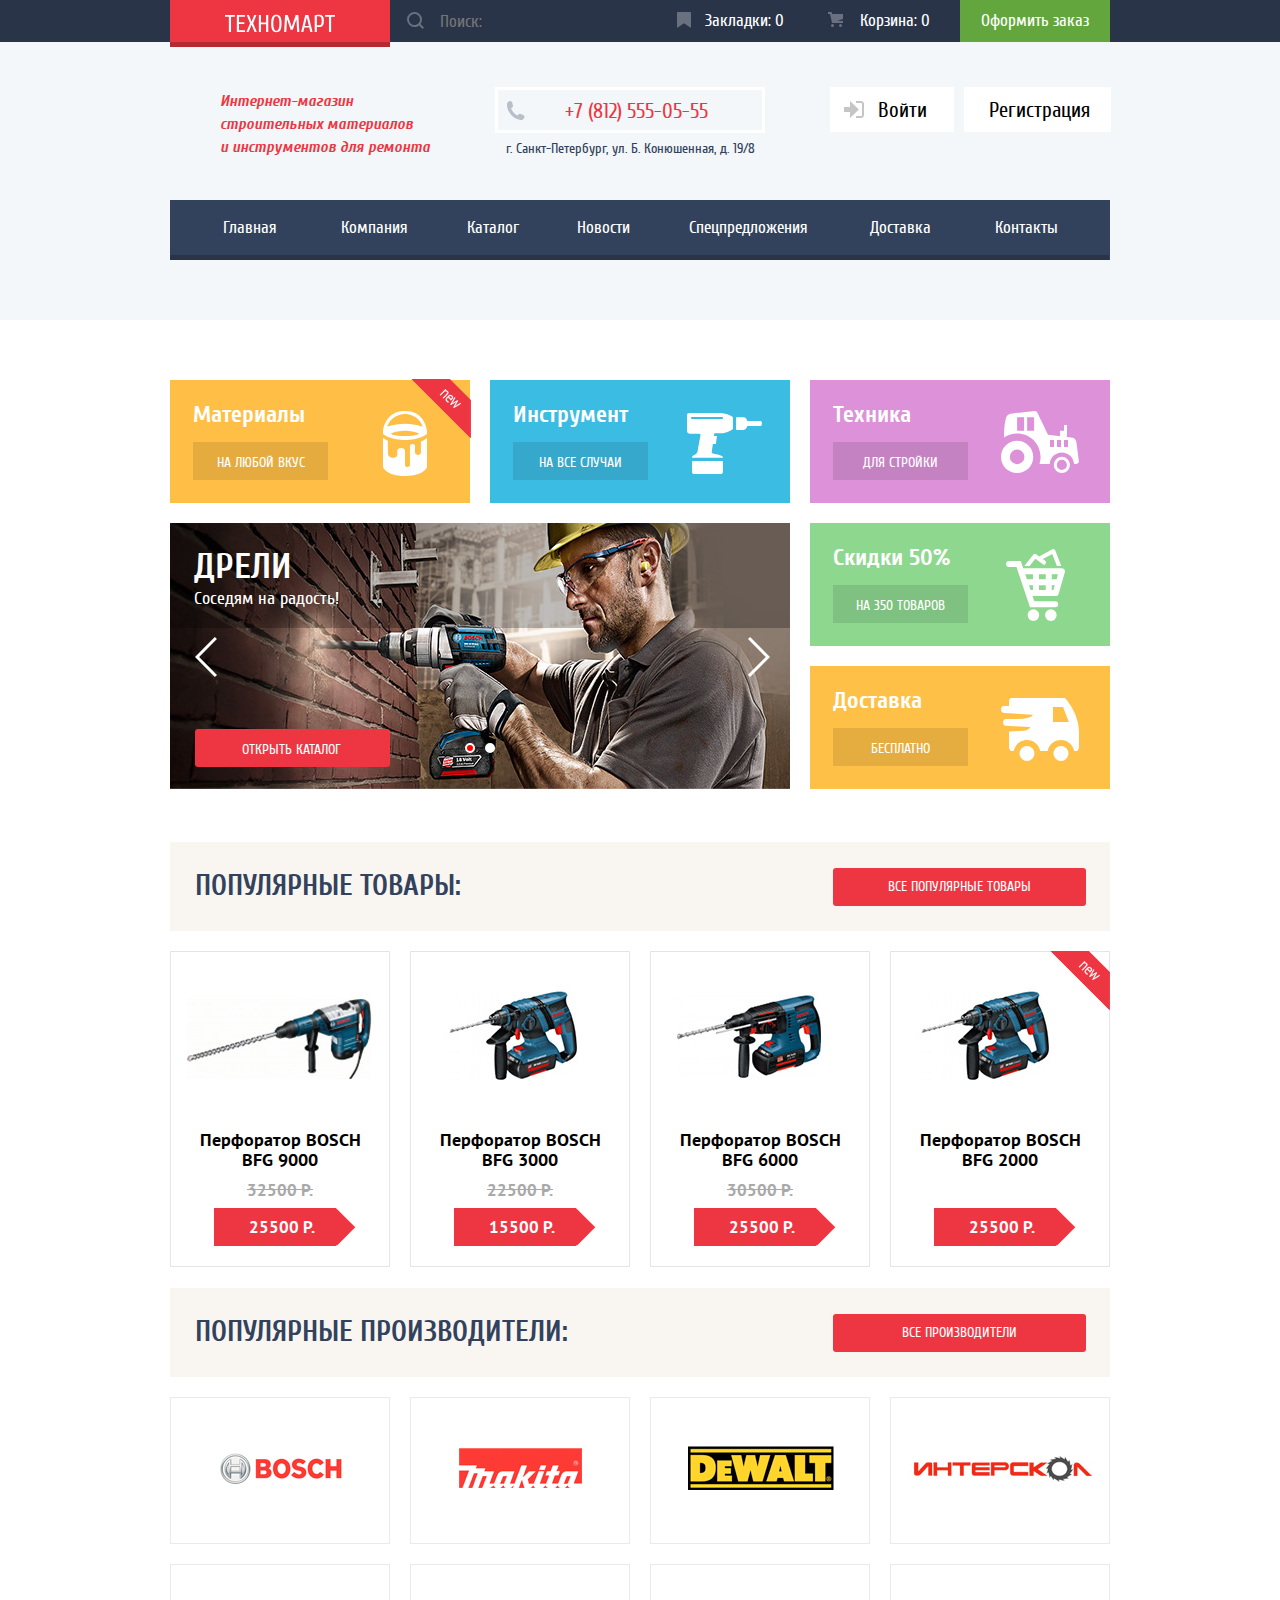
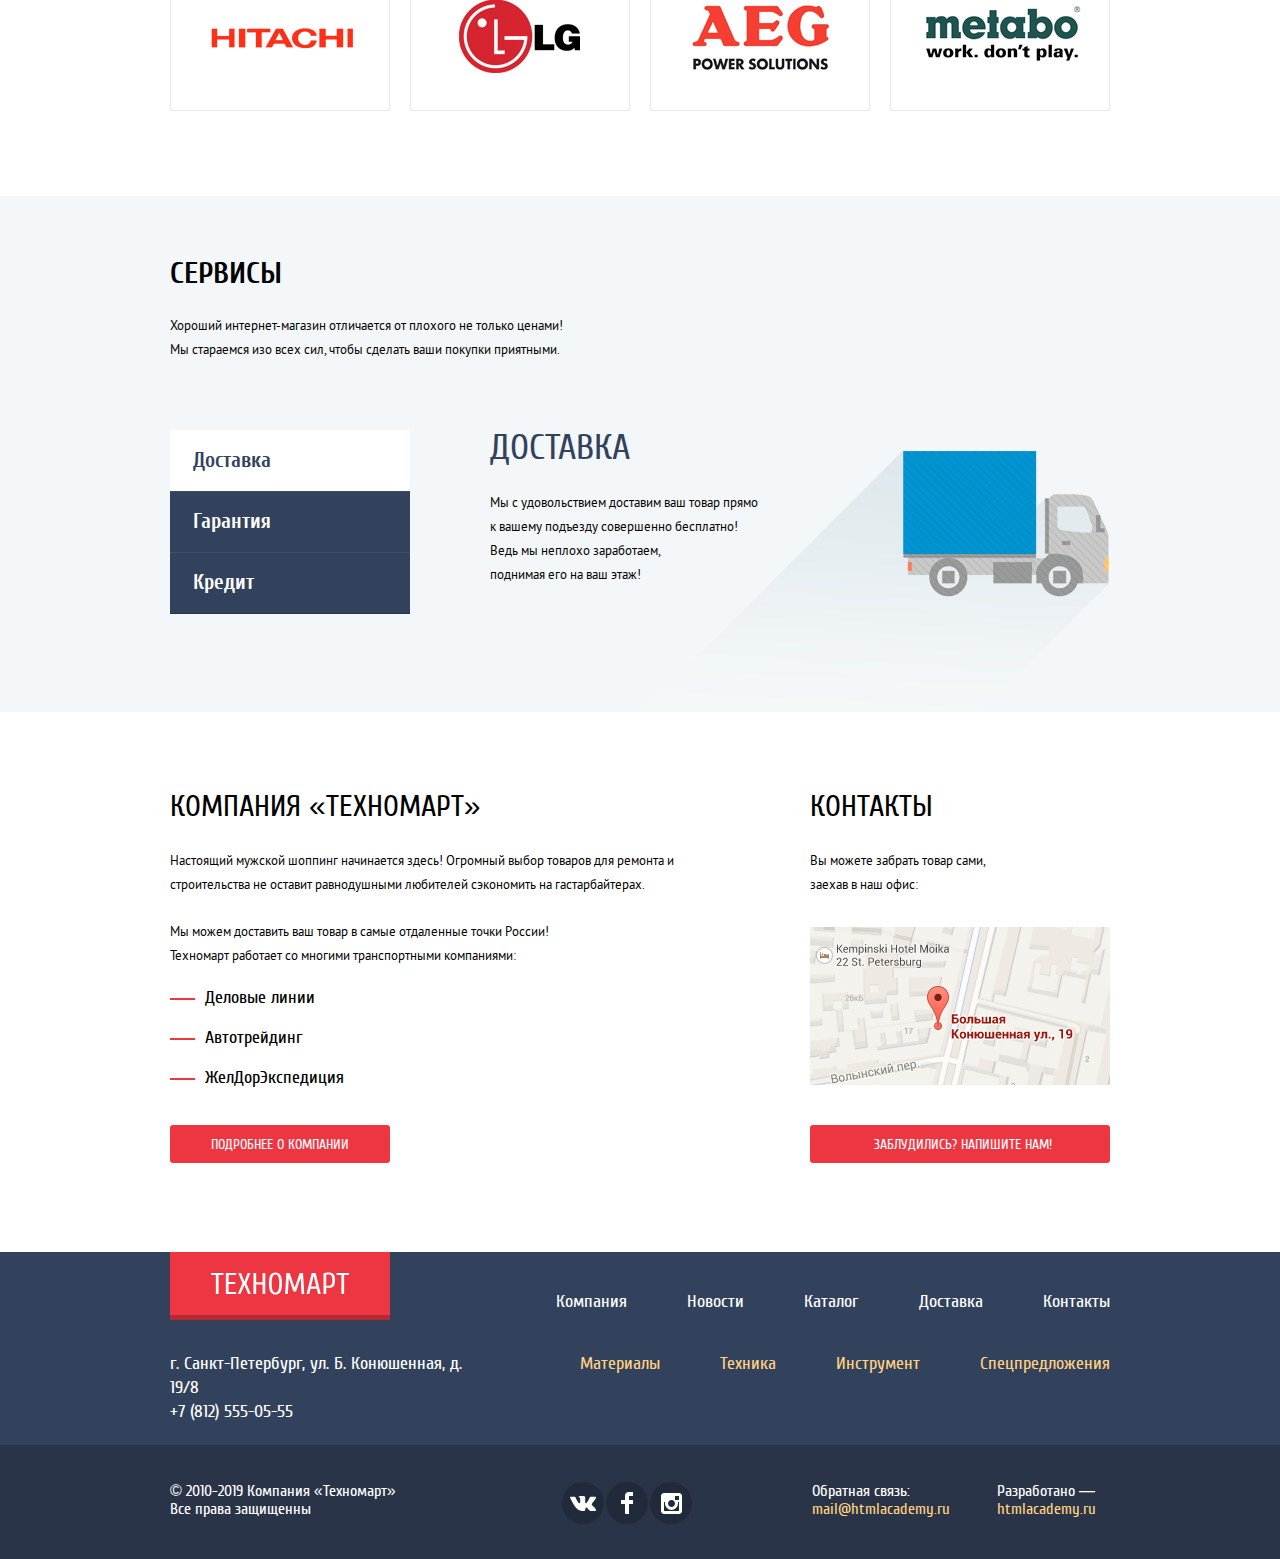
==== commit df8330c3: "JS не фурычит :(" ====
--- a/index.html
+++ b/index.html
@@ -113,8 +113,8 @@
                   </article>
                 </div>
                 <div class="top-slider">
-                  <input class="slide-btn-next visually-hidden" type="radio" id="slide-next" name="slide-btn"  checked>
-                  <input class="slide-btn-back visually-hidden" type="radio" id="slide-back" name="slide-btn">
+                  <input class="slide-btn-next visually-hidden" type="radio" id="slide-next" name="slide-btn">
+                  <input class="slide-btn-back visually-hidden" type="radio" id="slide-back" name="slide-btn"  checked>
                   <label for="slide-next" class="button-second">Следующий слайд</label>
                   <label for="slide-back" class="button-first">Предыдущий слайд</label>
                   <label for="slide-next" class="radio-second">Следующий слайд</label>
@@ -149,8 +149,8 @@
             <article>
               <img src="img/perforator-9000.jpg" alt="Перфоратор BOSCH BFG 9000" class="popular-item-photo">
               <div class="popular-item-hover">
-                <span><a href="#" class="to-buy">Купить</a></span>
-                <span><a href="#" class="add-to-bookmarks">В закладки</a></span>
+                <a href="#" class="to-buy">Купить</a>
+                <a href="#" class="add-to-bookmarks">В закладки</a>
               </div>
               <h3 class="popular-item-name"><a href="#">Перфоратор BOSCH BFG 9000</a></h3>
               <span class="old-price">32500 Р.</span>
@@ -161,8 +161,8 @@
             <article>
                 <img src="img/perforator-3000.jpg" alt="Перфоратор BOSCH BFG 3000" class="popular-item-photo">
                 <div class="popular-item-hover">
-                  <span><a href="#" class="to-buy">Купить</a></span>
-                  <span><a href="#" class="add-to-bookmarks">В закладки</a></span>
+                  <a href="#" class="to-buy">Купить</a>
+                  <a href="#" class="add-to-bookmarks">В закладки</a>
                 </div>
                 <h3 class="popular-item-name"><a href="#">Перфоратор BOSCH BFG 3000</a></h3>
                 <span class="old-price">22500 Р.</span>
@@ -173,8 +173,8 @@
             <article>
                 <img src="img/perforator-6000.jpg" alt="Перфоратор BOSCH BFG 6000" class="popular-item-photo">
                 <div class="popular-item-hover">
-                  <span><a href="#" class="to-buy">Купить</a></span>
-                  <span><a href="#" class="add-to-bookmarks">В закладки</a></span>
+                  <a href="#" class="to-buy">Купить</a>
+                  <a href="#" class="add-to-bookmarks">В закладки</a>
                 </div>
                 <h3 class="popular-item-name"><a href="#">Перфоратор BOSCH BFG 6000</a></h3>
                 <span class="old-price">30500 Р.</span>
@@ -186,8 +186,8 @@
                 <div class="new"></div>
                 <img src="img/perforator-2000.jpg" alt="Перфоратор BOSCH BFG 2000" class="popular-item-photo">
                 <div class="popular-item-hover">
-                  <span><a href="#" class="to-buy">Купить</a></span>
-                  <span><a href="#" class="add-to-bookmarks">В закладки</a></span>
+                  <a href="#" class="to-buy">Купить</a>
+                  <a href="#" class="add-to-bookmarks">В закладки</a>
                 </div>
                 <h3 class="popular-item-name"><a href="#">Перфоратор BOSCH BFG 2000</a></h3>
                 <span class="old-price old-price-hidden">32500 Р.</span>
@@ -323,8 +323,8 @@
             Вы можете забрать товар сами,
             заехав в наш офиc:
           </p>
-          <a href="#" class="map"><img src="img/small-map.jpg" alt="г.Санкт-Петербург,ул.Б.Конюшенная,д.19/8" width="300" height="158"></a>
-          <a href="modal-feedback.html" class="button">Заблудились? Напишите нам!</a>
+          <a href="#" class="map-link"><img src="img/small-map.jpg" alt="г.Санкт-Петербург,ул.Б.Конюшенная,д.19/8" width="300" height="158"></a>
+          <a href="modal-feedback.html" class="button link-modal-feedback">Заблудились? Напишите нам!</a>
         </div>
       </section>
     </main>
@@ -397,9 +397,9 @@
     </section>
     <section class="modal-map">
       <h2 class="visually-hidden">Карта</h2>
-      <img src="img/big-map.jpg" alt="г.Санкт-Петербург,ул.Б.Конюшенная,д.19/8" width="940" height="446">
+      <iframe src="https://www.google.com/maps/embed?pb=!1m18!1m12!1m3!1d1998.6037872533277!2d30.320858716096975!3d59.93871648187614!2m3!1f0!2f0!3f0!3m2!1i1024!2i768!4f13.1!3m3!1m2!1s0x4696310fca145cc1%3A0x42b32648d8238007!2z0JHQvtC70YzRiNCw0Y8g0JrQvtC90Y7RiNC10L3QvdCw0Y8g0YPQuy4sIDE5LzgsINCh0LDQvdC60YIt0J_QtdGC0LXRgNCx0YPRgNCzLCAxOTExODY!5e0!3m2!1sru!2sru!4v1551715445884" alt="г.Санкт-Петербург,ул.Б.Конюшенная,д.19/8" width="940" height="446" frameborder="0" style="border:0" allowfullscreen></iframe>
       <button type="button" class="modal-close">Закрыть</button>
     </section>
-    <script src="script.js"></script>
+    <script src="js/script.js"></script>
   </body>
 </html>
--- a/css/style.css
+++ b/css/style.css
@@ -1910,14 +1910,14 @@
     width: 180px;
 }
 
-.contacts a:not(.map) {
+.contacts a:not(.map-link) {
     padding-bottom: 9px;
     padding-top: 11px;
     text-align: center;
     padding-left: 5px;
 }
 
-a.map {
+a.map-link {
     height: 158px;
     background-color: transparent;
     margin-top: 30px;
@@ -2464,4 +2464,28 @@
     overflow: hidden;
     z-index: 20;
     background: url("../img/new-flag.png") no-repeat 0 0;
-  }+  }
+
+@keyframes bounce {
+    0% {transform: translateY(-2000px)}
+    70% {transform: translateY(50px)}
+    90% {transform: translateY(-20px)}
+    100% {transform: translateY(0)}
+}
+
+.modal-show {
+      display: block;
+      animation-name: bounce;
+      animation-duration: 0.6s;
+}
+
+@keyframes shake {
+    0%, 100% {transform: translateX(0px)}
+    10%, 30%, 50%, 70%, 90% {transform: translateX(10px)}
+    20%, 40%, 60%, 80% {transform: translateX(-10px)}
+}
+
+.modal-error {
+    animation-name: shake;
+    animation-duration: 0.6s;
+}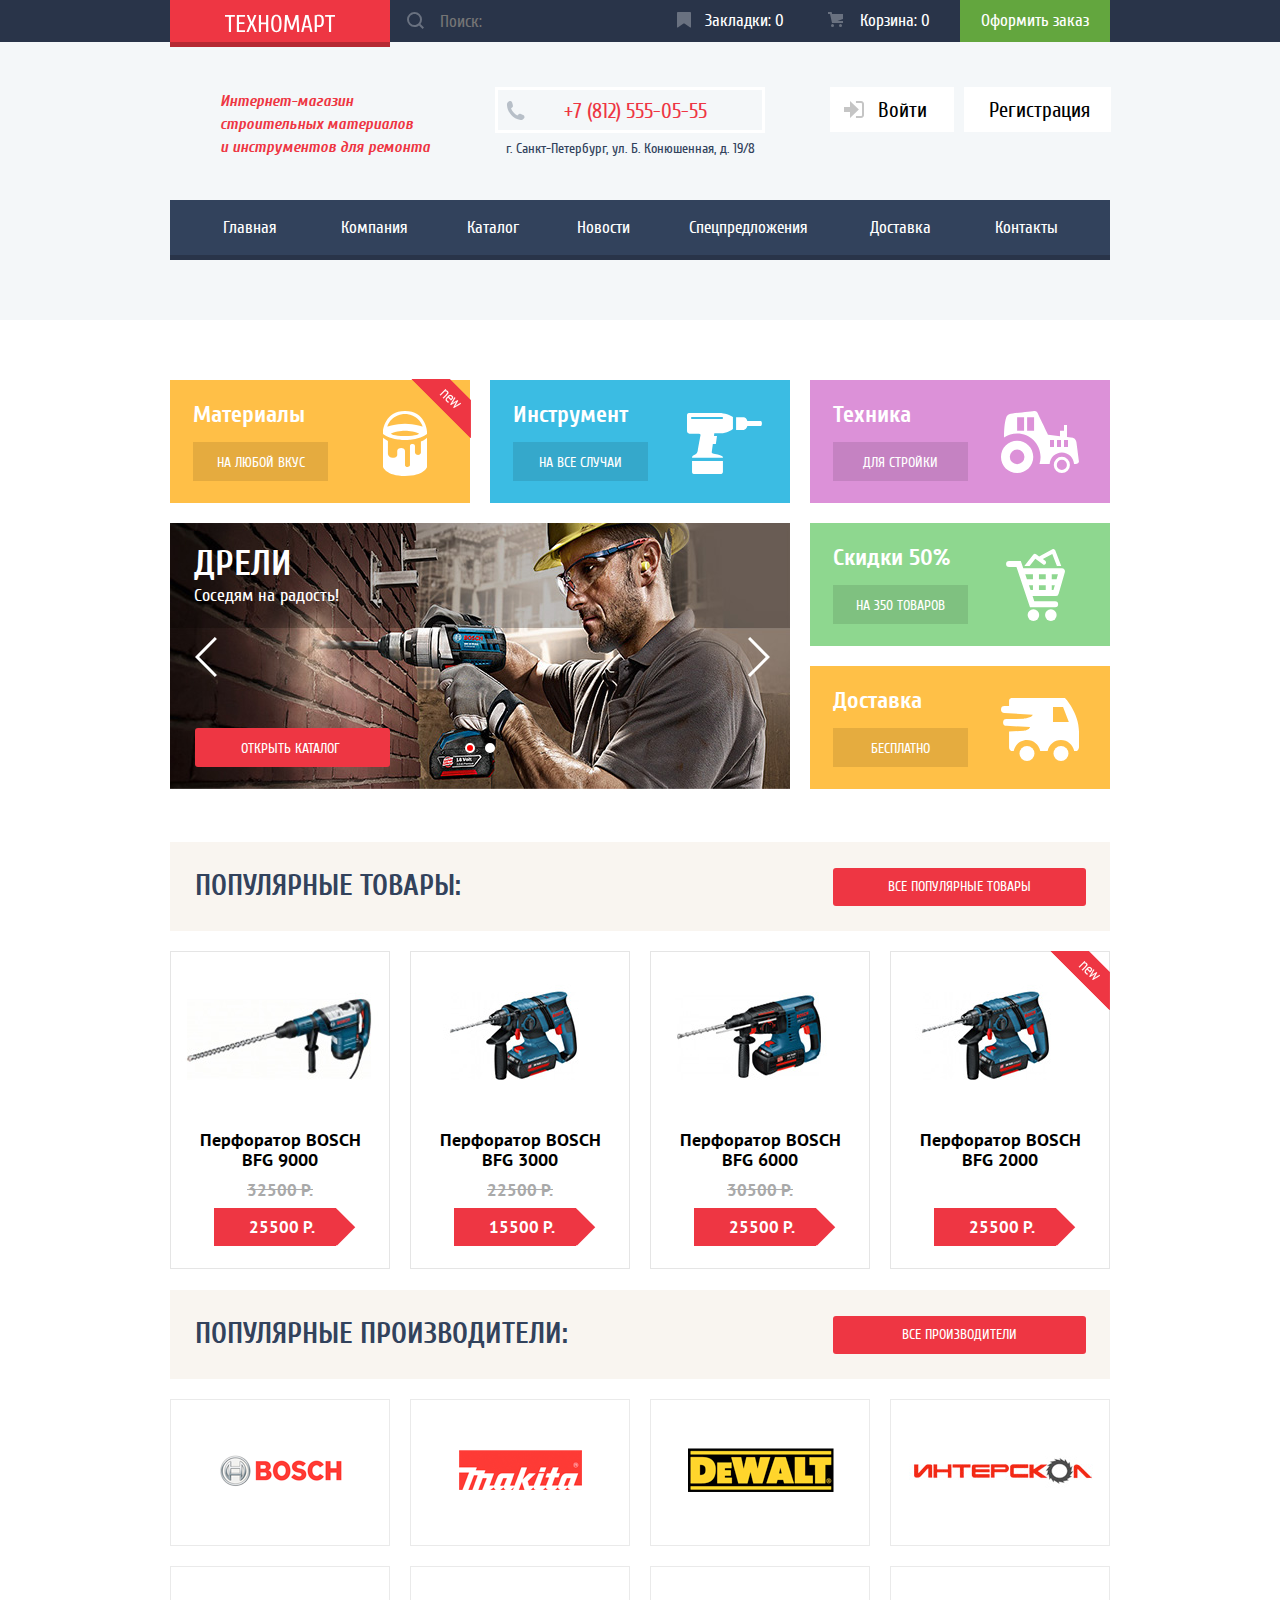
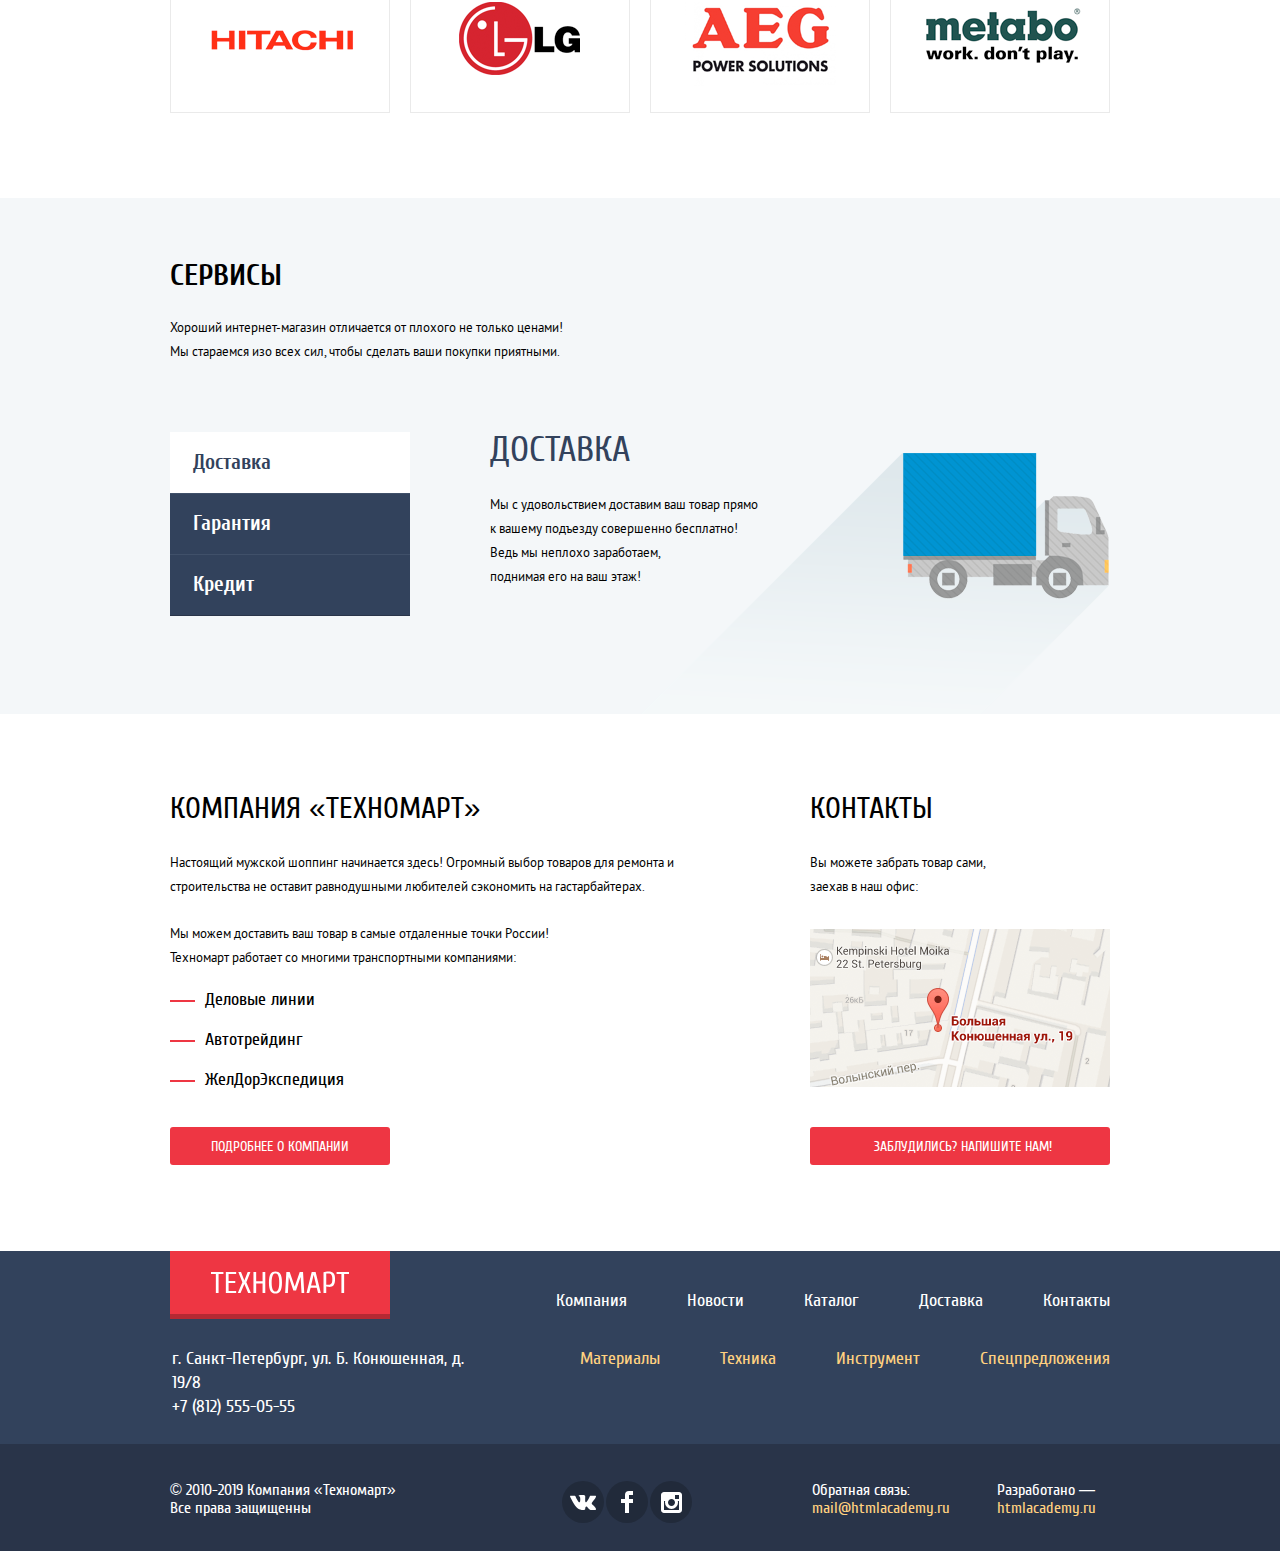
==== commit 036e5421: "Заканчиваю проект" ====
--- a/index.html
+++ b/index.html
@@ -12,7 +12,7 @@
         <div class="wrapper">
           <div class="header-first-lvl">
             <a href="#" class="logo-wrapper">
-              <img src="img/logo-technomart.svg" alt="Логотип Техномарта" class="logo header-logo">
+              <img src="img/logo-technomart.svg" alt="Логотип Техномарта" class="logo header-logo" width="111" height="38">
             </a>
             <form action="https://echo.htmlacademy.ru" method="get" class="search-block">
               <input type="search" name="search" class="search" placeholder="Поиск:">
@@ -113,8 +113,8 @@
                   </article>
                 </div>
                 <div class="top-slider">
-                  <input class="slide-btn-next visually-hidden" type="radio" id="slide-next" name="slide-btn">
-                  <input class="slide-btn-back visually-hidden" type="radio" id="slide-back" name="slide-btn"  checked>
+                  <input class="slide-btn-next visually-hidden" type="radio" id="slide-next" name="slide-btn" aria-label="Перфораторы">
+                  <input class="slide-btn-back visually-hidden" type="radio" id="slide-back" name="slide-btn" aria-label="Дрели" checked>
                   <label for="slide-next" class="button-second">Следующий слайд</label>
                   <label for="slide-back" class="button-first">Предыдущий слайд</label>
                   <label for="slide-next" class="radio-second">Следующий слайд</label>
@@ -146,53 +146,45 @@
         </div>
         <ul class="popular-item-list">
           <li class="popular-item">
-            <article>
-              <img src="img/perforator-9000.jpg" alt="Перфоратор BOSCH BFG 9000" class="popular-item-photo">
-              <div class="popular-item-hover">
-                <a href="#" class="to-buy">Купить</a>
-                <a href="#" class="add-to-bookmarks">В закладки</a>
-              </div>
-              <h3 class="popular-item-name"><a href="#">Перфоратор BOSCH BFG 9000</a></h3>
-              <span class="old-price">32500 Р.</span>
-              <span class="current-price">25500 Р.</span>
-            </article>
+            <img src="img/perforator-9000.jpg" alt="Перфоратор BOSCH BFG 9000" class="popular-item-photo" width="218" height="170">
+            <div class="popular-item-hover">
+              <a href="catalog-popup.html" class="to-buy">Купить</a>
+              <a href="#" class="add-to-bookmarks">В закладки</a>
+            </div>
+            <h3 class="popular-item-name"><a href="#">Перфоратор BOSCH BFG 9000</a></h3>
+            <span class="old-price">32500 Р.</span>
+            <span class="current-price">25500 Р.</span>          
           </li>
           <li class="popular-item">
-            <article>
-                <img src="img/perforator-3000.jpg" alt="Перфоратор BOSCH BFG 3000" class="popular-item-photo">
-                <div class="popular-item-hover">
-                  <a href="#" class="to-buy">Купить</a>
-                  <a href="#" class="add-to-bookmarks">В закладки</a>
-                </div>
-                <h3 class="popular-item-name"><a href="#">Перфоратор BOSCH BFG 3000</a></h3>
-                <span class="old-price">22500 Р.</span>
-                <span class="current-price">15500 Р.</span>
-              </article>
+            <img src="img/perforator-3000.jpg" alt="Перфоратор BOSCH BFG 3000" class="popular-item-photo" width="218" height="170">
+            <div class="popular-item-hover">
+              <a href="catalog-popup.html" class="to-buy">Купить</a>
+              <a href="#" class="add-to-bookmarks">В закладки</a>
+            </div>
+            <h3 class="popular-item-name"><a href="#">Перфоратор BOSCH BFG 3000</a></h3>
+            <span class="old-price">22500 Р.</span>
+            <span class="current-price">15500 Р.</span>      
           </li>
           <li class="popular-item">
-            <article>
-                <img src="img/perforator-6000.jpg" alt="Перфоратор BOSCH BFG 6000" class="popular-item-photo">
-                <div class="popular-item-hover">
-                  <a href="#" class="to-buy">Купить</a>
-                  <a href="#" class="add-to-bookmarks">В закладки</a>
-                </div>
-                <h3 class="popular-item-name"><a href="#">Перфоратор BOSCH BFG 6000</a></h3>
-                <span class="old-price">30500 Р.</span>
-                <span class="current-price">25500 Р.</span>
-              </article>
+            <img src="img/perforator-6000.jpg" alt="Перфоратор BOSCH BFG 6000" class="popular-item-photo" width="218" height="170">
+            <div class="popular-item-hover">
+              <a href="catalog-popup.html" class="to-buy">Купить</a>
+              <a href="#" class="add-to-bookmarks">В закладки</a>
+            </div>
+            <h3 class="popular-item-name"><a href="#">Перфоратор BOSCH BFG 6000</a></h3>
+            <span class="old-price">30500 Р.</span>
+            <span class="current-price">25500 Р.</span>    
           </li>
           <li class="popular-item">
-            <article>
-                <div class="new"></div>
-                <img src="img/perforator-2000.jpg" alt="Перфоратор BOSCH BFG 2000" class="popular-item-photo">
-                <div class="popular-item-hover">
-                  <a href="#" class="to-buy">Купить</a>
-                  <a href="#" class="add-to-bookmarks">В закладки</a>
-                </div>
-                <h3 class="popular-item-name"><a href="#">Перфоратор BOSCH BFG 2000</a></h3>
-                <span class="old-price old-price-hidden">32500 Р.</span>
-                <span class="current-price">25500 Р.</span>
-               </article>
+            <div class="new"></div>
+            <img src="img/perforator-2000.jpg" alt="Перфоратор BOSCH BFG 2000" class="popular-item-photo" width="218" height="170">
+            <div class="popular-item-hover">
+              <a href="catalog-popup.html" class="to-buy">Купить</a>
+              <a href="#" class="add-to-bookmarks">В закладки</a>
+            </div>
+            <h3 class="popular-item-name"><a href="#">Перфоратор BOSCH BFG 2000</a></h3>
+            <span class="old-price old-price-hidden">32500 Р.</span>
+            <span class="current-price">25500 Р.</span>   
           </li>
         </ul>
       </section>
@@ -256,9 +248,9 @@
           </p>
         </div>
         <div class="second-slider-container">
-          <input type="radio" name="services" id="delivery-slide" class="visually-hidden" checked> 
-          <input type="radio" name="services" id="garancy-slide" class="visually-hidden">
-          <input type="radio" name="services" id="credit-slide" class="visually-hidden"> 
+          <input type="radio" name="services" id="delivery-slide" class="visually-hidden" aria-label="Доставка товаров на дом" checked> 
+          <input type="radio" name="services" id="garancy-slide" class="visually-hidden" aria-label="Предоставляем гарантию на товары">
+          <input type="radio" name="services" id="credit-slide" class="visually-hidden" aria-label="Вы можете взять товар в кредит"> 
           <ul class="second-slider-buttons">
             <li class="second-slider-button">             
               <label for="delivery-slide">Доставка</label>
@@ -323,8 +315,8 @@
             Вы можете забрать товар сами,
             заехав в наш офиc:
           </p>
-          <a href="#" class="map-link"><img src="img/small-map.jpg" alt="г.Санкт-Петербург,ул.Б.Конюшенная,д.19/8" width="300" height="158"></a>
-          <a href="modal-feedback.html" class="button link-modal-feedback">Заблудились? Напишите нам!</a>
+          <a href="modal-map.html" class="map-link"><img src="img/small-map.jpg" alt="г.Санкт-Петербург,ул.Б.Конюшенная,д.19/8" width="300" height="158"></a>
+          <a href="modal-feedback.html" class="button modal-link">Заблудились? Напишите нам!</a>
         </div>
       </section>
     </main>
@@ -372,7 +364,7 @@
         </div>
       </div> 
     </footer>
-    <section class="modal-feedback">
+    <section class="modal modal-feedback">
       <h2 class="visually-hidden">Напишите нам!</h2>
       <form action="https://echo.htmlacademy.ru" method="post">
         <div class="input-container">
@@ -396,8 +388,8 @@
       <button type="button" class="modal-close">Закрыть</button>
     </section>
     <section class="modal-map">
-      <h2 class="visually-hidden">Карта</h2>
-      <iframe src="https://www.google.com/maps/embed?pb=!1m18!1m12!1m3!1d1998.6037872533277!2d30.320858716096975!3d59.93871648187614!2m3!1f0!2f0!3f0!3m2!1i1024!2i768!4f13.1!3m3!1m2!1s0x4696310fca145cc1%3A0x42b32648d8238007!2z0JHQvtC70YzRiNCw0Y8g0JrQvtC90Y7RiNC10L3QvdCw0Y8g0YPQuy4sIDE5LzgsINCh0LDQvdC60YIt0J_QtdGC0LXRgNCx0YPRgNCzLCAxOTExODY!5e0!3m2!1sru!2sru!4v1551715445884" alt="г.Санкт-Петербург,ул.Б.Конюшенная,д.19/8" width="940" height="446" frameborder="0" style="border:0" allowfullscreen></iframe>
+      <h2 class="visually-hidden" aria-label="Адрес: г.Санкт-Петербург,ул.Б.Конюшенная,д.19/8">Карта</h2>
+      <iframe src="https://www.google.com/maps/embed?pb=!1m18!1m12!1m3!1d1998.6037872533277!2d30.320858716096975!3d59.93871648187614!2m3!1f0!2f0!3f0!3m2!1i1024!2i768!4f13.1!3m3!1m2!1s0x4696310fca145cc1%3A0x42b32648d8238007!2z0JHQvtC70YzRiNCw0Y8g0JrQvtC90Y7RiNC10L3QvdCw0Y8g0YPQuy4sIDE5LzgsINCh0LDQvdC60YIt0J_QtdGC0LXRgNCx0YPRgNCzLCAxOTExODY!5e0!3m2!1sru!2sru!4v1551715445884" width="940" height="446" style="border:0" allowfullscreen></iframe>
       <button type="button" class="modal-close">Закрыть</button>
     </section>
     <script src="js/script.js"></script>
--- a/css/style.css
+++ b/css/style.css
@@ -137,11 +137,11 @@
     padding: 12px 55px;
 }
 
-.header-logo:hover {
+.logo:hover {
     background-color: #ca2c37;
 }
 
-.header-logo:active {
+.logo:active {
     background-color: #ba2732;
 }
 
@@ -191,9 +191,9 @@
 .make-an-order {
     background-color: #63a63e;
     width: 150px;
-    height: 42px;
+    min-height: 42px;
     padding: 12px 21px;
-    padding-bottom: 15px;
+    padding-bottom: 9px;
     margin-left: auto;
 }
 
@@ -209,9 +209,9 @@
 .basket {
     display: block;
     width: 150px;
-    height: 42px;
+    min-height: 42px;
     padding-top: 12px;
-    padding-bottom: 14px;
+    padding-bottom: 9px;
     padding-left: 50px;
     padding-right: 29px;
 }
@@ -237,9 +237,9 @@
 .bookmarks {
     display: block;
     width: 150px;
-    height: 42px;
+    min-height: 42px;
     padding-top: 12px;
-    padding-bottom: 14px;
+    padding-bottom: 9px;
     padding-left: 45px;
     padding-right: 25px;
 }
@@ -326,7 +326,7 @@
     min-height: 45px;
     padding-top: 11px;
     padding-bottom: 8px;
-    padding-left: 67px;
+    padding-left: 66px;
     padding-right: 53px;
     position: relative;
 }
@@ -540,11 +540,12 @@
     -ms-flex-wrap: wrap;
         flex-wrap: wrap;
     background-color: #32425c;
+    -webkit-box-shadow: 0 -5px 0 0 #293449 inset;
+            box-shadow: 0 -5px 0 0 #293449 inset;
 }
 
 .main-navigation li {
     min-height: 60px;
-    background-color: #32425c;
 }
 
 .main-navigation a {
@@ -554,8 +555,7 @@
     padding-bottom: 24px;
     font-size: 17px;
     line-height: 17px;
-    -webkit-box-shadow: 0 -5px 0 0 #293449 inset;
-            box-shadow: 0 -5px 0 0 #293449 inset;
+   
 }
 
 a.main-navigation-item-1 {
@@ -604,7 +604,7 @@
 
 .breadcrumbs {
     color: #000000;
-    font-family: "PT Sans", "Arial", sans-serif;
+    font-family: "PTSans", "Arial", sans-serif;
     font-size: 13px;
     line-height: 18px;
     list-style: none;
@@ -615,6 +615,8 @@
     display: -webkit-box;
     display: -ms-flexbox;
     display: flex;
+    -ms-flex-wrap: wrap;
+        flex-wrap: wrap;
 }
 
 .breadcrumbs a {
@@ -675,7 +677,7 @@
 }
 
 .filters {
-    font-family: "PT Sans", "Arial", sans-serif;
+    font-family: "PTSans", "Arial", sans-serif;
     width: 220px;
     margin-right: 20px;
 }
@@ -713,7 +715,14 @@
     height: 80px;
     background-color: #f7f3ec;
     padding: 39px 20px;
+    padding-top: 30px;
     margin-bottom: 9px;
+}
+
+.range-price input {
+    width: 180px;
+    height: 2px;
+    background-color: #d7dcde;
 }
 
 .price-flex-container {
@@ -762,8 +771,10 @@
     margin-bottom: 20px;
 }
 
-.company-filter p {
-    margin: 0;
+.company-filter ul {
+    margin: 0;
+    padding: 0;
+    list-style: none;
 }
 
 .company-filter legend {
@@ -796,38 +807,49 @@
     top: 0;
     left: 0;
     width: 27px;
-    height: 27px;
+    height: 23px;
     fill: #b5b5b5;
-}
-
-.company-checkbox-label input[type="checkbox"]:checked + .checkbox-indicator {
+    padding-right: 4px;
+}
+
+input[type="checkbox"]:checked + .checkbox-indicator {
     display: none;
 }
 
-.company-checkbox-label input[type="checkbox"]:checked + .checkbox-indicator + .checkbox-indicator-active {
+input[type="checkbox"]:checked + .checkbox-indicator + .checkbox-indicator-active {
     display: block;
     position: absolute;
     top: 0;
     left: 0;
     width: 27px;
-    height: 27px;
+    height: 23px;
     fill: #c5c5c5;
 }
 
-.company-checkbox-label input[type="checkbox"] + .checkbox-indicator:hover {
+input[type="checkbox"] + .checkbox-indicator:hover {
     fill: #c5c5c5;
 }
 
-.company-checkbox-label input[type="checkbox"]:disabled + .checkbox-indicator {
+input[type="checkbox"]:focus + .checkbox-indicator {
+    outline: thin dotted;
+    outline: 5px auto -webkit-focus-ring-color;
+}
+
+input[type="checkbox"]:disabled + .checkbox-indicator {
     fill: #b5b5b5;
     fill-opacity: 0.3;
 }
 
-.company-checkbox-label input[type="checkbox"] + .checkbox-indicator + .checkbox-indicator-active:hover {
+input[type="checkbox"] + .checkbox-indicator + .checkbox-indicator-active:hover {
     fill: #b5b5b5;
 }
 
-.company-checkbox-label input[type="checkbox"]:disabled + .checkbox-indicator + .checkbox-indicator-active {
+input[type="checkbox"]:focus + .checkbox-indicator + .checkbox-indicator-active {
+    outline: thin dotted;
+    outline: 5px auto -webkit-focus-ring-color;
+}
+
+input[type="checkbox"]:disabled + .checkbox-indicator + .checkbox-indicator-active {
     fill: #b5b5b5;
     fill-opacity: 0.3;
 }
@@ -866,11 +888,11 @@
     fill: #c5c5c5;
 }
 
-.charge-radio-label input[type="radio"]:checked + .radio-indicator {
+input[type="radio"]:checked + .radio-indicator {
     display: none;
 }
 
-.charge-radio-label input[type="radio"]:checked + .radio-indicator + .radio-indicator-active {
+input[type="radio"]:checked + .radio-indicator + .radio-indicator-active {
     display: block;
     position: absolute;
     top: 0;
@@ -880,32 +902,44 @@
     fill: #c5c5c5;
 }
 
-.charge-radio-label input[type="radio"] + .radio-indicator:hover {
+input[type="radio"] + .radio-indicator:hover {
     fill: #b5b5b5;
 }
 
-.charge-radio-label input[type="radio"]:disabled + .radio-indicator {
+input[type="radio"]:focus + .radio-indicator {
+    outline: thin dotted;
+    outline: 5px auto -webkit-focus-ring-color;
+}
+
+input[type="radio"]:disabled + .radio-indicator {
     fill: #b5b5b5;
     fill-opacity: 0.3;
 }
 
-.charge-radio-label input[type="radio"] + .radio-indicator + .radio-indicator-active:hover {
+input[type="radio"] + .radio-indicator + .radio-indicator-active:hover {
     fill: #b5b5b5;
 }
 
-.charge-radio-label input[type="radio"]:disabled + .radio-indicator + .radio-indicator-active {
+input[type="radio"]:focus + .radio-indicator + .radio-indicator-active {
+    outline: thin dotted;
+    outline: 5px auto -webkit-focus-ring-color;
+}
+
+input[type="radio"]:disabled + .radio-indicator + .radio-indicator-active {
     fill: #b5b5b5;
     fill-opacity: 0.3;
 }
 
-.charge-filter p {
-    margin: 0;
+.charge-filter ul {
+    margin: 0;
+    padding: 0;
+    list-style: none;
 }
 
 .filters .show-result {
     padding: 0;
     font: inherit;
-    margin-top: 65px;
+    margin-top: 62px;
     background-color: transparent;
     color: #000000;
     font-size: 13px;
@@ -924,7 +958,7 @@
 
 .assortment {
     background-color: #f7f3ec;
-    font-family: "PT Sans", "Arial", sans-serif;
+    font-family: "PTSans", "Arial", sans-serif;
     display: -webkit-box;
     display: -ms-flexbox;
     display: flex;
@@ -952,6 +986,8 @@
     display: -webkit-box;
     display: -ms-flexbox;
     display: flex;
+    -ms-flex-wrap: wrap;
+        flex-wrap: wrap;
     margin-left: 135px;
     margin-right: 40px;
     width: 560px;
@@ -984,7 +1020,7 @@
     border-bottom: 1px solid #ee3643;
 }
 
-.assortment-buttons {
+ul.assortment-buttons {
     font-size: 0;
     display: -webkit-box;
     display: -ms-flexbox;
@@ -993,6 +1029,7 @@
         -ms-flex-pack: justify;
             justify-content: space-between;
     width: 65px;
+    padding-top: 3px;
 }
 
 .arrow-up,
@@ -1008,6 +1045,11 @@
     background-position: 100% 3px;
 }
 
+.inactive .arrow-down {
+    display: block;
+    fill: #c5c5c5;
+}
+
 .assortment-buttons .active {
     display: block;
     width: 11px;
@@ -1016,12 +1058,14 @@
     background-position: 100% 3px;
 }
 
-.assortment-buttons li:hover{
-    color: #000000;
-}
-
-.assortment-buttons li:active{
-    color: #ee3643;
+.active .arrow-up {
+    display: block;
+    fill: #ee3643;
+}
+
+.arrow-down:hover,
+.arrow-up:hover {
+    fill: #000000;
 }
 
 .about-perforators-background {
@@ -1032,8 +1076,8 @@
     background-color: #f3f7f9;
     color: #000000;
     padding-top: 65px;
-    padding-bottom: 70px;
-    padding-right: 50px;
+    padding-bottom: 53px;
+    padding-right: 20px;
 }
 
 .about-perforators h2 {
@@ -1041,7 +1085,7 @@
     margin: 0;
     font-size: 30px;
     line-height: 30px;
-    margin-bottom: 30px;
+    margin-bottom: 28px;
     text-transform: uppercase;
 }
 
@@ -1195,8 +1239,9 @@
     color: #ffffff;
     background-color: rgba(0, 0, 0, 0.1);
     width: 135px;
-    height: 38px;
-    padding-bottom: 14px;
+    padding: 5px;
+    min-height: 38px;
+    padding-bottom: 9px;
     padding-top: 12px;
     text-align: center;
 }
@@ -1281,11 +1326,11 @@
 }
 
 .slide-item b {
-    top: 26px;
+    top: 23px;
 }
 
 .slide-item span {
-    top: 64px;
+    top: 61px;
 }
 
 .slide-item a {
@@ -1294,9 +1339,9 @@
     left: 25px;
     display: block;
     width: 195px;
-    height: 38px;
-    padding: 47px;
-    padding-bottom: 16px;
+    min-height: 38px;
+    padding: 46px;
+    padding-bottom: 9px;
     padding-top: 12px;
 }
 
@@ -1351,7 +1396,7 @@
 
 .gray-block {
     background-color: #f9f5f0;
-    min-height: 89px;
+    height: 89px;
     display: -webkit-box;
     display: -ms-flexbox;
     display: flex;
@@ -1396,7 +1441,8 @@
     display: -webkit-box;
     display: -ms-flexbox;
     display: flex;
-    margin-top: 20px;
+    -ms-flex-wrap: wrap;
+        flex-wrap: wrap;
 }
 
 .popular-item {
@@ -1405,12 +1451,17 @@
     min-height: 316px;
     border: 1px solid #e5e5e5;
     margin-right: 20px;
+    margin-top: 20px;
     text-align: center;
     position: relative;
 }
 
 .popular-item:nth-child(4n) {
     margin-right: 0;
+}
+
+.goods-wrapper .popular-item:nth-child(4n) {
+    margin-right: 20px;
 }
 
 .goods-wrapper .popular-item:nth-child(3n) {
@@ -1452,7 +1503,7 @@
     position: relative;
     margin-left: 43px;
     margin-right: 41px;
-    margin-bottom: 20px;
+    margin-bottom: 22px;
 }
 
 .popular-item .current-price::after {
@@ -1669,6 +1720,7 @@
 .services {
     background-color: #f4f7f9;
     margin-top: 65px;
+    
 }
 
 .top-block {
@@ -1704,6 +1756,7 @@
 .second-slider-buttons {
     list-style: none;
     padding: 0;
+    padding-bottom: 15px;
     margin: 0;
     min-height: 180px;
     width: 240px;
@@ -1712,14 +1765,14 @@
 .second-slider-button label {
     display: block;
     width: 240px;
-    height: 61px;
+    min-height: 61px;
     background-color: #32425c;
     color: #ffffff;
     font-weight: bold;
     font-size: 21px;
     line-height: 30px;
     padding-top: 15px;
-    padding-bottom: 22px;
+    padding-bottom: 16px;
     padding-right: 10px;
     padding-left: 23px;
     cursor: pointer;
@@ -1767,6 +1820,7 @@
     display: none;
     width: 620px;
     min-height: 282px;
+    padding-bottom: 15px;
 }
 
 #second-slider-slide-1 p {
@@ -1821,6 +1875,7 @@
 .about-us {
     width: 960px;
     padding: 0 10px;
+    padding-bottom: 82px;
     margin: 0 auto;;
     padding-top: 80px;
     display: -webkit-box;
@@ -1914,7 +1969,8 @@
     padding-bottom: 9px;
     padding-top: 11px;
     text-align: center;
-    padding-left: 5px;
+    padding-left: 15px;
+    padding-right: 10px;
 }
 
 a.map-link {
@@ -1940,7 +1996,6 @@
 
 footer {
     background-color: #32425c;
-    margin-top: 85px;
     display: -webkit-box;
     display: -ms-flexbox;
     display: flex;
@@ -1999,6 +2054,8 @@
     display: -webkit-box;
     display: -ms-flexbox;
     display: flex;
+    -ms-flex-wrap: wrap;
+        flex-wrap: wrap;
     margin: 0;
     padding: 0;
     -webkit-box-align: center;
@@ -2022,16 +2079,22 @@
 }
 
 .site-navigation a:hover,
-.catalog-navigation a:hover {
+.footer-catalog-navigation a:hover {
     text-decoration: underline;
 }
 
 .site-navigation a:active {
     color: rgba(241, 245, 247, 0.5);
-}
-
-.catalog-navigation a:active {
+    text-decoration: none;
+}
+
+.footer-catalog-navigation a:active {
     color: rgba(255, 209, 128, 0.5);
+    text-decoration: none;
+}
+
+.footer-catalog-navigation a {
+    color: #ffd180;
 }
 
 .footer-second-lvl{
@@ -2048,6 +2111,8 @@
 
 .footer-contacts {
     width: 325px;
+    padding-left: 2px;
+    margin-top: -4px;
 }
 
 .footer-address {
@@ -2059,6 +2124,8 @@
     display: -webkit-box;
     display: -ms-flexbox;
     display: flex;
+    -ms-flex-wrap: wrap;
+        flex-wrap: wrap;
     -webkit-box-align: start;
         -ms-flex-align: start;
             align-items: flex-start;
@@ -2066,23 +2133,11 @@
 
 .footer-catalog-navigation li {
     margin-right: 60px;
+    margin-top: -4px;
 }
 
 .footer-catalog-navigation li:nth-child(4n) {
     margin-right: 0;
-}
-
-.footer-catalog-navigation a {
-    color: #ffd180;
-}
-
-.footer-catalog-navigation a:hover {
-    text-decoration: underline;
-}
-
-.footer-catalog-navigation a:active {
-    text-decoration: none;
-    color: rgba(255, 209, 128, 0.5);
 }
 
 .footer-address {
@@ -2102,7 +2157,7 @@
     display: -ms-flexbox;
     display: flex;
     padding-top: 37px;
-    padding-bottom: 35px;
+    padding-bottom: 28px;
 }
 
 .all-rights {
@@ -2122,6 +2177,8 @@
     display: -webkit-box;
     display: -ms-flexbox;
     display: flex;
+    -ms-flex-wrap: wrap;
+        flex-wrap: wrap;
     -webkit-box-pack: justify;
         -ms-flex-pack: justify;
             justify-content: space-between;
@@ -2263,7 +2320,7 @@
 
 .modal-feedback input {
     width: 100%;
-    font-family: "PT Sans", "Arial", sans-serif;
+    font-family: "PTSans", "Arial", sans-serif;
     font-size: 13px;
     line-height: 18px;
     color: #a9a9a9;
@@ -2466,26 +2523,43 @@
     background: url("../img/new-flag.png") no-repeat 0 0;
   }
 
+@-webkit-keyframes bounce {
+    0% {-webkit-transform: translateY(-2000px);transform: translateY(-2000px)}
+    70% {-webkit-transform: translateY(50px);transform: translateY(50px)}
+    90% {-webkit-transform: translateY(-20px);transform: translateY(-20px)}
+    100% {-webkit-transform: translateY(0);transform: translateY(0)}
+}
+
 @keyframes bounce {
-    0% {transform: translateY(-2000px)}
-    70% {transform: translateY(50px)}
-    90% {transform: translateY(-20px)}
-    100% {transform: translateY(0)}
+    0% {-webkit-transform: translateY(-2000px);transform: translateY(-2000px)}
+    70% {-webkit-transform: translateY(50px);transform: translateY(50px)}
+    90% {-webkit-transform: translateY(-20px);transform: translateY(-20px)}
+    100% {-webkit-transform: translateY(0);transform: translateY(0)}
 }
 
 .modal-show {
       display: block;
-      animation-name: bounce;
-      animation-duration: 0.6s;
+      -webkit-animation-name: bounce;
+              animation-name: bounce;
+      -webkit-animation-duration: 0.6s;
+              animation-duration: 0.6s;
+}
+
+@-webkit-keyframes shake {
+    0%, 100% {-webkit-transform: translateX(0px);transform: translateX(0px)}
+    10%, 30%, 50%, 70%, 90% {-webkit-transform: translateX(10px);transform: translateX(10px)}
+    20%, 40%, 60%, 80% {-webkit-transform: translateX(-10px);transform: translateX(-10px)}
 }
 
 @keyframes shake {
-    0%, 100% {transform: translateX(0px)}
-    10%, 30%, 50%, 70%, 90% {transform: translateX(10px)}
-    20%, 40%, 60%, 80% {transform: translateX(-10px)}
+    0%, 100% {-webkit-transform: translateX(0px);transform: translateX(0px)}
+    10%, 30%, 50%, 70%, 90% {-webkit-transform: translateX(10px);transform: translateX(10px)}
+    20%, 40%, 60%, 80% {-webkit-transform: translateX(-10px);transform: translateX(-10px)}
 }
 
 .modal-error {
-    animation-name: shake;
-    animation-duration: 0.6s;
+    -webkit-animation-name: shake;
+            animation-name: shake;
+    -webkit-animation-duration: 0.6s;
+            animation-duration: 0.6s;
 }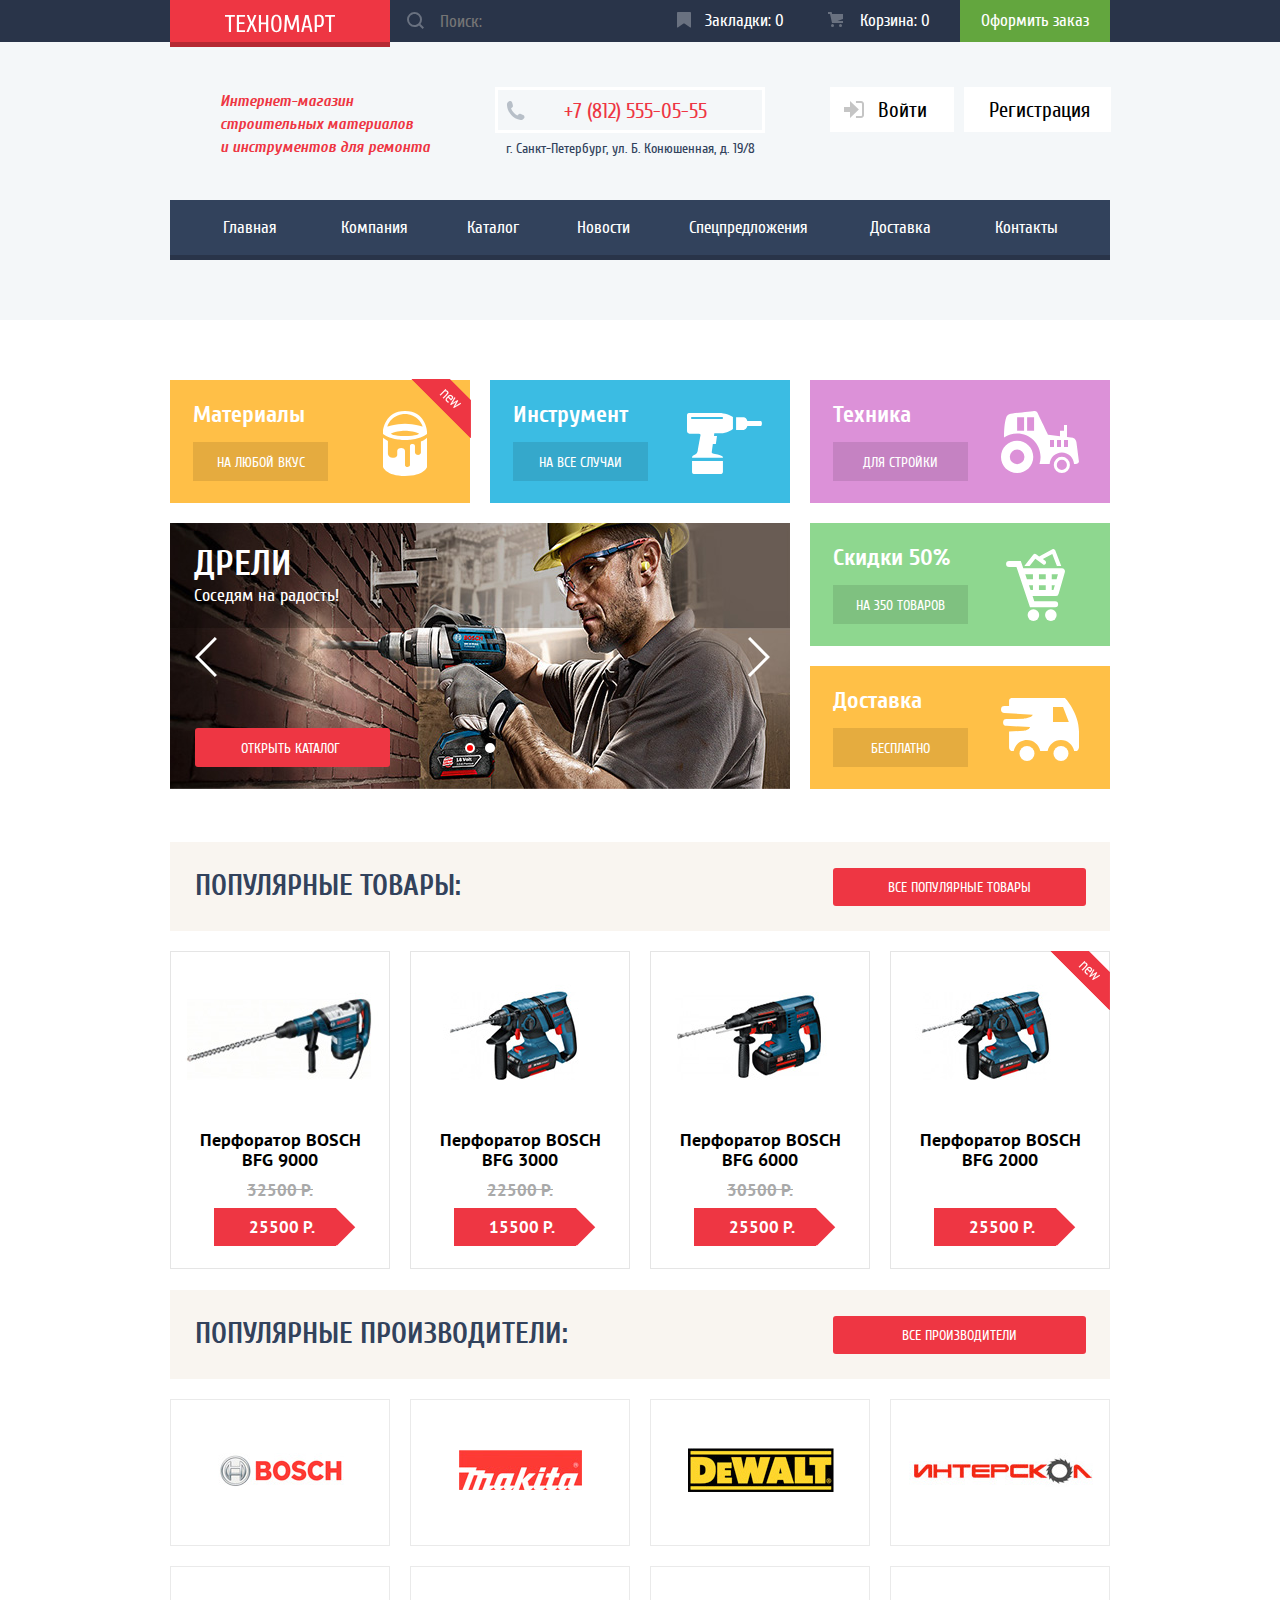
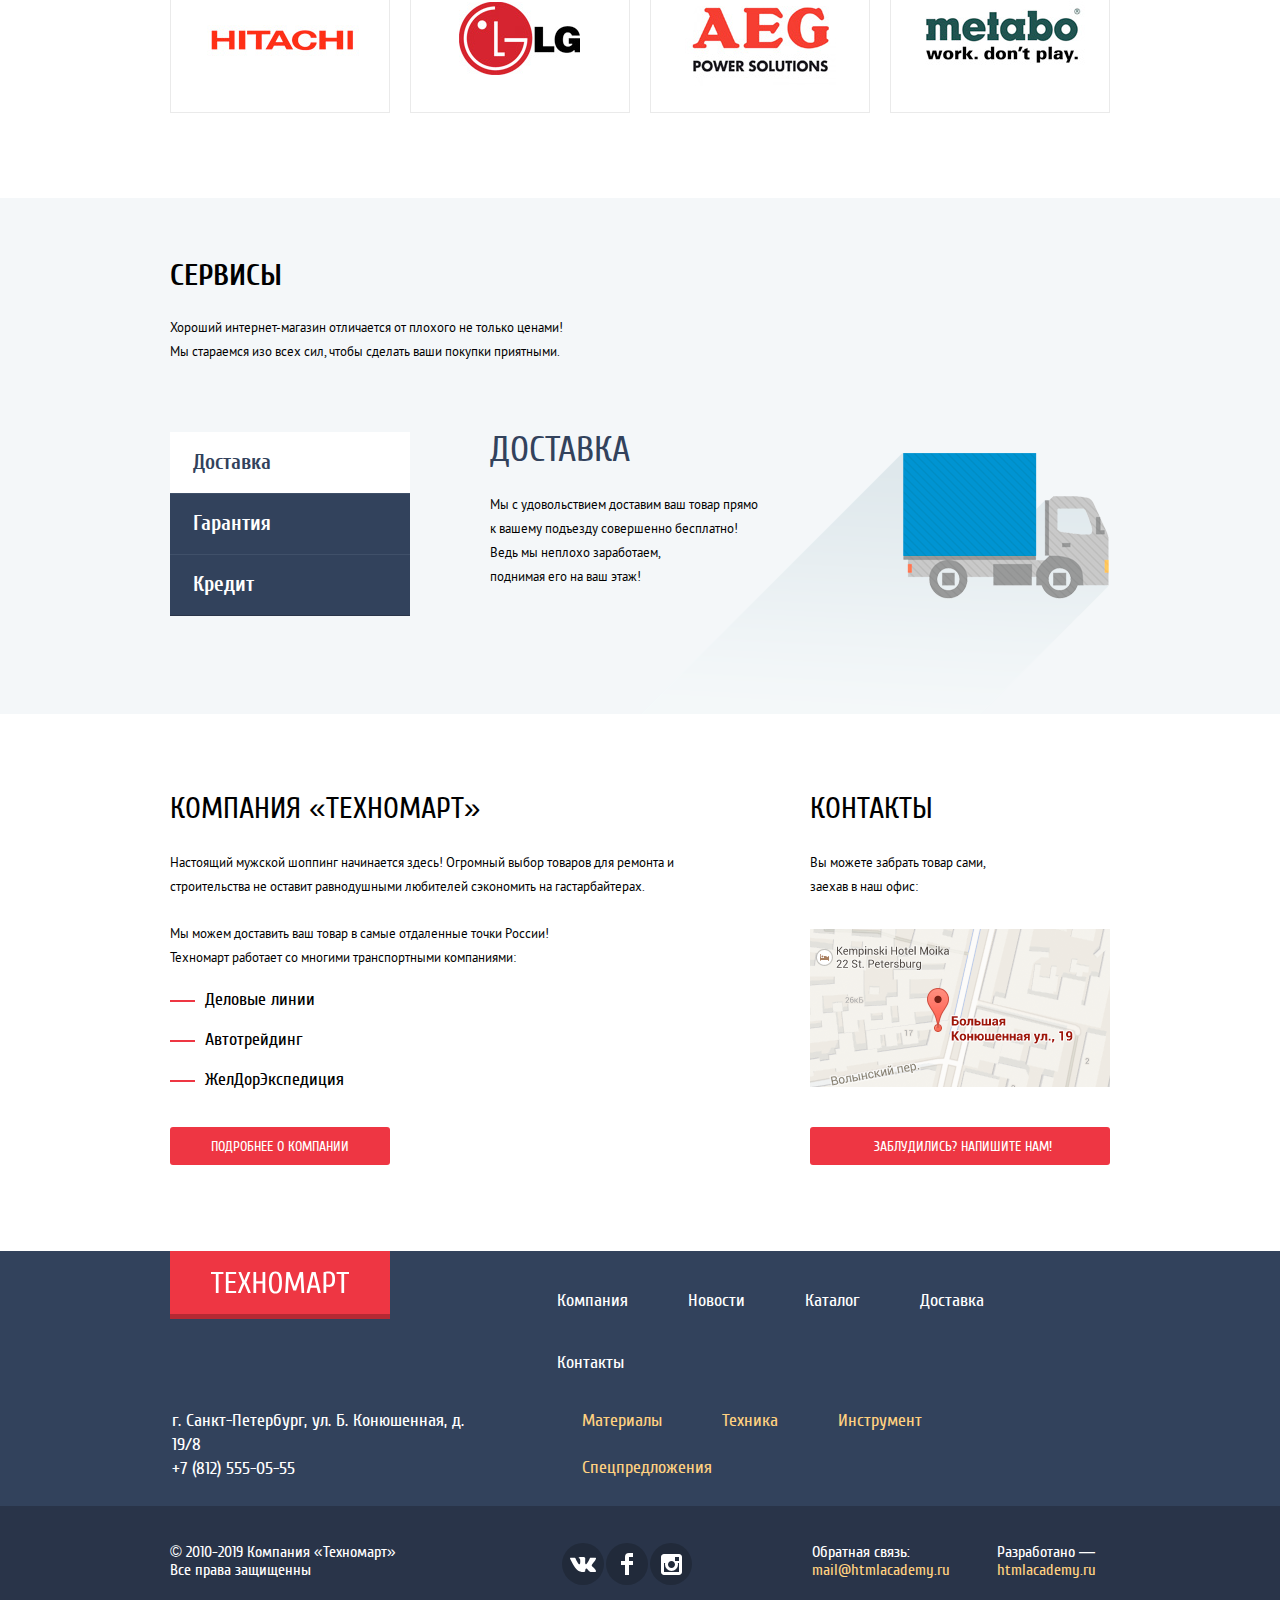
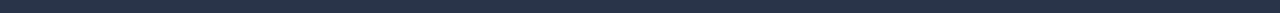
==== commit e324fdd4: "Защита, попытка#2" ====
--- a/index.html
+++ b/index.html
@@ -4,7 +4,7 @@
     <meta charset="utf-8">
     <title>HTML Academy: Техномарт</title>
     <link href="css/normilize.css" rel="stylesheet">
-    <link href="css/style.css" rel="stylesheet">
+    <link href="css/min-style.css" rel="stylesheet">
   </head>
   <body>
     <header class="main-header">
@@ -15,7 +15,8 @@
               <img src="img/logo-technomart.svg" alt="Логотип Техномарта" class="logo header-logo" width="111" height="38">
             </a>
             <form action="https://echo.htmlacademy.ru" method="get" class="search-block">
-              <input type="search" name="search" class="search" placeholder="Поиск:">
+              <label for="header-search" class="visually-hidden">Поиск по сайту</label>
+              <input type="search" name="search" id="header-search" class="search" placeholder="Поиск:">
               <svg class="search-icon" xmlns="http://www.w3.org/2000/svg" width="17" height="17" viewBox="0 0 17 17"><path d="M17 15.586l-3.542-3.542A7.465 7.465 0 0 0 15 7.5 7.5 7.5 0 1 0 7.5 15c1.71 0 3.282-.579 4.544-1.542L15.586 17 17 15.586zM2 7.5C2 4.467 4.467 2 7.5 2 10.532 2 13 4.467 13 7.5c0 3.032-2.468 5.5-5.5 5.5A5.506 5.506 0 0 1 2 7.5z"/></svg>
             </form>
             <div class="bookmarks-block">
@@ -23,7 +24,7 @@
               <svg class="bookmarks-icon" xmlns="http://www.w3.org/2000/svg" width="14" height="16" viewBox="0 0 14 16"><path d="M14 15c0 .55-.368.741-.818.426l-5.363-3.765c-.45-.315-1.187-.315-1.637 0L.818 15.426C.368 15.741 0 15.55 0 15V1c0-.55.45-1 1-1h12c.55 0 1 .45 1 1v14z"/></svg>
             </div>
             <div class="basket-block">
-              <a href="#" class="basket basket-active">Корзина: 0</a>
+              <a href="#" class="basket">Корзина: 0</a>
               <svg class="basket-icon" xmlns="http://www.w3.org/2000/svg" width="15" height="15" viewBox="0 0 15 15"><circle cx="4.5" cy="13.5" r="1.5"/><circle cx="12.5" cy="13.5" r="1.5"/><path d="M15 2H4.07l-.422-2H0v2h2.031l1.985 9H15V9H9.441L15 6.951z"/></svg>
             </div>
             <a href="#" class="make-an-order">Оформить заказ</a>
@@ -87,8 +88,7 @@
           <h2 class="visually-hidden">Преимущества</h2>     
             <div class="advantages-list">
               <div class="advantages-first-lvl">
-                <article class="advantage-item goods">   
-                  <div class="new"></div>       
+                <article class="advantage-item goods new">        
                   <h3>Материалы</h3>
                   <a href="catalog/goods.html">на любой вкус</a>             
                 </article>
@@ -141,8 +141,12 @@
       <div class="wrapper">
       <section class="popular-items">
         <div class="gray-block">
-          <h2>Популярные товары:</h2>
-          <a href="#" class="button">Все популярные товары</a>
+          <div class="h2-wrapper">
+            <h2>Популярные товары:</h2>
+          </div>
+          <div class="link-wrapper">
+            <a href="#" class="button">Все популярные товары</a>
+          </div>
         </div>
         <ul class="popular-item-list">
           <li class="popular-item">
@@ -158,7 +162,10 @@
           <li class="popular-item">
             <img src="img/perforator-3000.jpg" alt="Перфоратор BOSCH BFG 3000" class="popular-item-photo" width="218" height="170">
             <div class="popular-item-hover">
-              <a href="catalog-popup.html" class="to-buy">Купить</a>
+              <div class="to-buy-block">
+                <a href="catalog-popup.html" class="to-buy">Купить</a>
+                <svg class="basket-icon" xmlns="http://www.w3.org/2000/svg" width="15" height="15" viewBox="0 0 15 15"><circle cx="4.5" cy="13.5" r="1.5"/><circle cx="12.5" cy="13.5" r="1.5"/><path d="M15 2H4.07l-.422-2H0v2h2.031l1.985 9H15V9H9.441L15 6.951z"/></svg>
+              </div>
               <a href="#" class="add-to-bookmarks">В закладки</a>
             </div>
             <h3 class="popular-item-name"><a href="#">Перфоратор BOSCH BFG 3000</a></h3>
@@ -168,18 +175,23 @@
           <li class="popular-item">
             <img src="img/perforator-6000.jpg" alt="Перфоратор BOSCH BFG 6000" class="popular-item-photo" width="218" height="170">
             <div class="popular-item-hover">
-              <a href="catalog-popup.html" class="to-buy">Купить</a>
+              <div class="to-buy-block">
+                <a href="catalog-popup.html" class="to-buy">Купить</a>
+                <svg class="basket-icon" xmlns="http://www.w3.org/2000/svg" width="15" height="15" viewBox="0 0 15 15"><circle cx="4.5" cy="13.5" r="1.5"/><circle cx="12.5" cy="13.5" r="1.5"/><path d="M15 2H4.07l-.422-2H0v2h2.031l1.985 9H15V9H9.441L15 6.951z"/></svg>
+              </div>
               <a href="#" class="add-to-bookmarks">В закладки</a>
             </div>
             <h3 class="popular-item-name"><a href="#">Перфоратор BOSCH BFG 6000</a></h3>
             <span class="old-price">30500 Р.</span>
             <span class="current-price">25500 Р.</span>    
           </li>
-          <li class="popular-item">
-            <div class="new"></div>
+          <li class="popular-item new">
             <img src="img/perforator-2000.jpg" alt="Перфоратор BOSCH BFG 2000" class="popular-item-photo" width="218" height="170">
             <div class="popular-item-hover">
-              <a href="catalog-popup.html" class="to-buy">Купить</a>
+              <div class="to-buy-block">
+                <a href="catalog-popup.html" class="to-buy">Купить</a>
+                <svg class="basket-icon" xmlns="http://www.w3.org/2000/svg" width="15" height="15" viewBox="0 0 15 15"><circle cx="4.5" cy="13.5" r="1.5"/><circle cx="12.5" cy="13.5" r="1.5"/><path d="M15 2H4.07l-.422-2H0v2h2.031l1.985 9H15V9H9.441L15 6.951z"/></svg>
+              </div>
               <a href="#" class="add-to-bookmarks">В закладки</a>
             </div>
             <h3 class="popular-item-name"><a href="#">Перфоратор BOSCH BFG 2000</a></h3>
@@ -190,48 +202,52 @@
       </section>
       <section class="popular-manufactures">
         <div class="gray-block">
-          <h2>Популярные производители:</h2>
-          <a href="#" class="button">Все производители</a>
+          <div class="h2-wrapper">
+            <h2>Популярные производители:</h2>
+          </div>
+          <div class="link-wrapper">
+            <a href="#" class="button">Все производители</a>
+          </div>
         </div>
         <ul class="popular-manufactures-list">
           <li class="popular-manufactures-item popular-manufactures-item-1">
             <a href="#" aria-label="Переход на страницу Bosch">
-              <img src="img/bosch.png" width="126" height="37" alt="Bosch">
+              <img src="img/bosch.jpg" width="126" height="37" alt="Bosch">
             </a>
           </li>
           <li class="popular-manufactures-item popular-manufactures-item-2">
             <a href="#" aria-label="Переход на страницу Makita">
-              <img src="img/makita.png" width="123" height="40" alt="Makita">
+              <img src="img/makita.jpg" width="123" height="40" alt="Makita">
             </a>
           </li>
           <li class="popular-manufactures-item popular-manufactures-item-3">
             <a href="#" aria-label="Переход на страницу DeWalt">
-              <img src="img/de-walt.png" width="146" height="44" alt="DeWalt">
+              <img src="img/de-walt.jpg" width="146" height="44" alt="DeWalt">
             </a>
           </li>
           <li class="popular-manufactures-item popular-manufactures-item-4">
             <a href="#" aria-label="Переход на страницу Интерскол">
-              <img src="img/interskol.png" width="200" height="88" alt="Интерскол">
+              <img src="img/interskol.jpg" width="200" height="88" alt="Интерскол">
             </a>
           </li>
           <li class="popular-manufactures-item popular-manufactures-item-5">
             <a href="#" aria-label="Переход на страницу Hitachi">
-              <img src="img/hitachi.png" width="169" height="31" alt="Hitachi">
+              <img src="img/hitachi.jpg" width="169" height="31" alt="Hitachi">
             </a>
           </li>
           <li class="popular-manufactures-item popular-manufactures-item-6">
             <a href="#" aria-label="Переход на страницу Lg">
-              <img src="img/lg.png" width="121" height="73" alt="LG">
+              <img src="img/lg.jpg" width="121" height="73" alt="LG">
             </a>
           </li>
           <li class="popular-manufactures-item popular-manufactures-item-7">
             <a href="#" aria-label="Переход на страницу Aeg">
-             <img src="img/aeg.png" width="151" height="96" alt="AEG">
+             <img src="img/aeg.jpg" width="151" height="96" alt="AEG">
             </a>
           </li>
           <li class="popular-manufactures-item popular-manufactures-item-8">
             <a href="#" aria-label="Переход на страницу Metabo">
-              <img src="img/metabo.png" width="204" height="69" alt="Metabo">
+              <img src="img/metabo.jpg" width="204" height="69" alt="Metabo">
             </a>
           </li>
         </ul>
@@ -320,7 +336,7 @@
         </div>
       </section>
     </main>
-    <footer>
+    <footer class="main-footer">
       <div class="footer-background-1">
         <div class="wrapper">
           <div class="footer-first-lvl">
@@ -369,15 +385,15 @@
       <form action="https://echo.htmlacademy.ru" method="post">
         <div class="input-container">
           <div class="login-container">
-            <label for="login-field">Ваше имя:</label><br>
+            <label for="login-field">Ваше имя:</label>
             <input type="text" name="login" id="login-field" placeholder="Имя Фамилия">
           </div>
           <div class="e-mail-container">
-            <label for="e-mail-field">Ваш e-mail:</label><br>
+            <label for="e-mail-field">Ваш e-mail:</label>
             <input type="email" name="e-mail" id="e-mail-field" placeholder="email@example.com">
           </div>
           <div class="letter-container">
-            <label for="letter-field">Текст письма:</label><br>
+            <label for="letter-field">Текст письма:</label>
             <textarea name="letter" id="letter-field" placeholder="В свободной форме"></textarea>
           </div>
         </div>
@@ -392,6 +408,6 @@
       <iframe src="https://www.google.com/maps/embed?pb=!1m18!1m12!1m3!1d1998.6037872533277!2d30.320858716096975!3d59.93871648187614!2m3!1f0!2f0!3f0!3m2!1i1024!2i768!4f13.1!3m3!1m2!1s0x4696310fca145cc1%3A0x42b32648d8238007!2z0JHQvtC70YzRiNCw0Y8g0JrQvtC90Y7RiNC10L3QvdCw0Y8g0YPQuy4sIDE5LzgsINCh0LDQvdC60YIt0J_QtdGC0LXRgNCx0YPRgNCzLCAxOTExODY!5e0!3m2!1sru!2sru!4v1551715445884" width="940" height="446" style="border:0" allowfullscreen></iframe>
       <button type="button" class="modal-close">Закрыть</button>
     </section>
-    <script src="js/script.js"></script>
+    <script src="js/min-script.js"></script>
   </body>
 </html>
--- a/css/min-style.css
+++ b/css/min-style.css
@@ -0,0 +1 @@
+@font-face{font-family:"Cuprum";src:local(Cuprum),url(../fonts/cuprum.woff2) format("woff2"),url(../fonts/cuprum.woff) format("woff");font-weight:400;font-style:normal}@font-face{font-family:"Cuprum";src:local(Cuprum),url(../fonts/cuprumbold.woff2) format("woff2"),url(../fonts/cuprumbold.woff) format("woff");font-weight:700;font-style:normal}@font-face{font-family:"Cuprum";src:local(Cuprum),url(../fonts/cuprumitalic.woff2) format("woff2"),url(../fonts/cuprumitalic.woff) format("woff");font-weight:400;font-style:italic}@font-face{font-family:"Cuprum";src:local(Cuprum),url(../fonts/cuprumbolditalic.woff2) format("woff2"),url(../fonts/cuprumbolditalic.woff) format("woff");font-weight:700;font-style:italic}@font-face{font-family:"PTSans";src:local(PTSans),url(../fonts/ptsans.woff2) format("woff2"),url(../fonts/ptsans.woff) format("woff");font-weight:400;font-style:normal}@font-face{font-family:"PTSans";src:local(PTSans),url(../fonts/ptsansbold.woff2) format("woff2"),url(../fonts/ptsansbold.woff) format("woff");font-weight:700;font-style:normal}html{-webkit-box-sizing:border-box;box-sizing:border-box}*,::before,::after{-webkit-box-sizing:inherit;box-sizing:inherit}body{margin:0;padding:0;font-family:"Cuprum","Arial",sans-serif;font-weight:400}a{text-decoration:none;color:#fff;background-color:#293449}.visually-hidden{position:absolute;clip:rect(0 0 0 0);width:1px;height:1px;margin:-1px}.main-header{display:-webkit-box;display:-ms-flexbox;display:flex;-webkit-box-orient:vertical;-webkit-box-direction:normal;-ms-flex-direction:column;flex-direction:column;min-width:960px}.header-background-1{background-color:#293449}.header-background-2{background-color:#f4f7f9;padding-bottom:60px}.wrapper{margin:0 auto;width:960px;padding:0 10px}.header-first-lvl{background-color:#293449;color:#fff;font-size:17px;line-height:18px;display:-webkit-box;display:-ms-flexbox;display:flex}.logo{background-color:#ee3643}.logo-wrapper{display:block;background-color:transparent;width:220px}.header-logo{position:absolute;-webkit-box-shadow:0 -5px 0 0 rgba(0,0,0,0.24) inset;box-shadow:0 -5px 0 0 rgba(0,0,0,0.24) inset;width:220px;height:47px;padding:12px 55px}.logo:hover{background-color:#ca2c37}.logo:active{background-color:#ba2732}.search{font:inherit;background-color:#293449;border:0;width:270px;height:42px;padding:15px;padding-left:50px}.search-block{position:relative}.search-icon{width:17px;height:17px;fill:#fff;fill-opacity:.3;position:absolute;top:12px;left:17px}.search:hover + .search-icon{fill:#fff;fill-opacity:1}.search:focus + .search-icon{fill-opacity:1;fill:#ee3643}.search:hover{background-color:#212a3a}.search:focus{background-color:#fff;color:#000}.make-an-order{background-color:#63a63e;width:150px;min-height:42px;padding:12px 21px;padding-bottom:9px;margin-left:auto}.make-an-order:hover{background-color:#5fbb2d}.make-an-order:active{background-color:#518534;color:rgba(255,255,255,0.6)}.basket{display:block;width:150px;min-height:42px;padding:12px 24px 9px 50px}.basket-block{position:relative}.basket-icon{width:15px;height:15px;position:absolute;top:12px;left:18px;fill-opacity:.3;fill:#fff}.basket-active{background-color:#ee3643}.bookmarks{display:block;width:150px;min-height:42px;padding:12px 25px 9px 45px}.bookmarks-block{position:relative}.bookmarks-icon{width:14px;height:16px;position:absolute;top:12px;left:17px;fill-opacity:.3;fill:#fff}.bookmarks:hover + .bookmarks-icon,.basket:hover + .basket-icon{fill-opacity:1}.bookmarks:active + .bookmarks-icon,.basket:active + .basket-icon{fill-opacity:.5}.bookmarks:hover,.basket:hover{background-color:#212a3a}.bookmarks:active,.basket:active{background-color:#161d29;color:rgba(255,255,255,0.6)}.header-second-lvl{padding:0;margin:0;display:-webkit-box;display:-ms-flexbox;display:flex;-webkit-box-pack:justify;-ms-flex-pack:justify;justify-content:space-between;-webkit-box-align:center;-ms-flex-align:center;align-items:center;padding:45px 0;padding-bottom:39px}.header-second-lvl h1{margin:0;padding:0;color:#ee3643;font-size:16px;line-height:23px;font-style:italic;width:260px;min-height:60px;padding-left:50px}.header-contacts{margin:0;padding:0;width:270px}.header-telephone{display:block;margin:0;padding:0;color:#ee3643;font-size:21px;line-height:21px;background-color:transparent;border:3px solid #fff;width:270px;min-height:45px;padding-top:11px;padding-bottom:8px;padding-left:66px;padding-right:53px;position:relative}.header-telephone::before{content:"";position:absolute;background-image:url(../img/icon-phone.svg);background-repeat:no-repeat;width:19px;height:19px;top:11px;left:8px}.header-address{margin:0;padding:0;color:#32425c;font-size:14px;line-height:24px;font-style:normal;margin-top:4px;text-align:center}.user-buttons{margin:0;padding:0;list-style:none;font-size:21px;line-height:21px;width:280px;display:-webkit-box;display:-ms-flexbox;display:flex;-ms-flex-item-align:start;align-self:flex-start;position:relative}.user-buttons a{background:transparent;color:#000;background-color:#fff;min-height:45px}.to-log-in{display:block;margin:0;padding:0;margin-right:10px;padding-right:27px;padding-left:48px;padding-top:13px;padding-bottom:11px}.login-icon{position:absolute;width:20px;height:17px;top:14px;left:14px;fill:#c5c5c5}.to-sign-in{display:block;margin:0;padding:0;padding-left:25px;padding-right:21px;padding-top:13px;padding-bottom:11px}.to-log-in:hover + .login-icon{fill:#000}.to-log-in:active + .login-icon{fill:#c5c5c5}.to-log-in:hover,.to-sign-in:hover{color:#ee3643}.to-log-in:active,.to-sign-in:active{color:rgba(0,0,0,0.3)}.username-block{background-color:#fff;font-size:21px;line-height:21px;display:block;margin:0;width:300px;min-height:45px;display:-webkit-box;display:-ms-flexbox;display:flex;padding:14px 10px 11px 13px}.username-block a{background-color:transparent;color:#000}.profile{display:block;width:20px;height:18px;font-size:0;margin-right:13px}.deauthorization{display:block;width:20px;height:17px;font-size:0;margin-left:38px}.profile-icon,.deauthorization-icon{fill:#c5c5c5}.profile-icon:hover,.deauthorization-icon:hover{fill:#000}.profile-icon:active,.deauthorization-icon:active{fill:#c5c5c5}.username:active{color:rgba(0,0,0,0.3)}.username-block-2{display:block;margin:0;width:300px;padding-left:20px;padding-right:10px;margin-top:5px;display:-webkit-box;display:-ms-flexbox;display:flex}.orders{margin-right:30px;position:relative}.orders::after{content:"";position:absolute;width:4px;height:5px;border-radius:50%;background-color:#32425c;top:40%;left:87px}.orders,.personal-account{text-decoration:underline;color:#32425c;background-color:transparent;font-size:16px;line-height:18px}.orders:hover,.personal-account:hover{color:#ee3643}.orders:active,.personal-account:active{color:rgba(50,66,92,0.3)}.authorized-user{display:none}.catalog-header-second-lvl .user-buttons{display:none}.catalog-header-second-lvl .authorized-user{display:block}.main-navigation{margin:0;padding:0;list-style:none;display:-webkit-box;display:-ms-flexbox;display:flex;-ms-flex-wrap:wrap;flex-wrap:wrap;background-color:#32425c;-webkit-box-shadow:0 -5px 0 0 #293449 inset;box-shadow:0 -5px 0 0 #293449 inset}.main-navigation li{min-height:60px}.main-navigation a{background-color:transparent;display:block;padding:19px 31px;padding-bottom:24px;font-size:17px;line-height:17px}a.main-navigation-item-1{padding-left:53px;padding-right:28px}a.main-navigation-item-2{padding-left:36px;padding-right:30px}a.main-navigation-item-3{padding-left:29px;padding-right:22px}a.main-navigation-item-4{padding-left:36px;padding-right:31px}a.main-navigation-item-5{padding-left:28px;padding-right:20px}a.main-navigation-item-6{padding-left:42px;padding-right:32px}a.main-navigation-item-7{padding-left:32px;padding-right:51px}.main-navigation a:hover{background-color:#1d2739}.main-navigation a:active{background-color:#1d2739;color:rgba(255,255,255,0.5)}.breadcrumbs{color:#000;font-family:"PTSans","Arial",sans-serif;font-size:13px;line-height:18px;list-style:none;margin:0;padding:0;margin-top:20px;margin-bottom:20px;display:-webkit-box;display:-ms-flexbox;display:flex;-ms-flex-wrap:wrap;flex-wrap:wrap}.breadcrumbs a{display:block;background:transparent;text-transform:uppercase;color:#000;margin-right:37px}.breadcrumbs li{position:relative}.breadcrumbs li::after{content:"";position:absolute;right:15px;top:2px;width:8px;height:12px;background:url(../img/icon-right-small.svg) no-repeat}.breadcrumbs li:last-child::after{content:"";display:none}.breadcrumbs li:first-child{font-size:0;background:url(../img/icon-home.svg) no-repeat 0 40%;cursor:pointer;width:50px}.catalog-flex-wrapper{display:-webkit-box;display:-ms-flexbox;display:flex;margin-top:20px}.filters fieldset{border:0;padding:0;margin:0}.filters legend{color:#000;font-weight:700;font-size:17px;line-height:30px;margin-top:20px;margin-bottom:15px;text-transform:uppercase}.filters{font-family:"PTSans","Arial",sans-serif;width:220px;margin-right:20px}.filter-heading h3{margin:0;font-weight:400;text-transform:uppercase;font-size:13px;line-height:18px}.filters .filter-heading{display:block;color:#000;font-size:13px;line-height:18px;background-color:#f7f3ec;width:220px;min-height:38px;margin-bottom:12px;padding:11px 20px 10px 18px}fieldset.price-filter{width:220px;padding-bottom:25px;margin-bottom:15px;border-bottom:1px solid #f7f3ec}.price-filter .range-controls{width:220px;height:80px;background-color:#f7f3ec;padding-right:20px;padding-left:20px;padding-top:38px;margin-bottom:9px;position:relative}.range-controls .scale{width:180px;height:2px;background-color:#d7dcde}.scale .bar{height:2px;width:80%;background-color:#63a63e}.range-toggle{position:absolute;top:29px;width:4px;height:4px;background:#ababab;border:10px solid #fff;border-radius:50%;-webkit-box-shadow:0 2px 1px 0 rgba(0,1,1,0.2);box-shadow:0 2px 1px 0 rgba(0,1,1,0.2);cursor:pointer}.range-toggle-max{left:160px}.price-flex-container{display:-webkit-box;display:-ms-flexbox;display:flex;-ms-flex-wrap:wrap;flex-wrap:wrap;-webkit-box-pack:justify;-ms-flex-pack:justify;justify-content:space-between}.price-filter .min-price,.price-filter .max-price{width:95px;height:38px;padding-bottom:14px}.min-price input,.max-price input{width:100%;height:38px;margin:0;padding:0;border:0;background-color:#f7f3ec;font-size:17px;line-height:18px;font-family:inherit;text-align:center}.company-filter,.charge-filter{color:#000;font-size:15px;line-height:20px}fieldset.company-filter{width:220px;border-bottom:1px solid #f7f3ec;padding-bottom:3px;margin-bottom:20px}.company-filter ul{margin:0;padding:0;list-style:none}.company-filter legend{font-size:17px;line-height:30px;font-weight:700;margin-bottom:15px}.company-checkbox-label{position:relative;display:block;margin-bottom:17px;padding-left:35px;cursor:pointer;font:inherit;text-transform:uppercase;font-size:15px;line-height:20px;font-family:"PTSans" ,"Arial",sans-serif;padding-top:2px}.checkbox-indicator-active{display:none}.company-checkbox-label input[type="checkbox"] + .checkbox-indicator{position:absolute;top:0;left:0;width:27px;height:23px;fill:#b5b5b5;padding-right:4px}.company input[type="checkbox"]:checked + .checkbox-indicator{display:none}.company input[type="checkbox"]:checked + .checkbox-indicator + .checkbox-indicator-active{display:block;position:absolute;top:0;left:0;width:27px;height:23px;fill:#c5c5c5}.company input[type="checkbox"] + .checkbox-indicator:hover{fill:#c5c5c5}.company input[type="checkbox"]:focus + .checkbox-indicator{outline:thin dotted;outline:5px auto -webkit-focus-ring-color}.company input[type="checkbox"]:disabled + .checkbox-indicator{fill:#b5b5b5;fill-opacity:.3}.company input[type="checkbox"] + .checkbox-indicator + .checkbox-indicator-active:hover{fill:#b5b5b5}.company input[type="checkbox"]:focus + .checkbox-indicator + .checkbox-indicator-active{outline:thin dotted;outline:5px auto -webkit-focus-ring-color}.company input[type="checkbox"]:disabled + .checkbox-indicator + .checkbox-indicator-active{fill:#b5b5b5;fill-opacity:.3}.charge-filter legend{font-size:17px;line-height:30px;font-weight:700;margin-bottom:15px}.charge-radio-label{font:inherit;position:relative;display:block;margin-bottom:17px;padding-left:35px;cursor:pointer;text-transform:uppercase;font-size:15px;line-height:20px;font-family:"PTSans" ,"Arial",sans-serif;padding-top:2px}.radio-indicator-active{display:none}.charge-radio-label input[type="radio"] + .radio-indicator{position:absolute;top:0;left:0;width:25px;height:25px;fill:#c5c5c5}.charge input[type="radio"]:checked + .radio-indicator{display:none}.charge input[type="radio"]:checked + .radio-indicator + .radio-indicator-active{display:block;position:absolute;top:0;left:0;width:25px;height:25px;fill:#c5c5c5}.charge input[type="radio"] + .radio-indicator:hover{fill:#b5b5b5}.charge input[type="radio"]:focus + .radio-indicator{outline:thin dotted;outline:5px auto -webkit-focus-ring-color}.charge input[type="radio"]:disabled + .radio-indicator{fill:#b5b5b5;fill-opacity:.3}.charge input[type="radio"] + .radio-indicator + .radio-indicator-active:hover{fill:#b5b5b5}.charge input[type="radio"]:focus + .radio-indicator + .radio-indicator-active{outline:thin dotted;outline:5px auto -webkit-focus-ring-color}.charge input[type="radio"]:disabled + .radio-indicator + .radio-indicator-active{fill:#b5b5b5;fill-opacity:.3}.charge-filter ul{margin:0;padding:0;list-style:none}.filters .show-result{padding:8px;font:inherit;margin-top:62px;background-color:transparent;color:#000;font-size:13px;line-height:18px;min-height:38px;width:140px;text-align:center;vertical-align:middle;border:1px solid #e5e5e5;text-transform:uppercase}.catalog-big-column{width:700px}.assortment{background-color:#f7f3ec;font-family:"PTSans","Arial",sans-serif;display:-webkit-box;display:-ms-flexbox;display:flex;min-height:38px;padding-top:11px;padding-left:17px;padding-right:17px}.assortment h3{margin:0;font-size:13px;line-height:18px;text-transform:uppercase;font-weight:400}.assortment ul{list-style:none;margin:0;padding:0}ul.assortment-list{display:-webkit-box;display:-ms-flexbox;display:flex;-ms-flex-wrap:wrap;flex-wrap:wrap;margin-left:140px;margin-right:40px;width:560px}.assortment-list li{margin-right:69px}.assortment-list li:nth-child(3n){margin-right:0}.assortment-list li:nth-child(n + 4){margin-top:10px}.assortment-list a{background-color:transparent;color:rgba(0,0,0,0.3);font-size:13px;line-height:18px;border-bottom:1px dotted #ee3643;text-transform:uppercase}.assortment-list a.active{color:#ee3643;border:0}.assortment-list a.inactive{color:rgba(0,0,0,0.3);border-bottom:1px dotted #ee3643}.assortment-list a:hover{color:#000;border-bottom:1px solid #ee3643}ul.assortment-buttons{font-size:0;display:-webkit-box;display:-ms-flexbox;display:flex;-webkit-box-pack:justify;-ms-flex-pack:justify;justify-content:space-between;width:65px;padding-top:3px}.arrow-up,.arrow-down{display:none}.assortment-buttons .inactive{display:block;width:11px;height:12px;background-color:transparent;background-position:100% 3px}.inactive .arrow-down{display:block;fill:#c5c5c5}.assortment-buttons .active{display:block;width:11px;height:12px;background-color:transparent;background-position:100% 3px}.active .arrow-up{display:block;fill:#ee3643}.arrow-down:hover,.arrow-up:hover{fill:#000}.about-perforators-background{background-color:#f3f7f9}.about-perforators{background-color:#f3f7f9;color:#000;padding-top:65px;padding-bottom:53px;padding-right:20px}.about-perforators h2{padding:0;margin:0;font-size:30px;line-height:30px;margin-bottom:28px;text-transform:uppercase}.about-perforators p{font-size:13px;line-height:24px;font-family:"PTSans" ,"Arial",sans-serif}.paginator{margin-top:52px;margin-bottom:60px}.paginator-pages{list-style:none;margin:0;padding:0;display:-webkit-box;display:-ms-flexbox;display:flex}.paginator-pages li{font-size:13px;line-height:18px;color:#000;text-transform:uppercase;margin-right:10px}.paginator-pages a{font-family:"PTSans" ,"Arial",sans-serif;color:#000;background-color:transparent;display:block;min-width:38px;height:38px;border:1px solid #e5e5e5;text-align:center;line-height:38px;padding:5px;padding-top:0}.paginator-pages a:hover{border:1px solid #bdc6ca}.paginator-pages a:active{border:1px solid #ee3643}.paginator-pages .current-page{background-color:#ee3643;color:#fff}.paginator-pages .next-page{min-width:140px}.advantages{text-transform:uppercase;color:#fff;font-size:13px;line-height:18px}.advantages-list{margin:0;padding:0}.advantage-item{width:300px;min-height:123px;padding-top:20px;padding-left:23px;padding-bottom:22px;position:relative}.advantages-first-lvl{padding-top:60px;width:940px;display:-webkit-box;display:-ms-flexbox;display:flex;-webkit-box-pack:justify;-ms-flex-pack:justify;justify-content:space-between}.advantages-second-lvl{display:-webkit-box;display:-ms-flexbox;display:flex;-webkit-box-orient:horizontal;-webkit-box-direction:reverse;-ms-flex-direction:row-reverse;flex-direction:row-reverse}.goods{background-color:#ffbf47;background-image:url(../img/icon-1.svg);background-repeat:no-repeat;background-position:213px 31px}.instruments{background-color:#3bbce3;background-image:url(../img/icon-2.svg);background-repeat:no-repeat;background-position:197px 33px}.equipment{background-color:#dc91d8;background-image:url(../img/icon-3.svg);background-repeat:no-repeat;background-position:191px 31px}.discounts{background-color:#8ed78f;background-image:url(../img/icon-4.svg);background-repeat:no-repeat;background-position:196px 26px}.delivery{background-color:#ffc047;background-image:url(../img/icon-5.svg);background-repeat:no-repeat;background-position:191px 32px}.advantage-item h3{margin:0;font-weight:700;text-transform:none;font-size:24px;line-height:30px;margin-bottom:12px}.advantage-item a{display:block;font-size:14px;line-height:18px;color:#fff;background-color:rgba(0,0,0,0.1);width:135px;padding:5px;min-height:38px;padding-bottom:9px;padding-top:12px;text-align:center}.advantage-item a:hover{color:#fff;background-color:rgba(0,0,0,0.2)}.advantage-item a:active{color:#fff;background-color:rgba(0,0,0,0.3)}.first-slider{list-style:none;margin:0;padding:0}.first-slider b{font-size:36px;line-height:36px}.first-slider span{font-size:18px;line-height:24px;text-transform:none}.top-slider{width:620px;position:relative}.top-slider .radio-first,.top-slider .radio-second{position:absolute;z-index:3;bottom:36px;width:10px;height:10px;border:2px solid #fff;border-radius:50%;font-size:0;background-color:#fff}.radio-first{left:295px}.radio-second{left:315px}.slide-item{display:none}#slide-back:checked ~ .first-slider #slide1,#slide-next:checked ~ .first-slider #slide2{display:block}#slide-next:checked ~ label.radio-second,#slide-back:checked ~ label.radio-first{z-index:15;background-color:red}.slide-item{position:relative;height:266px}.slide-item b,.slide-item span{position:absolute;left:24px}.slide-item b{top:23px}.slide-item span{top:61px}.slide-item a{position:absolute;bottom:22px;left:25px;display:block;width:195px;min-height:38px;padding:46px;padding-bottom:9px;padding-top:12px}label[for="slide-next"].button-second{width:22px;height:40px;font-size:0;background-image:url(../img/icon-right.svg);background-repeat:no-repeat;position:absolute;top:114px;right:20px;z-index:5;cursor:pointer}label[for="slide-back"].button-first{font-size:0;width:22px;height:40px;background-image:url(../img/icon-left.svg);background-repeat:no-repeat;position:absolute;top:114px;left:25px;z-index:5;cursor:pointer}.advantages-second-lvl{margin-top:20px}.flex-wrapper{margin-left:20px;display:-webkit-box;display:-ms-flexbox;display:flex;-webkit-box-orient:vertical;-webkit-box-direction:normal;-ms-flex-direction:column;flex-direction:column}.flex-wrapper .discounts{margin-bottom:20px}.popular-items{margin-top:53px}.gray-block{background-color:#f9f5f0;min-height:89px;display:-webkit-box;display:-ms-flexbox;display:flex;-webkit-box-align:center;-ms-flex-align:center;align-items:center;-webkit-box-pack:justify;-ms-flex-pack:justify;justify-content:space-between;-ms-flex-wrap:wrap;flex-wrap:wrap;padding:25px 24px 25px 25px}.gray-block a{width:253px;min-height:38px;text-align:center;display:block;padding:11px 7px 9px}.gray-block h2{padding:0;margin:0;font-size:29px;line-height:29px;color:#32425c;text-transform:uppercase;min-width:600px}.h2-wrapper h2:not(:first-child){margin-top:5px}.link-wrapper a:not(:first-child){margin-top:10px}.goods-wrapper{display:-webkit-box;display:-ms-flexbox;display:flex;-ms-flex-wrap:wrap;flex-wrap:wrap}.popular-item-list{list-style:none;padding:0;margin:0;display:-webkit-box;display:-ms-flexbox;display:flex;-ms-flex-wrap:wrap;flex-wrap:wrap}.popular-item{font-family:"PTSans" ,"Arial",sans-serif;width:220px;min-height:316px;border:1px solid #e5e5e5;margin-right:20px;margin-top:20px;text-align:center;position:relative}.popular-item:nth-child(4n){margin-right:0}.goods-wrapper .popular-item:nth-child(4n){margin-right:20px}.goods-wrapper .popular-item:nth-child(3n){margin-right:0}.popular-item img{min-height:170px;width:218px}.old-price-hidden{visibility:hidden}.popular-item h3{width:175px;min-height:33px;margin:0 auto;margin-top:5px}.popular-item-name a{background-color:transparent;color:#000}.popular-item .current-price{display:block;width:122px;min-height:38px;padding:10px 0;padding-left:13px;text-align:center;position:relative;margin-left:43px;margin-right:41px;margin-bottom:22px}.popular-item .current-price::after{content:"";width:27px;height:26px;background-color:#ee3643;-webkit-transform:rotate(45deg);-ms-transform:rotate(45deg);transform:rotate(45deg);position:absolute;top:6px;left:109px}.popular-item-hover{display:none;padding-top:44px;padding-left:41px;padding-right:42px}.to-buy,.add-to-bookmarks{display:none}.to-buy-block{position:relative}.to-buy-block .basket-icon{width:15px;height:15px;position:absolute;top:11px;left:12px;fill-opacity:.3;fill:#fff}.to-buy{width:135px;min-height:38px;background-color:#63a63e;color:#fff;-webkit-box-shadow:inset 0 -3px 0 0 #367315;box-shadow:inset 0 -3px 0 0 #367315;text-transform:uppercase;font-size:14px;line-height:18px;font-family:"Cuprum","Arial",sans-serif;margin-bottom:7px;padding:11px 45px 9px 49px}.to-buy:hover{background-color:#5fbb2d}.to-buy:active{background-color:#518534}.to-buy:hover + .basket-icon,.to-buy:active + .basket-icon{fill-opacity:1}.popular-item:hover{-webkit-box-shadow:0 10px 25px 0 rgba(41,52,73,0.5);box-shadow:0 10px 25px 0 rgba(41,52,73,0.5)}.popular-item:hover img{display:none}.popular-item:hover .popular-item-hover{display:block;width:218px;height:173px}.popular-item:hover .to-buy,.popular-item:hover .add-to-bookmarks{display:block}.add-to-bookmarks{width:135px;height:38px;background-color:#fff;color:#32425c;text-transform:uppercase;border:3px solid #63a63e;font-size:14px;line-height:18px;font-family:"Cuprum","Arial",sans-serif;padding-top:9px;padding-left:33px;padding-right:28px}.add-to-bookmarks:hover{border:3px solid #32425c}.add-to-bookmarks:active{border:3px solid #32425c;opacity:.3;color:rgba(50,66,92,0.3)}.popular-item h3{color:#000;font-size:18px;line-height:20px}.old-price{font-size:17px;line-height:18px;color:#a9a9a9;text-decoration:line-through;font-weight:700;margin-bottom:9px;margin-top:11px;display:block}.current-price{background-color:#ee3643;font-size:17px;line-height:18px;color:#fff;font-weight:700}.popular-manufactures > div{background-color:#f9f5f0;font-size:30px;line-height:30px;color:#32425c;text-transform:uppercase}.popular-manufactures-list{list-style:none;padding:0;margin:0;padding-top:20px;display:-webkit-box;display:-ms-flexbox;display:flex;-ms-flex-wrap:wrap;flex-wrap:wrap}.popular-manufactures{padding-top:21px}.popular-manufactures-item{width:220px;min-height:143px;border:1px solid #eaeaea;margin-right:20px;margin-bottom:20px}.popular-manufactures-item a{background:transparent;display:block;width:220px;height:145px}.popular-manufactures-item-1 a{padding:53px 47px 55px}.popular-manufactures-item-2 a{padding:50px 48px 55px}.popular-manufactures-item-3 a{padding:48px 37px 53px}.popular-manufactures-item-4 a{padding:21px 10px 36px}.popular-manufactures-item-5 a{padding:58px 23px 56px 28px}.popular-manufactures-item-6 a{padding:35px 48px 37px}.popular-manufactures-item-7 a{padding:23px 34px 26px}.popular-manufactures-item-8 a{padding:34px 6px 42px 10px}.popular-manufactures-item:nth-child(4n){margin-right:0}.popular-manufactures-item a:hover{-webkit-box-shadow:0 10px 25px 0 rgba(41,52,73,0.5);box-shadow:0 10px 25px 0 rgba(41,52,73,0.5)}.popular-manufactures-item a:active{-webkit-box-shadow:0 4px 10px 0 rgba(41,52,73,0.5);box-shadow:0 4px 10px 0 rgba(41,52,73,0.5)}.services-background{background-color:#f4f7f9}.services{background-color:#f4f7f9;margin-top:65px}.top-block{width:400px;min-height:100px;padding-top:63px;margin-bottom:68px}.top-block h2{margin:0;padding:0;font-size:30px;line-height:30px;text-align:left;color:#000;text-transform:uppercase;font-size:30px;line-height:30px}.top-block p{margin:0;padding:0;margin-top:25px;font-family:"PTSans" ,"Arial",sans-serif;font-size:13px;line-height:24px;text-align:left;color:#000}.second-slider-buttons{list-style:none;padding:0;padding-bottom:15px;margin:0;min-height:180px;width:240px}.second-slider-button label{display:block;width:240px;min-height:61px;background-color:#32425c;color:#fff;font-weight:700;font-size:21px;line-height:30px;cursor:pointer;-webkit-box-shadow:0 1px 0 0 #293449,inset 0 1px 0 0 #405069;box-shadow:0 1px 0 0 #293449,inset 0 1px 0 0 #405069;padding:15px 10px 16px 23px}.second-slider-button label:hover{background-color:#293449}.second-slider{list-style:none;padding:0;margin:0;width:620px;min-height:282px;margin-left:80px}.second-slider p{display:block;margin:0;margin-top:25px;font-family:"PTSans" ,"Arial",sans-serif;font-size:13px;line-height:24px}.second-slider b{color:#32425c;font-weight:400;font-size:36px;line-height:36px;text-transform:uppercase}.second-slider-container{display:-webkit-box;display:-ms-flexbox;display:flex}.second-slider-slide{display:none;width:620px;min-height:282px;padding-bottom:15px}#second-slider-slide-1 p{width:275px}#second-slider-slide-2 p{width:379px}#second-slider-slide-3 p{width:279px}#second-slider-slide-3 .button{display:block;margin-top:30px;text-align:center;width:195px;height:38px;padding:11px 15px 14px}#second-slider-slide-1{background:url(../img/delivery-background.png) no-repeat 151px 21px}#second-slider-slide-2{background:url(../img/garancy-background.png) no-repeat 239px 0}#second-slider-slide-3{background:url(../img/credit-background.png) no-repeat 165px 0}#delivery-slide:checked ~ .second-slider #second-slider-slide-1,#garancy-slide:checked ~ .second-slider #second-slider-slide-2,#credit-slide:checked ~ .second-slider #second-slider-slide-3{display:block}#delivery-slide:checked ~ .second-slider-buttons label[for="delivery-slide"],#garancy-slide:checked ~ .second-slider-buttons label[for="garancy-slide"],#credit-slide:checked ~ .second-slider-buttons label[for="credit-slide"]{background-color:#fff;color:#32425c;-webkit-box-shadow:0 1px 0 0 #ffffff,inset 0 1px 0 0 #fff;box-shadow:0 1px 0 0 #ffffff,inset 0 1px 0 0 #fff}.about-us{width:960px;padding:0 10px;padding-bottom:82px;margin:0 auto;padding-top:80px;display:-webkit-box;display:-ms-flexbox;display:flex}.about-us h2{padding:0;margin:0;color:#000;font-size:30px;line-height:30px;font-weight:400;text-transform:uppercase}.about-us p{padding:0;margin:0;font-family:"PTSans","Arial",sans-serif}.about-us a{display:block}.our-benefits{color:#000;font-size:13px;line-height:24px;width:525px;min-height:375px}.our-benefits a{width:220px;text-align:center;padding:11px 10px 9px}p.first-paragraph{margin-top:27px;margin-bottom:23px}p.second-paragraph{width:400px}.transport-companies{list-style-type:none;margin:0;padding:0;color:#000;font-size:18px;line-height:20px;padding-left:35px;margin-top:20px;margin-bottom:37px}.transport-companies li{position:relative;margin-top:20px}.transport-companies li::before{content:"";width:25px;height:2px;background-color:#ee3643;position:absolute;top:50%;left:-35px}.contacts{width:300px;min-height:375px;margin-left:120px}.contacts p{margin-top:27px;width:180px}.contacts a:not(.map-link){text-align:center;padding:11px 10px 9px 15px}a.map-link{height:158px;background-color:transparent;margin-top:30px;margin-bottom:40px}.contacts h2{text-transform:uppercase;color:#000;font-size:30px;line-height:30px}.contacts p{font-family:"PTSans","Arial",sans-serif;color:#000;font-size:13px;line-height:24px}.main-footer{background-color:#32425c;display:-webkit-box;display:-ms-flexbox;display:flex;-webkit-box-orient:vertical;-webkit-box-direction:normal;-ms-flex-direction:column;flex-direction:column;min-width:960px}.catalog-footer{margin-top:0}.main-footer ul{list-style:none}.main-footer a{background-color:transparent}.footer-background-1{background-color:#32425c}.footer-background-2{background-color:#293449}.footer-first-lvl{display:-webkit-box;display:-ms-flexbox;display:flex;min-height:100px;-webkit-box-pack:justify;-ms-flex-pack:justify;justify-content:space-between}.footer-first-lvl > a{height:68px;width:220px}.footer-first-lvl .footer-logo{padding:20px 41px;padding-bottom:25px;position:absolute;-webkit-box-shadow:0 -5px 0 0 rgba(0,0,0,0.24) inset;box-shadow:0 -5px 0 0 rgba(0,0,0,0.24) inset;width:220px;height:68px}.footer-first-lvl .site-navigation{display:-webkit-box;display:-ms-flexbox;display:flex;-ms-flex-wrap:wrap;flex-wrap:wrap;width:600px;margin:0;padding:0;padding-bottom:38px;padding-left:47px}.site-navigation li{color:#f3f7f9;font-size:18px;line-height:24px;margin-right:60px;padding-top:38px}.site-navigation a{background-color:transparent}.site-navigation li:last-child{margin-right:0}.site-navigation a:hover,.footer-catalog-navigation a:hover{text-decoration:underline}.site-navigation a:active{color:rgba(241,245,247,0.5);text-decoration:none}.footer-catalog-navigation a:active{color:rgba(255,209,128,0.5);text-decoration:none}.footer-catalog-navigation a{color:#ffd180}.footer-second-lvl{display:-webkit-box;display:-ms-flexbox;display:flex;-webkit-box-pack:justify;-ms-flex-pack:justify;justify-content:space-between;min-height:93px;font-size:18px;line-height:24px}.footer-contacts{width:325px;padding-left:2px;margin-top:-4px}.footer-address{font-style:normal}.footer-catalog-navigation{width:600px;padding:0;padding-left:72px;margin:0;display:-webkit-box;display:-ms-flexbox;display:flex;-ms-flex-wrap:wrap;flex-wrap:wrap;-webkit-box-align:start;-ms-flex-align:start;align-items:flex-start}.footer-catalog-navigation li{margin-right:60px;margin-top:-4px}.footer-catalog-navigation li:nth-child(4){margin-right:0}.footer-catalog-navigation li:nth-child(n + 5){padding-top:38px}.footer-address{color:#fff;font-size:18px;line-height:24px}.catalog-navigation{color:#ffd180;font-size:18px;line-height:24px}.footer-third-lvl{display:-webkit-box;display:-ms-flexbox;display:flex;padding-top:37px;padding-bottom:28px}.all-rights{color:#fff;font-size:16px;line-height:18px;padding:0;margin:0;width:230px}.social-btns-list{list-style:none;margin:0;padding:0;width:130px;display:-webkit-box;display:-ms-flexbox;display:flex;-ms-flex-wrap:wrap;flex-wrap:wrap;margin-left:162px;margin-right:120px}.social-btns-list li{width:42px;height:42px;margin-right:2px}.social-btns-list li:nth-child(3n){margin-right:0}.social-btns-list li:nth-child(n + 4){margin-top:3px}a.social-btn{display:block;background-color:#212a3a;width:42px;height:42px;border-radius:50%}.social-btn-vk{background:url(../img/icon-vk.svg) no-repeat;background-position:50% 50%}.social-btn-fb{background:url(../img/icon-fb.svg) no-repeat;background-position:50% 50%}.social-btn-inst{background:url(../img/icon-insta.svg) no-repeat;background-position:50% 50%}.social-btn:hover,.social-btn:active{background-color:#ee3643}.developer-block{display:-webkit-box;display:-ms-flexbox;display:flex;-webkit-box-pack:justify;-ms-flex-pack:justify;justify-content:space-between;width:285px}p.feedback{margin:0;width:135px;min-height:35px}p.site-developer{margin:0;width:100px;min-height:35px}.feedback,.site-developer{font-size:16px;line-height:18px;color:#fff}.feedback a,.site-developer a{color:#ffd180}.feedback a:hover,.site-developer a:hover{text-decoration:underline}.feedback a:active,.site-developer a:active{color:#ee3643}.button{background-color:#ee3643;font-size:14px;line-height:18px;color:#fff;text-transform:uppercase;border-radius:3px}.button:hover{background-color:#ca2c37}.button:active{background-color:#ba2732}.modal-feedback,.modal-map,.modal-added-in-basket{display:none}.modal-feedback{position:fixed;top:50%;left:50%;margin-left:-310px;margin-top:-210px;width:620px;min-height:423px;border-top:7px solid #ee3643;background-color:#fff;z-index:100;-webkit-box-shadow:0 20px 40px 0 rgba(0,0,0,0.75);box-shadow:0 20px 40px 0 rgba(0,0,0,0.75)}.modal-feedback .input-container{margin:0;min-height:321px;border:0;display:-webkit-box;display:-ms-flexbox;display:flex;-ms-flex-wrap:wrap;flex-wrap:wrap;text-align:left;padding:47px 80px 37px}.modal-feedback input{width:100%;font-family:"PTSans","Arial",sans-serif;font-size:13px;line-height:18px;color:#a9a9a9;outline:none}.login-container,.e-mail-container{width:220px}.modal-feedback label{color:#000;font-size:18px;line-height:18px}.login-container input,.e-mail-container input{height:38px;padding:0;border:2px solid #dee3e4;padding-left:16px;padding-top:14px;padding-bottom:14px;margin-top:13px}.e-mail-container{margin-left:20px}.letter-container{width:460px;margin-top:22px}.letter-container textarea{width:100%;padding:0;padding-top:13px;padding-left:16px;min-height:114px;margin-top:13px;border:2px solid #dee3e4;outline:none}.modal-submit-container{background-color:#f4f4f4;padding:37px 80px}.modal-submit-container button{padding:0;border:0;padding-top:13px;padding-bottom:11px;width:100%;min-height:38px}.modal-feedback input:hover{border:2px solid #b5b5b5}.modal-feedback input:focus,.modal-feedback textarea:focus{border:2px solid #ee3643}.modal-close{position:absolute;top:8px;right:7px;width:21px;height:21px;font-size:0;background-color:transparent;border:0;cursor:pointer;outline:0}.modal-close::after{content:"";width:25px;height:4px;-webkit-transform:rotate(45deg);-ms-transform:rotate(45deg);transform:rotate(45deg);background-color:#ee3643;position:absolute;top:8px;left:-4px;border-radius:2px}.modal-close::before{content:"";width:25px;height:4px;-webkit-transform:rotate(-45deg);-ms-transform:rotate(-45deg);transform:rotate(-45deg);background-color:#ee3643;position:absolute;top:8px;left:-4px;border-radius:2px}.modal-map{position:fixed;width:940px;height:446px;top:50%;left:50%;margin-left:-470px;margin-top:-223px}.modal-added-in-basket{position:fixed;top:50%;left:50%;margin-top:-141px;margin-left:-310px;width:620px;min-height:282px;border-top:7px solid #ee3643;background-color:#fff;z-index:90;-webkit-box-shadow:0 20px 40px 0 rgba(41,52,73,0.75);box-shadow:0 20px 40px 0 rgba(41,52,73,0.75)}.modal-added-in-basket .next-actions{width:100%;min-height:112px;display:-webkit-box;display:-ms-flexbox;display:flex;background-color:#f1f1f1;-webkit-box-align:center;-ms-flex-align:center;align-items:center;padding-left:80px;padding-right:80px}.next-actions a{display:block;min-height:38px;width:220px;text-transform:uppercase;font-size:14px;line-height:18px;padding-top:12px;padding-bottom:12px;text-align:center}.next-actions .continue-shopping{margin-left:20px;background-color:#fff;color:#000;border-radius:2px}.modal-added-in-basket p{margin:0;color:#000;font-size:30px;line-height:30px;display:block;min-height:170px;padding:68px 125px 68px 179px}.modal-added-in-basket p::before{content:"";position:absolute;top:48px;left:81px;width:66px;height:66px;background:url(../img/green-check-mark.svg) no-repeat}.new::after{content:"";position:absolute;top:-1px;right:-1px;width:60px;height:60px;text-indent:-1000px;overflow:hidden;z-index:20;background:url(../img/new-flag.png) no-repeat 0 0}@-webkit-keyframes bounce{0%{-webkit-transform:translateY(-2000px);transform:translateY(-2000px)}70%{-webkit-transform:translateY(50px);transform:translateY(50px)}90%{-webkit-transform:translateY(-20px);transform:translateY(-20px)}100%{-webkit-transform:translateY(0);transform:translateY(0)}}@keyframes bounce{0%{-webkit-transform:translateY(-2000px);transform:translateY(-2000px)}70%{-webkit-transform:translateY(50px);transform:translateY(50px)}90%{-webkit-transform:translateY(-20px);transform:translateY(-20px)}100%{-webkit-transform:translateY(0);transform:translateY(0)}}.modal-show{display:block;-webkit-animation-name:bounce;animation-name:bounce;-webkit-animation-duration:.6s;animation-duration:.6s}@-webkit-keyframes shake{0%,100%{-webkit-transform:translateX(0px);transform:translateX(0px)}10%,30%,50%,70%,90%{-webkit-transform:translateX(10px);transform:translateX(10px)}20%,40%,60%,80%{-webkit-transform:translateX(-10px);transform:translateX(-10px)}}@keyframes shake{0%,100%{-webkit-transform:translateX(0px);transform:translateX(0px)}10%,30%,50%,70%,90%{-webkit-transform:translateX(10px);transform:translateX(10px)}20%,40%,60%,80%{-webkit-transform:translateX(-10px);transform:translateX(-10px)}}.modal-error{-webkit-animation-name:shake;animation-name:shake;-webkit-animation-duration:.6s;animation-duration:.6s}